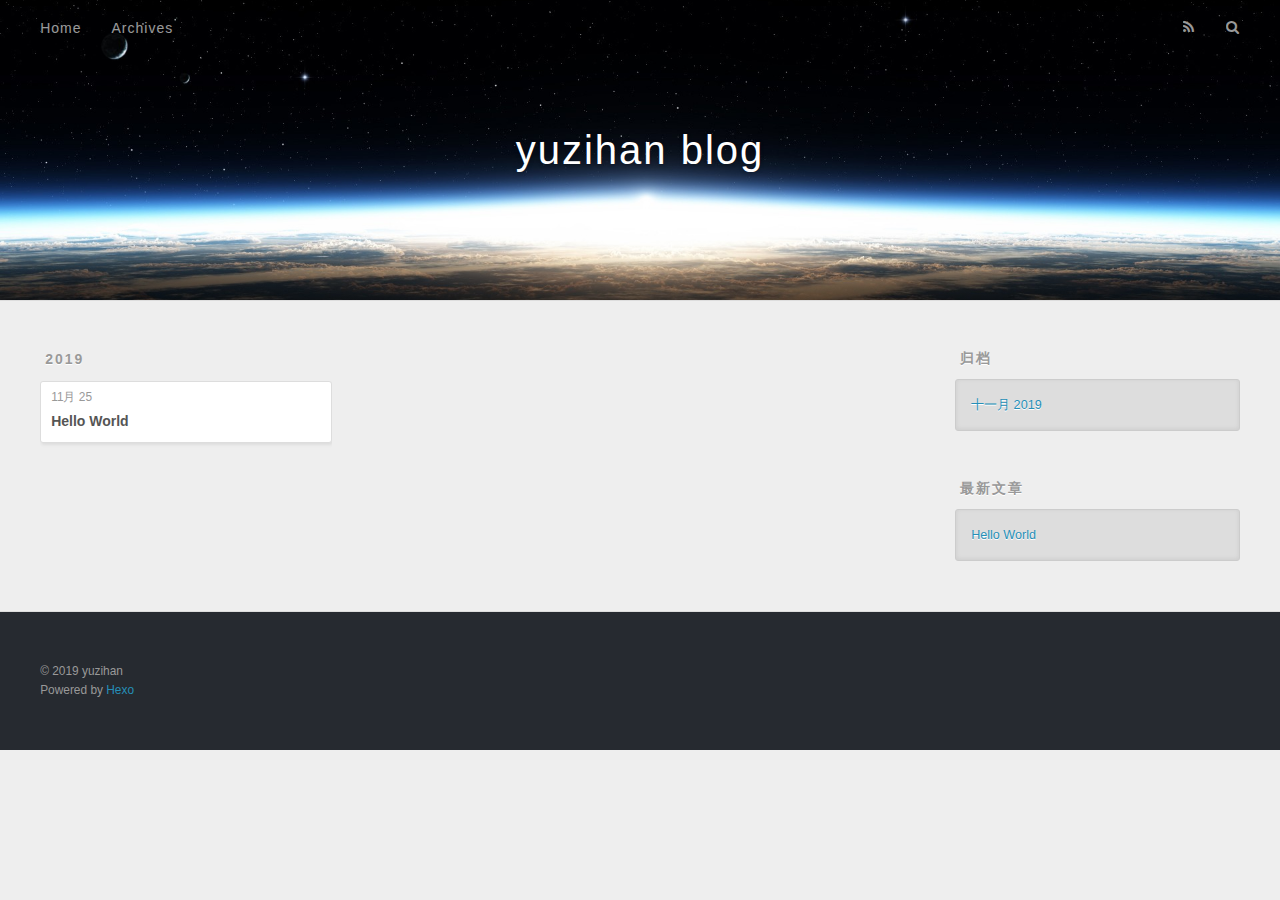
==== archives/index.html @ 75a19552 "Site updated: 2019-11-25 08:47:24" ====
<!DOCTYPE html>
<html>
<head>
  <meta charset="utf-8">
  

  
  <title>归档 | yuzihan blog</title>
  <meta name="viewport" content="width=device-width, initial-scale=1, maximum-scale=1">
  <meta name="description" content="个人技术博客，以前端技术生态为核心，偶尔写写其它方向的热门前沿技术">
<meta name="keywords" content="html css js vue react webpack">
<meta property="og:type" content="website">
<meta property="og:title" content="yuzihan blog">
<meta property="og:url" content="http:&#x2F;&#x2F;yoursite.com&#x2F;archives&#x2F;index.html">
<meta property="og:site_name" content="yuzihan blog">
<meta property="og:description" content="个人技术博客，以前端技术生态为核心，偶尔写写其它方向的热门前沿技术">
<meta property="og:locale" content="zh-CN">
<meta name="twitter:card" content="summary">
  
    <link rel="alternate" href="/atom.xml" title="yuzihan blog" type="application/atom+xml">
  
  
    <link rel="icon" href="/favicon.png">
  
  
    <link href="//fonts.googleapis.com/css?family=Source+Code+Pro" rel="stylesheet" type="text/css">
  
  <link rel="stylesheet" href="/css/style.css">
</head>

<body>
  <div id="container">
    <div id="wrap">
      <header id="header">
  <div id="banner"></div>
  <div id="header-outer" class="outer">
    <div id="header-title" class="inner">
      <h1 id="logo-wrap">
        <a href="/" id="logo">yuzihan blog</a>
      </h1>
      
    </div>
    <div id="header-inner" class="inner">
      <nav id="main-nav">
        <a id="main-nav-toggle" class="nav-icon"></a>
        
          <a class="main-nav-link" href="/">Home</a>
        
          <a class="main-nav-link" href="/archives">Archives</a>
        
      </nav>
      <nav id="sub-nav">
        
          <a id="nav-rss-link" class="nav-icon" href="/atom.xml" title="RSS Feed"></a>
        
        <a id="nav-search-btn" class="nav-icon" title="搜索"></a>
      </nav>
      <div id="search-form-wrap">
        <form action="//google.com/search" method="get" accept-charset="UTF-8" class="search-form"><input type="search" name="q" class="search-form-input" placeholder="Search"><button type="submit" class="search-form-submit">&#xF002;</button><input type="hidden" name="sitesearch" value="http://yoursite.com"></form>
      </div>
    </div>
  </div>
</header>
      <div class="outer">
        <section id="main">
  
  
    
    
      
      
      <section class="archives-wrap">
        <div class="archive-year-wrap">
          <a href="/archives/2019" class="archive-year">2019</a>
        </div>
        <div class="archives">
    
    <article class="archive-article archive-type-post">
  <div class="archive-article-inner">
    <header class="archive-article-header">
      <a href="/2019/11/25/hello-world/" class="archive-article-date">
  <time datetime="2019-11-25T00:35:42.345Z" itemprop="datePublished">11月 25</time>
</a>
      
  
    <h1 itemprop="name">
      <a class="archive-article-title" href="/2019/11/25/hello-world/">Hello World</a>
    </h1>
  

    </header>
  </div>
</article>
  
  
    </div></section>
  


</section>
        
          <aside id="sidebar">
  
    

  
    

  
    
  
    
  <div class="widget-wrap">
    <h3 class="widget-title">归档</h3>
    <div class="widget">
      <ul class="archive-list"><li class="archive-list-item"><a class="archive-list-link" href="/archives/2019/11/">十一月 2019</a></li></ul>
    </div>
  </div>


  
    
  <div class="widget-wrap">
    <h3 class="widget-title">最新文章</h3>
    <div class="widget">
      <ul>
        
          <li>
            <a href="/2019/11/25/hello-world/">Hello World</a>
          </li>
        
      </ul>
    </div>
  </div>

  
</aside>
        
      </div>
      <footer id="footer">
  
  <div class="outer">
    <div id="footer-info" class="inner">
      &copy; 2019 yuzihan<br>
      Powered by <a href="http://hexo.io/" target="_blank">Hexo</a>
    </div>
  </div>
</footer>
    </div>
    <nav id="mobile-nav">
  
    <a href="/" class="mobile-nav-link">Home</a>
  
    <a href="/archives" class="mobile-nav-link">Archives</a>
  
</nav>
    

<script src="//ajax.googleapis.com/ajax/libs/jquery/2.0.3/jquery.min.js"></script>


  <link rel="stylesheet" href="/fancybox/jquery.fancybox.css">
  <script src="/fancybox/jquery.fancybox.pack.js"></script>


<script src="/js/script.js"></script>



  </div>
</body>
</html>
---- css/style.css ----
body {
  width: 100%;
}
body:before,
body:after {
  content: "";
  display: table;
}
body:after {
  clear: both;
}
html,
body,
div,
span,
applet,
object,
iframe,
h1,
h2,
h3,
h4,
h5,
h6,
p,
blockquote,
pre,
a,
abbr,
acronym,
address,
big,
cite,
code,
del,
dfn,
em,
img,
ins,
kbd,
q,
s,
samp,
small,
strike,
strong,
sub,
sup,
tt,
var,
dl,
dt,
dd,
ol,
ul,
li,
fieldset,
form,
label,
legend,
table,
caption,
tbody,
tfoot,
thead,
tr,
th,
td {
  margin: 0;
  padding: 0;
  border: 0;
  outline: 0;
  font-weight: inherit;
  font-style: inherit;
  font-family: inherit;
  font-size: 100%;
  vertical-align: baseline;
}
body {
  line-height: 1;
  color: #000;
  background: #fff;
}
ol,
ul {
  list-style: none;
}
table {
  border-collapse: separate;
  border-spacing: 0;
  vertical-align: middle;
}
caption,
th,
td {
  text-align: left;
  font-weight: normal;
  vertical-align: middle;
}
a img {
  border: none;
}
input,
button {
  margin: 0;
  padding: 0;
}
input::-moz-focus-inner,
button::-moz-focus-inner {
  border: 0;
  padding: 0;
}
@font-face {
  font-family: FontAwesome;
  font-style: normal;
  font-weight: normal;
  src: url("fonts/fontawesome-webfont.eot?v=#4.0.3");
  src: url("fonts/fontawesome-webfont.eot?#iefix&v=#4.0.3") format("embedded-opentype"), url("fonts/fontawesome-webfont.woff?v=#4.0.3") format("woff"), url("fonts/fontawesome-webfont.ttf?v=#4.0.3") format("truetype"), url("fonts/fontawesome-webfont.svg#fontawesomeregular?v=#4.0.3") format("svg");
}
html,
body,
#container {
  height: 100%;
}
body {
  background: #eee;
  font: 14px -apple-system, BlinkMacSystemFont, "Segoe UI", "Roboto", "Oxygen", "Ubuntu", "Cantarell", "Fira Sans", "Droid Sans", "Helvetica Neue", sans-serif;
  -webkit-text-size-adjust: 100%;
}
.outer {
  max-width: 1220px;
  margin: 0 auto;
  padding: 0 20px;
}
.outer:before,
.outer:after {
  content: "";
  display: table;
}
.outer:after {
  clear: both;
}
.inner {
  display: inline;
  float: left;
  width: 98.33333333333333%;
  margin: 0 0.833333333333333%;
}
.left,
.alignleft {
  float: left;
}
.right,
.alignright {
  float: right;
}
.clear {
  clear: both;
}
#container {
  position: relative;
}
.mobile-nav-on {
  overflow: hidden;
}
#wrap {
  height: 100%;
  width: 100%;
  position: absolute;
  top: 0;
  left: 0;
  -webkit-transition: 0.2s ease-out;
  -moz-transition: 0.2s ease-out;
  -ms-transition: 0.2s ease-out;
  transition: 0.2s ease-out;
  z-index: 1;
  background: #eee;
}
.mobile-nav-on #wrap {
  left: 280px;
}
@media screen and (min-width: 768px) {
  #main {
    display: inline;
    float: left;
    width: 73.33333333333333%;
    margin: 0 0.833333333333333%;
  }
}
.article-date,
.article-category-link,
.archive-year,
.widget-title {
  text-decoration: none;
  text-transform: uppercase;
  letter-spacing: 2px;
  color: #999;
  margin-bottom: 1em;
  margin-left: 5px;
  line-height: 1em;
  text-shadow: 0 1px #fff;
  font-weight: bold;
}
.article-inner,
.archive-article-inner {
  background: #fff;
  -webkit-box-shadow: 1px 2px 3px #ddd;
  box-shadow: 1px 2px 3px #ddd;
  border: 1px solid #ddd;
  border-radius: 3px;
}
.article-entry h1,
.widget h1 {
  font-size: 2em;
}
.article-entry h2,
.widget h2 {
  font-size: 1.5em;
}
.article-entry h3,
.widget h3 {
  font-size: 1.3em;
}
.article-entry h4,
.widget h4 {
  font-size: 1.2em;
}
.article-entry h5,
.widget h5 {
  font-size: 1em;
}
.article-entry h6,
.widget h6 {
  font-size: 1em;
  color: #999;
}
.article-entry hr,
.widget hr {
  border: 1px dashed #ddd;
}
.article-entry strong,
.widget strong {
  font-weight: bold;
}
.article-entry em,
.widget em,
.article-entry cite,
.widget cite {
  font-style: italic;
}
.article-entry sup,
.widget sup,
.article-entry sub,
.widget sub {
  font-size: 0.75em;
  line-height: 0;
  position: relative;
  vertical-align: baseline;
}
.article-entry sup,
.widget sup {
  top: -0.5em;
}
.article-entry sub,
.widget sub {
  bottom: -0.2em;
}
.article-entry small,
.widget small {
  font-size: 0.85em;
}
.article-entry acronym,
.widget acronym,
.article-entry abbr,
.widget abbr {
  border-bottom: 1px dotted;
}
.article-entry ul,
.widget ul,
.article-entry ol,
.widget ol,
.article-entry dl,
.widget dl {
  margin: 0 20px;
  line-height: 1.6em;
}
.article-entry ul ul,
.widget ul ul,
.article-entry ol ul,
.widget ol ul,
.article-entry ul ol,
.widget ul ol,
.article-entry ol ol,
.widget ol ol {
  margin-top: 0;
  margin-bottom: 0;
}
.article-entry ul,
.widget ul {
  list-style: disc;
}
.article-entry ol,
.widget ol {
  list-style: decimal;
}
.article-entry dt,
.widget dt {
  font-weight: bold;
}
#header {
  height: 300px;
  position: relative;
  border-bottom: 1px solid #ddd;
}
#header:before,
#header:after {
  content: "";
  position: absolute;
  left: 0;
  right: 0;
  height: 40px;
}
#header:before {
  top: 0;
  background: -webkit-linear-gradient(rgba(0,0,0,0.2), transparent);
  background: -moz-linear-gradient(rgba(0,0,0,0.2), transparent);
  background: -ms-linear-gradient(rgba(0,0,0,0.2), transparent);
  background: linear-gradient(rgba(0,0,0,0.2), transparent);
}
#header:after {
  bottom: 0;
  background: -webkit-linear-gradient(transparent, rgba(0,0,0,0.2));
  background: -moz-linear-gradient(transparent, rgba(0,0,0,0.2));
  background: -ms-linear-gradient(transparent, rgba(0,0,0,0.2));
  background: linear-gradient(transparent, rgba(0,0,0,0.2));
}
#header-outer {
  height: 100%;
  position: relative;
}
#header-inner {
  position: relative;
  overflow: hidden;
}
#banner {
  position: absolute;
  top: 0;
  left: 0;
  width: 100%;
  height: 100%;
  background: url("images/banner.jpg") center #000;
  -webkit-background-size: cover;
  -moz-background-size: cover;
  background-size: cover;
  z-index: -1;
}
#header-title {
  text-align: center;
  height: 40px;
  position: absolute;
  top: 50%;
  left: 0;
  margin-top: -20px;
}
#logo,
#subtitle {
  text-decoration: none;
  color: #fff;
  font-weight: 300;
  text-shadow: 0 1px 4px rgba(0,0,0,0.3);
}
#logo {
  font-size: 40px;
  line-height: 40px;
  letter-spacing: 2px;
}
#subtitle {
  font-size: 16px;
  line-height: 16px;
  letter-spacing: 1px;
}
#subtitle-wrap {
  margin-top: 16px;
}
#main-nav {
  float: left;
  margin-left: -15px;
}
.nav-icon,
.main-nav-link {
  float: left;
  color: #fff;
  opacity: 0.6;
  text-decoration: none;
  text-shadow: 0 1px rgba(0,0,0,0.2);
  -webkit-transition: opacity 0.2s;
  -moz-transition: opacity 0.2s;
  -ms-transition: opacity 0.2s;
  transition: opacity 0.2s;
  display: block;
  padding: 20px 15px;
}
.nav-icon:hover,
.main-nav-link:hover {
  opacity: 1;
}
.nav-icon {
  font-family: FontAwesome;
  text-align: center;
  font-size: 14px;
  width: 14px;
  height: 14px;
  padding: 20px 15px;
  position: relative;
  cursor: pointer;
}
.main-nav-link {
  font-weight: 300;
  letter-spacing: 1px;
}
@media screen and (max-width: 479px) {
  .main-nav-link {
    display: none;
  }
}
#main-nav-toggle {
  display: none;
}
#main-nav-toggle:before {
  content: "\f0c9";
}
@media screen and (max-width: 479px) {
  #main-nav-toggle {
    display: block;
  }
}
#sub-nav {
  float: right;
  margin-right: -15px;
}
#nav-rss-link:before {
  content: "\f09e";
}
#nav-search-btn:before {
  content: "\f002";
}
#search-form-wrap {
  position: absolute;
  top: 15px;
  width: 150px;
  height: 30px;
  right: -150px;
  opacity: 0;
  -webkit-transition: 0.2s ease-out;
  -moz-transition: 0.2s ease-out;
  -ms-transition: 0.2s ease-out;
  transition: 0.2s ease-out;
}
#search-form-wrap.on {
  opacity: 1;
  right: 0;
}
@media screen and (max-width: 479px) {
  #search-form-wrap {
    width: 100%;
    right: -100%;
  }
}
.search-form {
  position: absolute;
  top: 0;
  left: 0;
  right: 0;
  background: #fff;
  padding: 5px 15px;
  border-radius: 15px;
  -webkit-box-shadow: 0 0 10px rgba(0,0,0,0.3);
  box-shadow: 0 0 10px rgba(0,0,0,0.3);
}
.search-form-input {
  border: none;
  background: none;
  color: #555;
  width: 100%;
  font: 13px -apple-system, BlinkMacSystemFont, "Segoe UI", "Roboto", "Oxygen", "Ubuntu", "Cantarell", "Fira Sans", "Droid Sans", "Helvetica Neue", sans-serif;
  outline: none;
}
.search-form-input::-webkit-search-results-decoration,
.search-form-input::-webkit-search-cancel-button {
  -webkit-appearance: none;
}
.search-form-submit {
  position: absolute;
  top: 50%;
  right: 10px;
  margin-top: -7px;
  font: 13px FontAwesome;
  border: none;
  background: none;
  color: #bbb;
  cursor: pointer;
}
.search-form-submit:hover,
.search-form-submit:focus {
  color: #777;
}
.article {
  margin: 50px 0;
}
.article-inner {
  overflow: hidden;
}
.article-meta:before,
.article-meta:after {
  content: "";
  display: table;
}
.article-meta:after {
  clear: both;
}
.article-date {
  float: left;
}
.article-category {
  float: left;
  line-height: 1em;
  color: #ccc;
  text-shadow: 0 1px #fff;
  margin-left: 8px;
}
.article-category:before {
  content: "\2022";
}
.article-category-link {
  margin: 0 12px 1em;
}
.article-header {
  padding: 20px 20px 0;
}
.article-title {
  text-decoration: none;
  font-size: 2em;
  font-weight: bold;
  color: #555;
  line-height: 1.1em;
  -webkit-transition: color 0.2s;
  -moz-transition: color 0.2s;
  -ms-transition: color 0.2s;
  transition: color 0.2s;
}
a.article-title:hover {
  color: #258fb8;
}
.article-entry {
  color: #555;
  padding: 0 20px;
}
.article-entry:before,
.article-entry:after {
  content: "";
  display: table;
}
.article-entry:after {
  clear: both;
}
.article-entry p,
.article-entry table {
  line-height: 1.6em;
  margin: 1.6em 0;
}
.article-entry h1,
.article-entry h2,
.article-entry h3,
.article-entry h4,
.article-entry h5,
.article-entry h6 {
  font-weight: bold;
}
.article-entry h1,
.article-entry h2,
.article-entry h3,
.article-entry h4,
.article-entry h5,
.article-entry h6 {
  line-height: 1.1em;
  margin: 1.1em 0;
}
.article-entry a {
  color: #258fb8;
  text-decoration: none;
}
.article-entry a:hover {
  text-decoration: underline;
}
.article-entry ul,
.article-entry ol,
.article-entry dl {
  margin-top: 1.6em;
  margin-bottom: 1.6em;
}
.article-entry img,
.article-entry video {
  max-width: 100%;
  height: auto;
  display: block;
  margin: auto;
}
.article-entry iframe {
  border: none;
}
.article-entry table {
  width: 100%;
  border-collapse: collapse;
  border-spacing: 0;
}
.article-entry th {
  font-weight: bold;
  border-bottom: 3px solid #ddd;
  padding-bottom: 0.5em;
}
.article-entry td {
  border-bottom: 1px solid #ddd;
  padding: 10px 0;
}
.article-entry blockquote {
  font-family: Georgia, "Times New Roman", serif;
  font-size: 1.4em;
  margin: 1.6em 20px;
  text-align: center;
}
.article-entry blockquote footer {
  font-size: 14px;
  margin: 1.6em 0;
  font-family: -apple-system, BlinkMacSystemFont, "Segoe UI", "Roboto", "Oxygen", "Ubuntu", "Cantarell", "Fira Sans", "Droid Sans", "Helvetica Neue", sans-serif;
}
.article-entry blockquote footer cite:before {
  content: "—";
  padding: 0 0.5em;
}
.article-entry .pullquote {
  text-align: left;
  width: 45%;
  margin: 0;
}
.article-entry .pullquote.left {
  margin-left: 0.5em;
  margin-right: 1em;
}
.article-entry .pullquote.right {
  margin-right: 0.5em;
  margin-left: 1em;
}
.article-entry .caption {
  color: #999;
  display: block;
  font-size: 0.9em;
  margin-top: 0.5em;
  position: relative;
  text-align: center;
}
.article-entry .video-container {
  position: relative;
  padding-top: 56.25%;
  height: 0;
  overflow: hidden;
}
.article-entry .video-container iframe,
.article-entry .video-container object,
.article-entry .video-container embed {
  position: absolute;
  top: 0;
  left: 0;
  width: 100%;
  height: 100%;
  margin-top: 0;
}
.article-more-link a {
  display: inline-block;
  line-height: 1em;
  padding: 6px 15px;
  border-radius: 15px;
  background: #eee;
  color: #999;
  text-shadow: 0 1px #fff;
  text-decoration: none;
}
.article-more-link a:hover {
  background: #258fb8;
  color: #fff;
  text-decoration: none;
  text-shadow: 0 1px #1e7293;
}
.article-footer {
  font-size: 0.85em;
  line-height: 1.6em;
  border-top: 1px solid #ddd;
  padding-top: 1.6em;
  margin: 0 20px 20px;
}
.article-footer:before,
.article-footer:after {
  content: "";
  display: table;
}
.article-footer:after {
  clear: both;
}
.article-footer a {
  color: #999;
  text-decoration: none;
}
.article-footer a:hover {
  color: #555;
}
.article-tag-list-item {
  float: left;
  margin-right: 10px;
}
.article-tag-list-link:before {
  content: "#";
}
.article-comment-link {
  float: right;
}
.article-comment-link:before {
  content: "\f075";
  font-family: FontAwesome;
  padding-right: 8px;
}
.article-share-link {
  cursor: pointer;
  float: right;
  margin-left: 20px;
}
.article-share-link:before {
  content: "\f064";
  font-family: FontAwesome;
  padding-right: 6px;
}
#article-nav {
  position: relative;
}
#article-nav:before,
#article-nav:after {
  content: "";
  display: table;
}
#article-nav:after {
  clear: both;
}
@media screen and (min-width: 768px) {
  #article-nav {
    margin: 50px 0;
  }
  #article-nav:before {
    width: 8px;
    height: 8px;
    position: absolute;
    top: 50%;
    left: 50%;
    margin-top: -4px;
    margin-left: -4px;
    content: "";
    border-radius: 50%;
    background: #ddd;
    -webkit-box-shadow: 0 1px 2px #fff;
    box-shadow: 0 1px 2px #fff;
  }
}
.article-nav-link-wrap {
  text-decoration: none;
  text-shadow: 0 1px #fff;
  color: #999;
  -webkit-box-sizing: border-box;
  -moz-box-sizing: border-box;
  box-sizing: border-box;
  margin-top: 50px;
  text-align: center;
  display: block;
}
.article-nav-link-wrap:hover {
  color: #555;
}
@media screen and (min-width: 768px) {
  .article-nav-link-wrap {
    width: 50%;
    margin-top: 0;
  }
}
@media screen and (min-width: 768px) {
  #article-nav-newer {
    float: left;
    text-align: right;
    padding-right: 20px;
  }
}
@media screen and (min-width: 768px) {
  #article-nav-older {
    float: right;
    text-align: left;
    padding-left: 20px;
  }
}
.article-nav-caption {
  text-transform: uppercase;
  letter-spacing: 2px;
  color: #ddd;
  line-height: 1em;
  font-weight: bold;
}
#article-nav-newer .article-nav-caption {
  margin-right: -2px;
}
.article-nav-title {
  font-size: 0.85em;
  line-height: 1.6em;
  margin-top: 0.5em;
}
.article-share-box {
  position: absolute;
  display: none;
  background: #fff;
  -webkit-box-shadow: 1px 2px 10px rgba(0,0,0,0.2);
  box-shadow: 1px 2px 10px rgba(0,0,0,0.2);
  border-radius: 3px;
  margin-left: -145px;
  overflow: hidden;
  z-index: 1;
}
.article-share-box.on {
  display: block;
}
.article-share-input {
  width: 100%;
  background: none;
  -webkit-box-sizing: border-box;
  -moz-box-sizing: border-box;
  box-sizing: border-box;
  font: 14px -apple-system, BlinkMacSystemFont, "Segoe UI", "Roboto", "Oxygen", "Ubuntu", "Cantarell", "Fira Sans", "Droid Sans", "Helvetica Neue", sans-serif;
  padding: 0 15px;
  color: #555;
  outline: none;
  border: 1px solid #ddd;
  border-radius: 3px 3px 0 0;
  height: 36px;
  line-height: 36px;
}
.article-share-links {
  background: #eee;
}
.article-share-links:before,
.article-share-links:after {
  content: "";
  display: table;
}
.article-share-links:after {
  clear: both;
}
.article-share-twitter,
.article-share-facebook,
.article-share-pinterest,
.article-share-google {
  width: 50px;
  height: 36px;
  display: block;
  float: left;
  position: relative;
  color: #999;
  text-shadow: 0 1px #fff;
}
.article-share-twitter:before,
.article-share-facebook:before,
.article-share-pinterest:before,
.article-share-google:before {
  font-size: 20px;
  font-family: FontAwesome;
  width: 20px;
  height: 20px;
  position: absolute;
  top: 50%;
  left: 50%;
  margin-top: -10px;
  margin-left: -10px;
  text-align: center;
}
.article-share-twitter:hover,
.article-share-facebook:hover,
.article-share-pinterest:hover,
.article-share-google:hover {
  color: #fff;
}
.article-share-twitter:before {
  content: "\f099";
}
.article-share-twitter:hover {
  background: #00aced;
  text-shadow: 0 1px #008abe;
}
.article-share-facebook:before {
  content: "\f09a";
}
.article-share-facebook:hover {
  background: #3b5998;
  text-shadow: 0 1px #2f477a;
}
.article-share-pinterest:before {
  content: "\f0d2";
}
.article-share-pinterest:hover {
  background: #cb2027;
  text-shadow: 0 1px #a21a1f;
}
.article-share-google:before {
  content: "\f0d5";
}
.article-share-google:hover {
  background: #dd4b39;
  text-shadow: 0 1px #be3221;
}
.article-gallery {
  background: #000;
  position: relative;
}
.article-gallery-photos {
  position: relative;
  overflow: hidden;
}
.article-gallery-img {
  display: none;
  max-width: 100%;
}
.article-gallery-img:first-child {
  display: block;
}
.article-gallery-img.loaded {
  position: absolute;
  display: block;
}
.article-gallery-img img {
  display: block;
  max-width: 100%;
  margin: 0 auto;
}
#comments {
  background: #fff;
  -webkit-box-shadow: 1px 2px 3px #ddd;
  box-shadow: 1px 2px 3px #ddd;
  padding: 20px;
  border: 1px solid #ddd;
  border-radius: 3px;
  margin: 50px 0;
}
#comments a {
  color: #258fb8;
}
.archives-wrap {
  margin: 50px 0;
}
.archives:before,
.archives:after {
  content: "";
  display: table;
}
.archives:after {
  clear: both;
}
.archive-year-wrap {
  margin-bottom: 1em;
}
.archives {
  -webkit-column-gap: 10px;
  -moz-column-gap: 10px;
  column-gap: 10px;
}
@media screen and (min-width: 480px) and (max-width: 767px) {
  .archives {
    -webkit-column-count: 2;
    -moz-column-count: 2;
    column-count: 2;
  }
}
@media screen and (min-width: 768px) {
  .archives {
    -webkit-column-count: 3;
    -moz-column-count: 3;
    column-count: 3;
  }
}
.archive-article {
  -webkit-column-break-inside: avoid;
  page-break-inside: avoid;
  overflow: hidden;
  break-inside: avoid-column;
}
.archive-article-inner {
  padding: 10px;
  margin-bottom: 15px;
}
.archive-article-title {
  text-decoration: none;
  font-weight: bold;
  color: #555;
  -webkit-transition: color 0.2s;
  -moz-transition: color 0.2s;
  -ms-transition: color 0.2s;
  transition: color 0.2s;
  line-height: 1.6em;
}
.archive-article-title:hover {
  color: #258fb8;
}
.archive-article-footer {
  margin-top: 1em;
}
.archive-article-date {
  color: #999;
  text-decoration: none;
  font-size: 0.85em;
  line-height: 1em;
  margin-bottom: 0.5em;
  display: block;
}
#page-nav {
  margin: 50px auto;
  background: #fff;
  -webkit-box-shadow: 1px 2px 3px #ddd;
  box-shadow: 1px 2px 3px #ddd;
  border: 1px solid #ddd;
  border-radius: 3px;
  text-align: center;
  color: #999;
  overflow: hidden;
}
#page-nav:before,
#page-nav:after {
  content: "";
  display: table;
}
#page-nav:after {
  clear: both;
}
#page-nav a,
#page-nav span {
  padding: 10px 20px;
  line-height: 1;
  height: 2ex;
}
#page-nav a {
  color: #999;
  text-decoration: none;
}
#page-nav a:hover {
  background: #999;
  color: #fff;
}
#page-nav .prev {
  float: left;
}
#page-nav .next {
  float: right;
}
#page-nav .page-number {
  display: inline-block;
}
@media screen and (max-width: 479px) {
  #page-nav .page-number {
    display: none;
  }
}
#page-nav .current {
  color: #555;
  font-weight: bold;
}
#page-nav .space {
  color: #ddd;
}
#footer {
  background: #262a30;
  padding: 50px 0;
  border-top: 1px solid #ddd;
  color: #999;
}
#footer a {
  color: #258fb8;
  text-decoration: none;
}
#footer a:hover {
  text-decoration: underline;
}
#footer-info {
  line-height: 1.6em;
  font-size: 0.85em;
}
.article-entry pre,
.article-entry .highlight {
  background: #2d2d2d;
  margin: 0 -20px;
  padding: 15px 20px;
  border-style: solid;
  border-color: #ddd;
  border-width: 1px 0;
  overflow: auto;
  color: #ccc;
  line-height: 22.400000000000002px;
}
.article-entry .highlight .gutter pre,
.article-entry .gist .gist-file .gist-data .line-numbers {
  color: #666;
  font-size: 0.85em;
}
.article-entry pre,
.article-entry code {
  font-family: "Source Code Pro", Consolas, Monaco, Menlo, Consolas, monospace;
}
.article-entry code {
  background: #eee;
  text-shadow: 0 1px #fff;
  padding: 0 0.3em;
}
.article-entry pre code {
  background: none;
  text-shadow: none;
  padding: 0;
}
.article-entry .highlight pre {
  border: none;
  margin: 0;
  padding: 0;
}
.article-entry .highlight table {
  margin: 0;
  width: auto;
}
.article-entry .highlight td {
  border: none;
  padding: 0;
}
.article-entry .highlight figcaption {
  font-size: 0.85em;
  color: #999;
  line-height: 1em;
  margin-bottom: 1em;
}
.article-entry .highlight figcaption:before,
.article-entry .highlight figcaption:after {
  content: "";
  display: table;
}
.article-entry .highlight figcaption:after {
  clear: both;
}
.article-entry .highlight figcaption a {
  float: right;
}
.article-entry .highlight .gutter pre {
  text-align: right;
  padding-right: 20px;
}
.article-entry .highlight .line {
  height: 22.400000000000002px;
}
.article-entry .highlight .line.marked {
  background: #515151;
}
.article-entry .gist {
  margin: 0 -20px;
  border-style: solid;
  border-color: #ddd;
  border-width: 1px 0;
  background: #2d2d2d;
  padding: 15px 20px 15px 0;
}
.article-entry .gist .gist-file {
  border: none;
  font-family: "Source Code Pro", Consolas, Monaco, Menlo, Consolas, monospace;
  margin: 0;
}
.article-entry .gist .gist-file .gist-data {
  background: none;
  border: none;
}
.article-entry .gist .gist-file .gist-data .line-numbers {
  background: none;
  border: none;
  padding: 0 20px 0 0;
}
.article-entry .gist .gist-file .gist-data .line-data {
  padding: 0 !important;
}
.article-entry .gist .gist-file .highlight {
  margin: 0;
  padding: 0;
  border: none;
}
.article-entry .gist .gist-file .gist-meta {
  background: #2d2d2d;
  color: #999;
  font: 0.85em -apple-system, BlinkMacSystemFont, "Segoe UI", "Roboto", "Oxygen", "Ubuntu", "Cantarell", "Fira Sans", "Droid Sans", "Helvetica Neue", sans-serif;
  text-shadow: 0 0;
  padding: 0;
  margin-top: 1em;
  margin-left: 20px;
}
.article-entry .gist .gist-file .gist-meta a {
  color: #258fb8;
  font-weight: normal;
}
.article-entry .gist .gist-file .gist-meta a:hover {
  text-decoration: underline;
}
pre .comment,
pre .title {
  color: #999;
}
pre .variable,
pre .attribute,
pre .tag,
pre .regexp,
pre .ruby .constant,
pre .xml .tag .title,
pre .xml .pi,
pre .xml .doctype,
pre .html .doctype,
pre .css .id,
pre .css .class,
pre .css .pseudo {
  color: #f2777a;
}
pre .number,
pre .preprocessor,
pre .built_in,
pre .literal,
pre .params,
pre .constant {
  color: #f99157;
}
pre .class,
pre .ruby .class .title,
pre .css .rules .attribute {
  color: #9c9;
}
pre .string,
pre .value,
pre .inheritance,
pre .header,
pre .ruby .symbol,
pre .xml .cdata {
  color: #9c9;
}
pre .css .hexcolor {
  color: #6cc;
}
pre .function,
pre .python .decorator,
pre .python .title,
pre .ruby .function .title,
pre .ruby .title .keyword,
pre .perl .sub,
pre .javascript .title,
pre .coffeescript .title {
  color: #69c;
}
pre .keyword,
pre .javascript .function {
  color: #c9c;
}
@media screen and (max-width: 479px) {
  #mobile-nav {
    position: absolute;
    top: 0;
    left: 0;
    width: 280px;
    height: 100%;
    background: #191919;
    border-right: 1px solid #fff;
  }
}
@media screen and (max-width: 479px) {
  .mobile-nav-link {
    display: block;
    color: #999;
    text-decoration: none;
    padding: 15px 20px;
    font-weight: bold;
  }
  .mobile-nav-link:hover {
    color: #fff;
  }
}
@media screen and (min-width: 768px) {
  #sidebar {
    display: inline;
    float: left;
    width: 23.333333333333332%;
    margin: 0 0.833333333333333%;
  }
}
.widget-wrap {
  margin: 50px 0;
}
.widget {
  color: #777;
  text-shadow: 0 1px #fff;
  background: #ddd;
  -webkit-box-shadow: 0 -1px 4px #ccc inset;
  box-shadow: 0 -1px 4px #ccc inset;
  border: 1px solid #ccc;
  padding: 15px;
  border-radius: 3px;
}
.widget a {
  color: #258fb8;
  text-decoration: none;
}
.widget a:hover {
  text-decoration: underline;
}
.widget ul ul,
.widget ol ul,
.widget dl ul,
.widget ul ol,
.widget ol ol,
.widget dl ol,
.widget ul dl,
.widget ol dl,
.widget dl dl {
  margin-left: 15px;
  list-style: disc;
}
.widget {
  line-height: 1.6em;
  word-wrap: break-word;
  font-size: 0.9em;
}
.widget ul,
.widget ol {
  list-style: none;
  margin: 0;
}
.widget ul ul,
.widget ol ul,
.widget ul ol,
.widget ol ol {
  margin: 0 20px;
}
.widget ul ul,
.widget ol ul {
  list-style: disc;
}
.widget ul ol,
.widget ol ol {
  list-style: decimal;
}
.category-list-count,
.tag-list-count,
.archive-list-count {
  padding-left: 5px;
  color: #999;
  font-size: 0.85em;
}
.category-list-count:before,
.tag-list-count:before,
.archive-list-count:before {
  content: "(";
}
.category-list-count:after,
.tag-list-count:after,
.archive-list-count:after {
  content: ")";
}
.tagcloud a {
  margin-right: 5px;
  display: inline-block;
}
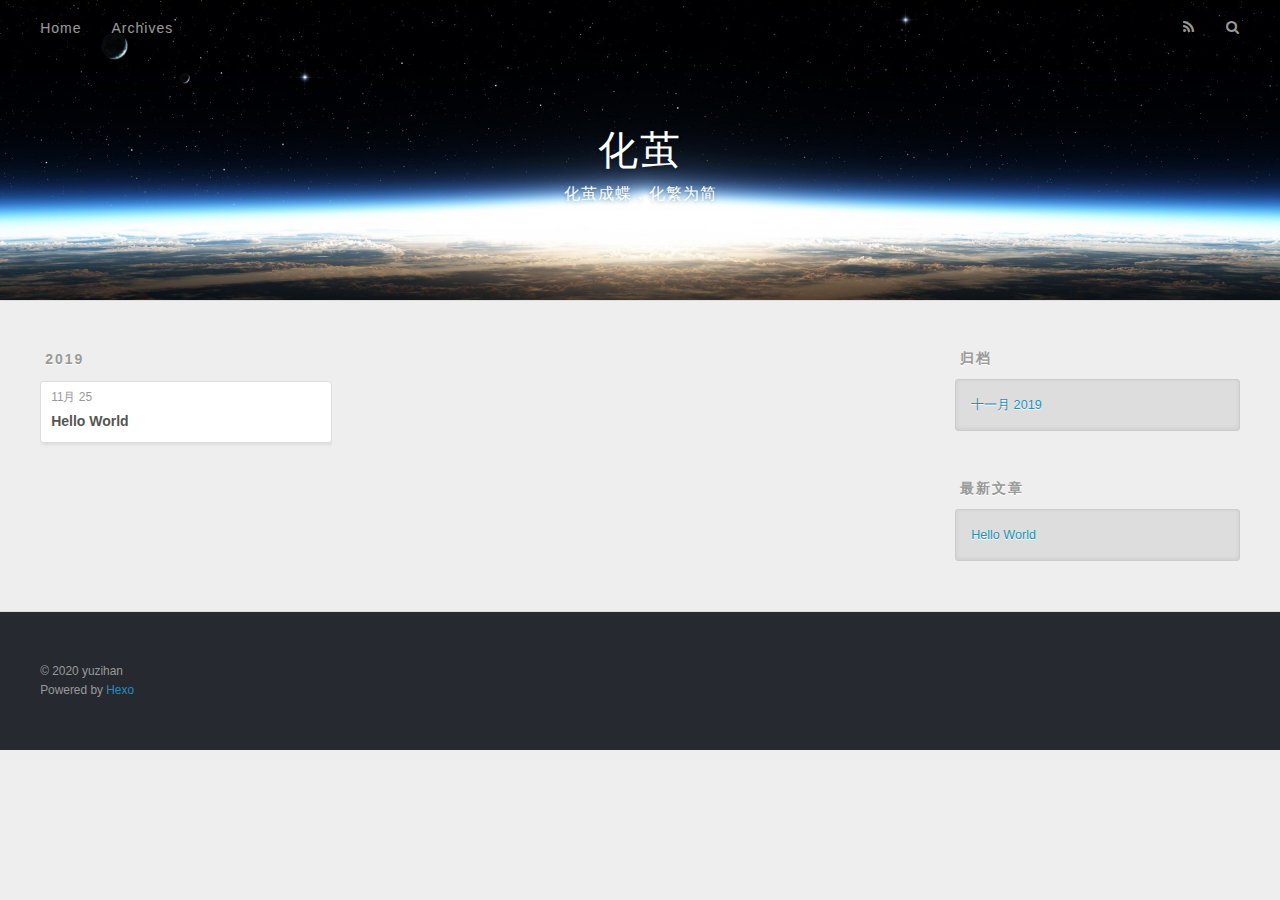
==== commit f657d965: "Site updated: 2020-11-20 22:49:04" ====
--- a/archives/index.html
+++ b/archives/index.html
@@ -5,19 +5,19 @@
   
 
   
-  <title>归档 | yuzihan blog</title>
+  <title>归档 | 化茧</title>
   <meta name="viewport" content="width=device-width, initial-scale=1, maximum-scale=1">
-  <meta name="description" content="个人技术博客，以前端技术生态为核心，偶尔写写其它方向的热门前沿技术">
-<meta name="keywords" content="html css js vue react webpack">
+  <meta name="description" content="个人技术博客，以算法方向为核心，偶尔写写其它方向的热门前沿技术">
+<meta name="keywords" content="ML DL NLP CV REC">
 <meta property="og:type" content="website">
-<meta property="og:title" content="yuzihan blog">
-<meta property="og:url" content="http:&#x2F;&#x2F;yoursite.com&#x2F;archives&#x2F;index.html">
-<meta property="og:site_name" content="yuzihan blog">
-<meta property="og:description" content="个人技术博客，以前端技术生态为核心，偶尔写写其它方向的热门前沿技术">
+<meta property="og:title" content="化茧">
+<meta property="og:url" content="https:&#x2F;&#x2F;yuzihan.tech&#x2F;archives&#x2F;index.html">
+<meta property="og:site_name" content="化茧">
+<meta property="og:description" content="个人技术博客，以算法方向为核心，偶尔写写其它方向的热门前沿技术">
 <meta property="og:locale" content="zh-CN">
 <meta name="twitter:card" content="summary">
   
-    <link rel="alternate" href="/atom.xml" title="yuzihan blog" type="application/atom+xml">
+    <link rel="alternate" href="/atom.xml" title="化茧" type="application/atom+xml">
   
   
     <link rel="icon" href="/favicon.png">
@@ -36,8 +36,12 @@
   <div id="header-outer" class="outer">
     <div id="header-title" class="inner">
       <h1 id="logo-wrap">
-        <a href="/" id="logo">yuzihan blog</a>
+        <a href="/" id="logo">化茧</a>
       </h1>
+      
+        <h2 id="subtitle-wrap">
+          <a href="/" id="subtitle">化茧成蝶，化繁为简</a>
+        </h2>
       
     </div>
     <div id="header-inner" class="inner">
@@ -56,7 +60,7 @@
         <a id="nav-search-btn" class="nav-icon" title="搜索"></a>
       </nav>
       <div id="search-form-wrap">
-        <form action="//google.com/search" method="get" accept-charset="UTF-8" class="search-form"><input type="search" name="q" class="search-form-input" placeholder="Search"><button type="submit" class="search-form-submit">&#xF002;</button><input type="hidden" name="sitesearch" value="http://yoursite.com"></form>
+        <form action="//google.com/search" method="get" accept-charset="UTF-8" class="search-form"><input type="search" name="q" class="search-form-input" placeholder="Search"><button type="submit" class="search-form-submit">&#xF002;</button><input type="hidden" name="sitesearch" value="https://yuzihan.tech"></form>
       </div>
     </div>
   </div>
@@ -141,7 +145,7 @@
   
   <div class="outer">
     <div id="footer-info" class="inner">
-      &copy; 2019 yuzihan<br>
+      &copy; 2020 yuzihan<br>
       Powered by <a href="http://hexo.io/" target="_blank">Hexo</a>
     </div>
   </div>
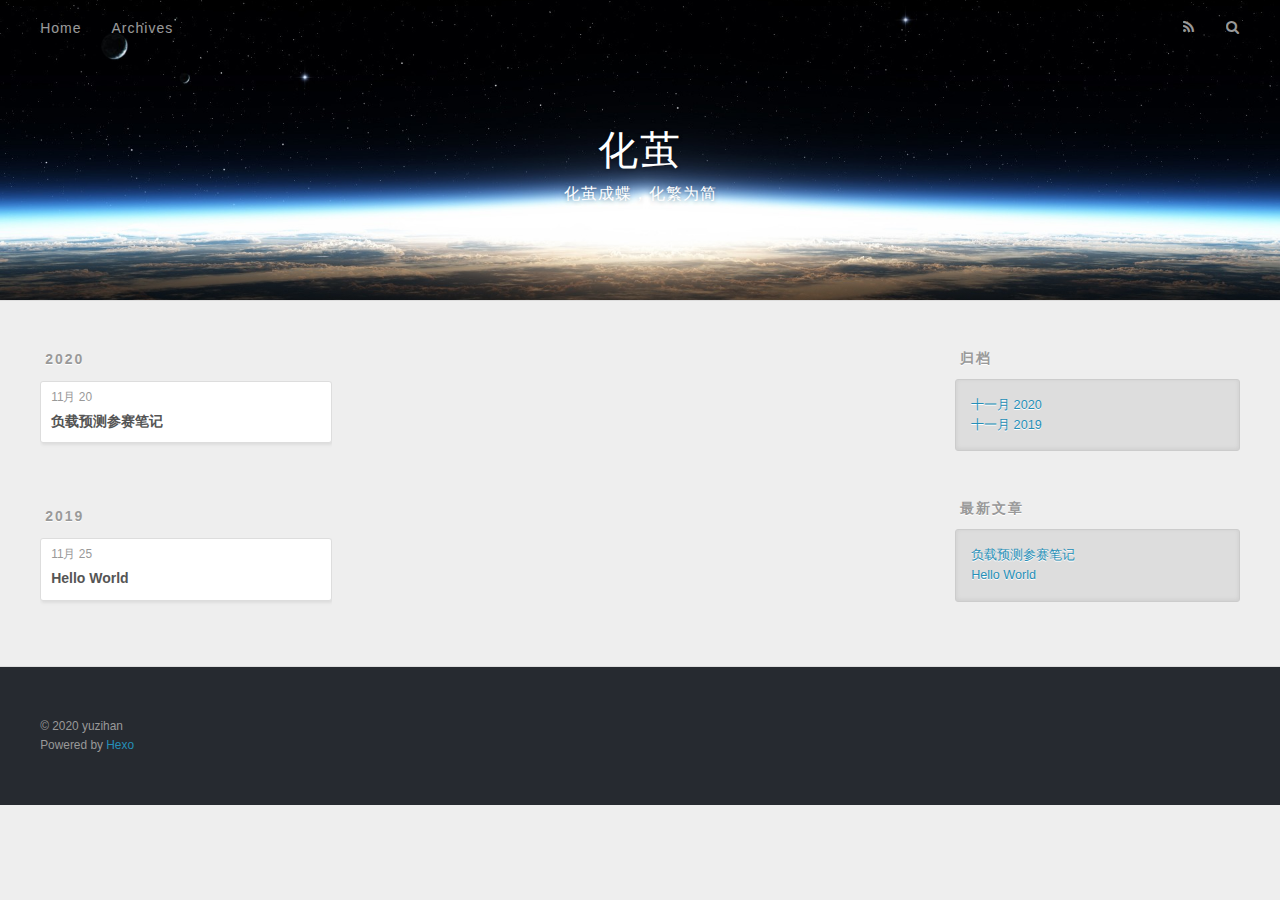
==== commit 9a05ddb6: "Site updated: 2020-11-20 22:59:40" ====
--- a/archives/index.html
+++ b/archives/index.html
@@ -75,6 +75,35 @@
       
       <section class="archives-wrap">
         <div class="archive-year-wrap">
+          <a href="/archives/2020" class="archive-year">2020</a>
+        </div>
+        <div class="archives">
+    
+    <article class="archive-article archive-type-post">
+  <div class="archive-article-inner">
+    <header class="archive-article-header">
+      <a href="/2020/11/20/%E8%B4%9F%E8%BD%BD%E9%A2%84%E6%B5%8B%E5%8F%82%E8%B5%9B%E7%AC%94%E8%AE%B0/" class="archive-article-date">
+  <time datetime="2020-11-20T14:58:23.000Z" itemprop="datePublished">11月 20</time>
+</a>
+      
+  
+    <h1 itemprop="name">
+      <a class="archive-article-title" href="/2020/11/20/%E8%B4%9F%E8%BD%BD%E9%A2%84%E6%B5%8B%E5%8F%82%E8%B5%9B%E7%AC%94%E8%AE%B0/">负载预测参赛笔记</a>
+    </h1>
+  
+
+    </header>
+  </div>
+</article>
+  
+    
+    
+      
+        </div></section>
+      
+      
+      <section class="archives-wrap">
+        <div class="archive-year-wrap">
           <a href="/archives/2019" class="archive-year">2019</a>
         </div>
         <div class="archives">
@@ -117,7 +146,7 @@
   <div class="widget-wrap">
     <h3 class="widget-title">归档</h3>
     <div class="widget">
-      <ul class="archive-list"><li class="archive-list-item"><a class="archive-list-link" href="/archives/2019/11/">十一月 2019</a></li></ul>
+      <ul class="archive-list"><li class="archive-list-item"><a class="archive-list-link" href="/archives/2020/11/">十一月 2020</a></li><li class="archive-list-item"><a class="archive-list-link" href="/archives/2019/11/">十一月 2019</a></li></ul>
     </div>
   </div>
 
@@ -130,6 +159,10 @@
       <ul>
         
           <li>
+            <a href="/2020/11/20/%E8%B4%9F%E8%BD%BD%E9%A2%84%E6%B5%8B%E5%8F%82%E8%B5%9B%E7%AC%94%E8%AE%B0/">负载预测参赛笔记</a>
+          </li>
+        
+          <li>
             <a href="/2019/11/25/hello-world/">Hello World</a>
           </li>
         
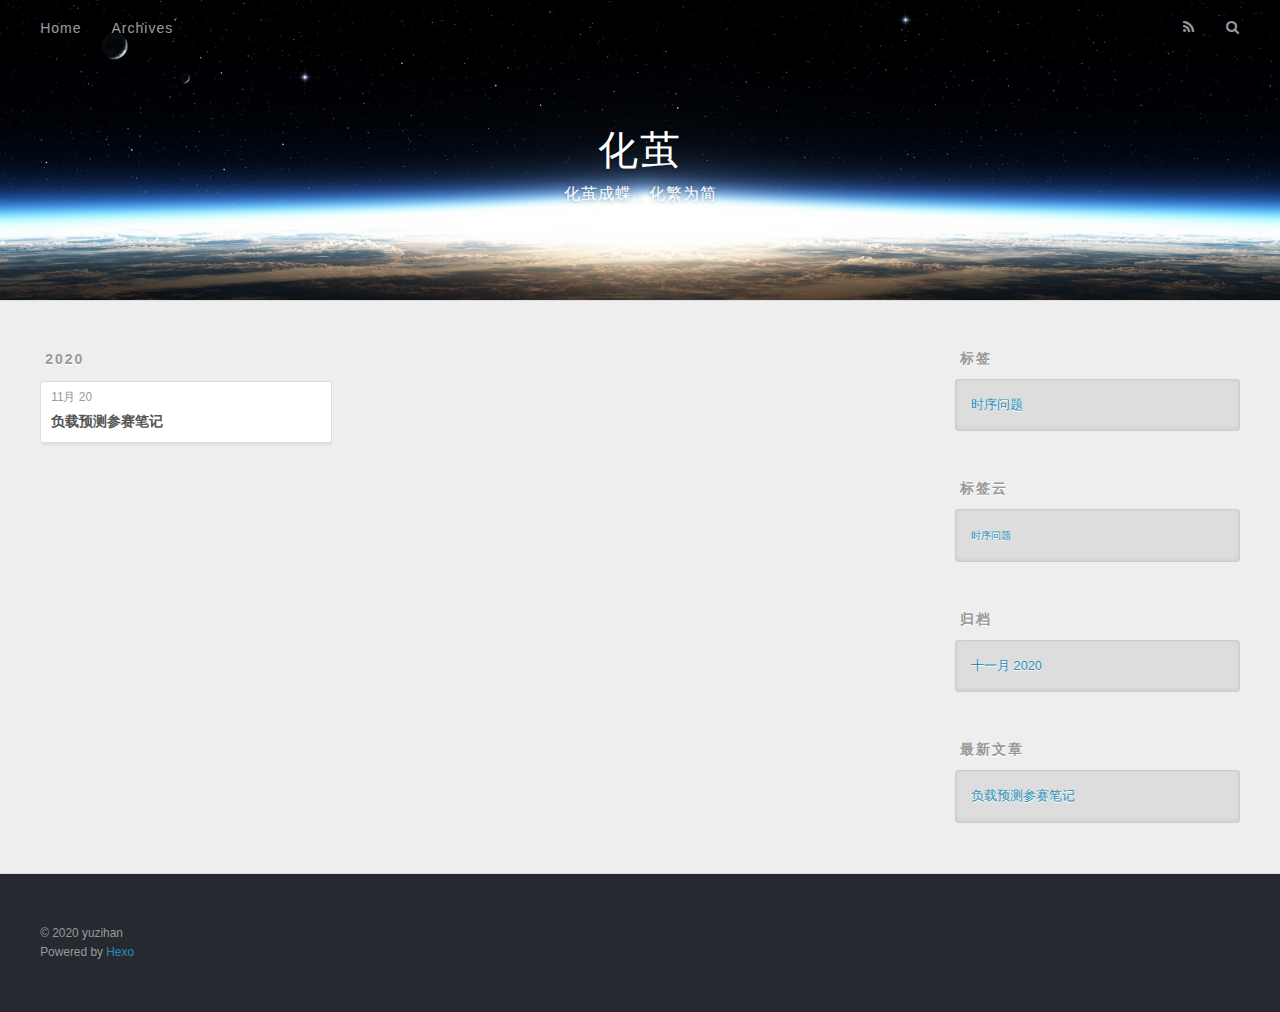
==== commit c3820d1a: "Site updated: 2020-11-21 08:37:28" ====
--- a/archives/index.html
+++ b/archives/index.html
@@ -11,7 +11,7 @@
 <meta name="keywords" content="ML DL NLP CV REC">
 <meta property="og:type" content="website">
 <meta property="og:title" content="化茧">
-<meta property="og:url" content="https:&#x2F;&#x2F;yuzihan.tech&#x2F;archives&#x2F;index.html">
+<meta property="og:url" content="http:&#x2F;&#x2F;yoursite.com&#x2F;archives&#x2F;index.html">
 <meta property="og:site_name" content="化茧">
 <meta property="og:description" content="个人技术博客，以算法方向为核心，偶尔写写其它方向的热门前沿技术">
 <meta property="og:locale" content="zh-CN">
@@ -60,7 +60,7 @@
         <a id="nav-search-btn" class="nav-icon" title="搜索"></a>
       </nav>
       <div id="search-form-wrap">
-        <form action="//google.com/search" method="get" accept-charset="UTF-8" class="search-form"><input type="search" name="q" class="search-form-input" placeholder="Search"><button type="submit" class="search-form-submit">&#xF002;</button><input type="hidden" name="sitesearch" value="https://yuzihan.tech"></form>
+        <form action="//google.com/search" method="get" accept-charset="UTF-8" class="search-form"><input type="search" name="q" class="search-form-input" placeholder="Search"><button type="submit" class="search-form-submit">&#xF002;</button><input type="hidden" name="sitesearch" value="http://yoursite.com"></form>
       </div>
     </div>
   </div>
@@ -96,35 +96,6 @@
   </div>
 </article>
   
-    
-    
-      
-        </div></section>
-      
-      
-      <section class="archives-wrap">
-        <div class="archive-year-wrap">
-          <a href="/archives/2019" class="archive-year">2019</a>
-        </div>
-        <div class="archives">
-    
-    <article class="archive-article archive-type-post">
-  <div class="archive-article-inner">
-    <header class="archive-article-header">
-      <a href="/2019/11/25/hello-world/" class="archive-article-date">
-  <time datetime="2019-11-25T00:35:42.345Z" itemprop="datePublished">11月 25</time>
-</a>
-      
-  
-    <h1 itemprop="name">
-      <a class="archive-article-title" href="/2019/11/25/hello-world/">Hello World</a>
-    </h1>
-  
-
-    </header>
-  </div>
-</article>
-  
   
     </div></section>
   
@@ -138,15 +109,29 @@
 
   
     
+  <div class="widget-wrap">
+    <h3 class="widget-title">标签</h3>
+    <div class="widget">
+      <ul class="tag-list" itemprop="keywords"><li class="tag-list-item"><a class="tag-list-link" href="/tags/%E6%97%B6%E5%BA%8F%E9%97%AE%E9%A2%98/" rel="tag">时序问题</a></li></ul>
+    </div>
+  </div>
+
 
   
     
+  <div class="widget-wrap">
+    <h3 class="widget-title">标签云</h3>
+    <div class="widget tagcloud">
+      <a href="/tags/%E6%97%B6%E5%BA%8F%E9%97%AE%E9%A2%98/" style="font-size: 10px;">时序问题</a>
+    </div>
+  </div>
+
   
     
   <div class="widget-wrap">
     <h3 class="widget-title">归档</h3>
     <div class="widget">
-      <ul class="archive-list"><li class="archive-list-item"><a class="archive-list-link" href="/archives/2020/11/">十一月 2020</a></li><li class="archive-list-item"><a class="archive-list-link" href="/archives/2019/11/">十一月 2019</a></li></ul>
+      <ul class="archive-list"><li class="archive-list-item"><a class="archive-list-link" href="/archives/2020/11/">十一月 2020</a></li></ul>
     </div>
   </div>
 
@@ -160,10 +145,6 @@
         
           <li>
             <a href="/2020/11/20/%E8%B4%9F%E8%BD%BD%E9%A2%84%E6%B5%8B%E5%8F%82%E8%B5%9B%E7%AC%94%E8%AE%B0/">负载预测参赛笔记</a>
-          </li>
-        
-          <li>
-            <a href="/2019/11/25/hello-world/">Hello World</a>
           </li>
         
       </ul>
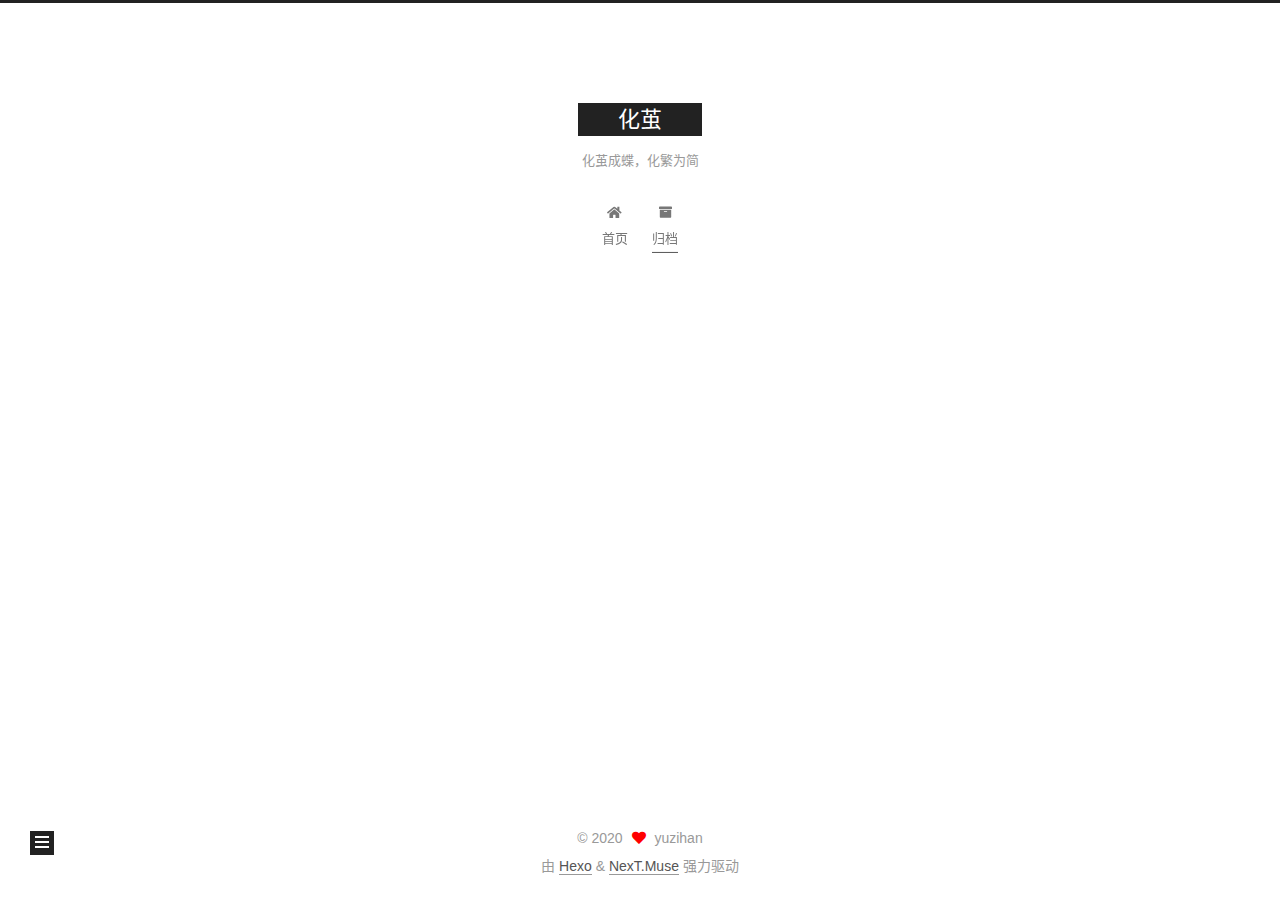
==== commit 19c762df: "Site updated: 2020-11-21 10:15:17" ====
--- a/archives/index.html
+++ b/archives/index.html
@@ -1,190 +1,339 @@
 <!DOCTYPE html>
-<html>
+<html lang="zh-CN">
 <head>
-  <meta charset="utf-8">
-  
-
-  
-  <title>归档 | 化茧</title>
-  <meta name="viewport" content="width=device-width, initial-scale=1, maximum-scale=1">
+  <meta charset="UTF-8">
+<meta name="viewport" content="width=device-width, initial-scale=1, maximum-scale=2">
+<meta name="theme-color" content="#222">
+<meta name="generator" content="Hexo 4.0.0">
+  <link rel="apple-touch-icon" sizes="180x180" href="/images/apple-touch-icon-next.png">
+  <link rel="icon" type="image/png" sizes="32x32" href="/images/favicon-32x32-next.png">
+  <link rel="icon" type="image/png" sizes="16x16" href="/images/favicon-16x16-next.png">
+  <link rel="mask-icon" href="/images/logo.svg" color="#222">
+
+<link rel="stylesheet" href="/css/main.css">
+
+
+<link rel="stylesheet" href="/lib/font-awesome/css/all.min.css">
+
+<script id="hexo-configurations">
+    var NexT = window.NexT || {};
+    var CONFIG = {"hostname":"yuzihan.tech","root":"/","scheme":"Muse","version":"7.8.0","exturl":false,"sidebar":{"position":"left","display":"post","padding":18,"offset":12,"onmobile":false},"copycode":{"enable":false,"show_result":false,"style":null},"back2top":{"enable":true,"sidebar":false,"scrollpercent":false},"bookmark":{"enable":false,"color":"#222","save":"auto"},"fancybox":false,"mediumzoom":false,"lazyload":false,"pangu":false,"comments":{"style":"tabs","active":null,"storage":true,"lazyload":false,"nav":null},"algolia":{"hits":{"per_page":10},"labels":{"input_placeholder":"Search for Posts","hits_empty":"We didn't find any results for the search: ${query}","hits_stats":"${hits} results found in ${time} ms"}},"localsearch":{"enable":false,"trigger":"auto","top_n_per_article":1,"unescape":false,"preload":false},"motion":{"enable":true,"async":false,"transition":{"post_block":"fadeIn","post_header":"slideDownIn","post_body":"slideDownIn","coll_header":"slideLeftIn","sidebar":"slideUpIn"}}};
+  </script>
+
   <meta name="description" content="个人技术博客，以算法方向为核心，偶尔写写其它方向的热门前沿技术">
 <meta name="keywords" content="ML DL NLP CV REC">
 <meta property="og:type" content="website">
 <meta property="og:title" content="化茧">
-<meta property="og:url" content="http:&#x2F;&#x2F;yoursite.com&#x2F;archives&#x2F;index.html">
+<meta property="og:url" content="https:&#x2F;&#x2F;yuzihan.tech&#x2F;archives&#x2F;index.html">
 <meta property="og:site_name" content="化茧">
 <meta property="og:description" content="个人技术博客，以算法方向为核心，偶尔写写其它方向的热门前沿技术">
 <meta property="og:locale" content="zh-CN">
 <meta name="twitter:card" content="summary">
-  
-    <link rel="alternate" href="/atom.xml" title="化茧" type="application/atom+xml">
-  
-  
-    <link rel="icon" href="/favicon.png">
-  
-  
-    <link href="//fonts.googleapis.com/css?family=Source+Code+Pro" rel="stylesheet" type="text/css">
-  
-  <link rel="stylesheet" href="/css/style.css">
+
+<link rel="canonical" href="https://yuzihan.tech/archives/">
+
+
+<script id="page-configurations">
+  // https://hexo.io/docs/variables.html
+  CONFIG.page = {
+    sidebar: "",
+    isHome : false,
+    isPost : false,
+    lang   : 'zh-CN'
+  };
+</script>
+
+  <title>归档 | 化茧</title>
+  
+
+
+
+
+
+
+  <noscript>
+  <style>
+  .use-motion .brand,
+  .use-motion .menu-item,
+  .sidebar-inner,
+  .use-motion .post-block,
+  .use-motion .pagination,
+  .use-motion .comments,
+  .use-motion .post-header,
+  .use-motion .post-body,
+  .use-motion .collection-header { opacity: initial; }
+
+  .use-motion .site-title,
+  .use-motion .site-subtitle {
+    opacity: initial;
+    top: initial;
+  }
+
+  .use-motion .logo-line-before i { left: initial; }
+  .use-motion .logo-line-after i { right: initial; }
+  </style>
+</noscript>
+
 </head>
 
-<body>
-  <div id="container">
-    <div id="wrap">
-      <header id="header">
-  <div id="banner"></div>
-  <div id="header-outer" class="outer">
-    <div id="header-title" class="inner">
-      <h1 id="logo-wrap">
-        <a href="/" id="logo">化茧</a>
-      </h1>
+<body itemscope itemtype="http://schema.org/WebPage">
+  <div class="container use-motion">
+    <div class="headband"></div>
+
+    <header class="header" itemscope itemtype="http://schema.org/WPHeader">
+      <div class="header-inner"><div class="site-brand-container">
+  <div class="site-nav-toggle">
+    <div class="toggle" aria-label="切换导航栏">
+      <span class="toggle-line toggle-line-first"></span>
+      <span class="toggle-line toggle-line-middle"></span>
+      <span class="toggle-line toggle-line-last"></span>
+    </div>
+  </div>
+
+  <div class="site-meta">
+
+    <a href="/" class="brand" rel="start">
+      <span class="logo-line-before"><i></i></span>
+      <h1 class="site-title">化茧</h1>
+      <span class="logo-line-after"><i></i></span>
+    </a>
+      <p class="site-subtitle" itemprop="description">化茧成蝶，化繁为简</p>
+  </div>
+
+  <div class="site-nav-right">
+    <div class="toggle popup-trigger">
+    </div>
+  </div>
+</div>
+
+
+
+
+<nav class="site-nav">
+  <ul id="menu" class="main-menu menu">
+        <li class="menu-item menu-item-home">
+
+    <a href="/" rel="section"><i class="fa fa-home fa-fw"></i>首页</a>
+
+  </li>
+        <li class="menu-item menu-item-archives">
+
+    <a href="/archives/" rel="section"><i class="fa fa-archive fa-fw"></i>归档</a>
+
+  </li>
+  </ul>
+</nav>
+
+
+
+
+</div>
+    </header>
+
+    
+  <div class="back-to-top">
+    <i class="fa fa-arrow-up"></i>
+    <span>0%</span>
+  </div>
+
+
+    <main class="main">
+      <div class="main-inner">
+        <div class="content-wrap">
+          
+
+          <div class="content archive">
+            
+
+  
+  
+  
+  <div class="post-block">
+    <div class="posts-collapse">
+      <div class="collection-title">
+        <span class="collection-header">嗯..! 目前共计 1 篇日志。 继续努力。</span>
+      </div>
+
       
-        <h2 id="subtitle-wrap">
-          <a href="/" id="subtitle">化茧成蝶，化繁为简</a>
-        </h2>
-      
-    </div>
-    <div id="header-inner" class="inner">
-      <nav id="main-nav">
-        <a id="main-nav-toggle" class="nav-icon"></a>
+    <div class="collection-year">
+      <span class="collection-header">2020</span>
+    </div>
+
+  <article itemscope itemtype="http://schema.org/Article">
+    <header class="post-header">
+
+      <div class="post-meta">
+        <time itemprop="dateCreated"
+              datetime="2020-11-20T22:58:23+08:00"
+              content="2020-11-20">
+          11-20
+        </time>
+      </div>
+
+      <div class="post-title">
+          <a class="post-title-link" href="/2020/11/20/%E8%B4%9F%E8%BD%BD%E9%A2%84%E6%B5%8B%E5%8F%82%E8%B5%9B%E7%AC%94%E8%AE%B0/" itemprop="url">
+            <span itemprop="name">负载预测参赛笔记</span>
+          </a>
+      </div>
+
+    </header>
+  </article>
+
+
+    </div>
+  </div>
+  
+  
+  
+
+  
+
+
+
+          </div>
+          
+
+<script>
+  window.addEventListener('tabs:register', () => {
+    let { activeClass } = CONFIG.comments;
+    if (CONFIG.comments.storage) {
+      activeClass = localStorage.getItem('comments_active') || activeClass;
+    }
+    if (activeClass) {
+      let activeTab = document.querySelector(`a[href="#comment-${activeClass}"]`);
+      if (activeTab) {
+        activeTab.click();
+      }
+    }
+  });
+  if (CONFIG.comments.storage) {
+    window.addEventListener('tabs:click', event => {
+      if (!event.target.matches('.tabs-comment .tab-content .tab-pane')) return;
+      let commentClass = event.target.classList[1];
+      localStorage.setItem('comments_active', commentClass);
+    });
+  }
+</script>
+
+        </div>
+          
+  
+  <div class="toggle sidebar-toggle">
+    <span class="toggle-line toggle-line-first"></span>
+    <span class="toggle-line toggle-line-middle"></span>
+    <span class="toggle-line toggle-line-last"></span>
+  </div>
+
+  <aside class="sidebar">
+    <div class="sidebar-inner">
+
+      <ul class="sidebar-nav motion-element">
+        <li class="sidebar-nav-toc">
+          文章目录
+        </li>
+        <li class="sidebar-nav-overview">
+          站点概览
+        </li>
+      </ul>
+
+      <!--noindex-->
+      <div class="post-toc-wrap sidebar-panel">
+      </div>
+      <!--/noindex-->
+
+      <div class="site-overview-wrap sidebar-panel">
+        <div class="site-author motion-element" itemprop="author" itemscope itemtype="http://schema.org/Person">
+  <p class="site-author-name" itemprop="name">yuzihan</p>
+  <div class="site-description" itemprop="description">个人技术博客，以算法方向为核心，偶尔写写其它方向的热门前沿技术</div>
+</div>
+<div class="site-state-wrap motion-element">
+  <nav class="site-state">
+      <div class="site-state-item site-state-posts">
+          <a href="/archives/">
         
-          <a class="main-nav-link" href="/">Home</a>
+          <span class="site-state-item-count">1</span>
+          <span class="site-state-item-name">日志</span>
+        </a>
+      </div>
+      <div class="site-state-item site-state-tags">
+        <span class="site-state-item-count">1</span>
+        <span class="site-state-item-name">标签</span>
+      </div>
+  </nav>
+</div>
+
+
+
+      </div>
+
+    </div>
+  </aside>
+  <div id="sidebar-dimmer"></div>
+
+
+      </div>
+    </main>
+
+    <footer class="footer">
+      <div class="footer-inner">
         
-          <a class="main-nav-link" href="/archives">Archives</a>
+
         
-      </nav>
-      <nav id="sub-nav">
+
+<div class="copyright">
+  
+  &copy; 
+  <span itemprop="copyrightYear">2020</span>
+  <span class="with-love">
+    <i class="fa fa-heart"></i>
+  </span>
+  <span class="author" itemprop="copyrightHolder">yuzihan</span>
+</div>
+  <div class="powered-by">由 <a href="https://hexo.io/" class="theme-link" rel="noopener" target="_blank">Hexo</a> & <a href="https://muse.theme-next.org/" class="theme-link" rel="noopener" target="_blank">NexT.Muse</a> 强力驱动
+  </div>
+
         
-          <a id="nav-rss-link" class="nav-icon" href="/atom.xml" title="RSS Feed"></a>
-        
-        <a id="nav-search-btn" class="nav-icon" title="搜索"></a>
-      </nav>
-      <div id="search-form-wrap">
-        <form action="//google.com/search" method="get" accept-charset="UTF-8" class="search-form"><input type="search" name="q" class="search-form-input" placeholder="Search"><button type="submit" class="search-form-submit">&#xF002;</button><input type="hidden" name="sitesearch" value="http://yoursite.com"></form>
-      </div>
-    </div>
-  </div>
-</header>
-      <div class="outer">
-        <section id="main">
-  
-  
-    
-    
-      
-      
-      <section class="archives-wrap">
-        <div class="archive-year-wrap">
-          <a href="/archives/2020" class="archive-year">2020</a>
-        </div>
-        <div class="archives">
-    
-    <article class="archive-article archive-type-post">
-  <div class="archive-article-inner">
-    <header class="archive-article-header">
-      <a href="/2020/11/20/%E8%B4%9F%E8%BD%BD%E9%A2%84%E6%B5%8B%E5%8F%82%E8%B5%9B%E7%AC%94%E8%AE%B0/" class="archive-article-date">
-  <time datetime="2020-11-20T14:58:23.000Z" itemprop="datePublished">11月 20</time>
-</a>
-      
-  
-    <h1 itemprop="name">
-      <a class="archive-article-title" href="/2020/11/20/%E8%B4%9F%E8%BD%BD%E9%A2%84%E6%B5%8B%E5%8F%82%E8%B5%9B%E7%AC%94%E8%AE%B0/">负载预测参赛笔记</a>
-    </h1>
-  
-
-    </header>
-  </div>
-</article>
-  
-  
-    </div></section>
-  
-
-
-</section>
-        
-          <aside id="sidebar">
-  
-    
-
-  
-    
-  <div class="widget-wrap">
-    <h3 class="widget-title">标签</h3>
-    <div class="widget">
-      <ul class="tag-list" itemprop="keywords"><li class="tag-list-item"><a class="tag-list-link" href="/tags/%E6%97%B6%E5%BA%8F%E9%97%AE%E9%A2%98/" rel="tag">时序问题</a></li></ul>
-    </div>
-  </div>
-
-
-  
-    
-  <div class="widget-wrap">
-    <h3 class="widget-title">标签云</h3>
-    <div class="widget tagcloud">
-      <a href="/tags/%E6%97%B6%E5%BA%8F%E9%97%AE%E9%A2%98/" style="font-size: 10px;">时序问题</a>
-    </div>
-  </div>
-
-  
-    
-  <div class="widget-wrap">
-    <h3 class="widget-title">归档</h3>
-    <div class="widget">
-      <ul class="archive-list"><li class="archive-list-item"><a class="archive-list-link" href="/archives/2020/11/">十一月 2020</a></li></ul>
-    </div>
-  </div>
-
-
-  
-    
-  <div class="widget-wrap">
-    <h3 class="widget-title">最新文章</h3>
-    <div class="widget">
-      <ul>
-        
-          <li>
-            <a href="/2020/11/20/%E8%B4%9F%E8%BD%BD%E9%A2%84%E6%B5%8B%E5%8F%82%E8%B5%9B%E7%AC%94%E8%AE%B0/">负载预测参赛笔记</a>
-          </li>
-        
-      </ul>
-    </div>
-  </div>
-
-  
-</aside>
-        
-      </div>
-      <footer id="footer">
-  
-  <div class="outer">
-    <div id="footer-info" class="inner">
-      &copy; 2020 yuzihan<br>
-      Powered by <a href="http://hexo.io/" target="_blank">Hexo</a>
-    </div>
-  </div>
-</footer>
-    </div>
-    <nav id="mobile-nav">
-  
-    <a href="/" class="mobile-nav-link">Home</a>
-  
-    <a href="/archives" class="mobile-nav-link">Archives</a>
-  
-</nav>
-    
-
-<script src="//ajax.googleapis.com/ajax/libs/jquery/2.0.3/jquery.min.js"></script>
-
-
-  <link rel="stylesheet" href="/fancybox/jquery.fancybox.css">
-  <script src="/fancybox/jquery.fancybox.pack.js"></script>
-
-
-<script src="/js/script.js"></script>
-
-
-
-  </div>
+
+
+
+
+
+
+
+
+      </div>
+    </footer>
+  </div>
+
+  
+  <script src="/lib/anime.min.js"></script>
+  <script src="/lib/velocity/velocity.min.js"></script>
+  <script src="/lib/velocity/velocity.ui.min.js"></script>
+<script src="/js/utils.js"></script><script src="/js/motion.js"></script>
+<script src="/js/schemes/muse.js"></script>
+<script src="/js/next-boot.js"></script>
+
+
+
+  
+
+
+
+
+
+
+
+
+
+
+
+
+
+
+
+  
+
+  
+
 </body>
-</html>+</html>
--- a/css/main.css
+++ b/css/main.css
@@ -0,0 +1,2291 @@
+:root {
+  --body-bg-color: #fff;
+  --content-bg-color: #fff;
+  --card-bg-color: #f5f5f5;
+  --text-color: #555;
+  --blockquote-color: #666;
+  --link-color: #555;
+  --link-hover-color: #222;
+  --brand-color: #fff;
+  --brand-hover-color: #fff;
+  --table-row-odd-bg-color: #f9f9f9;
+  --table-row-hover-bg-color: #f5f5f5;
+  --menu-item-bg-color: #f5f5f5;
+  --btn-default-bg: #222;
+  --btn-default-color: #fff;
+  --btn-default-border-color: #222;
+  --btn-default-hover-bg: #fff;
+  --btn-default-hover-color: #222;
+  --btn-default-hover-border-color: #222;
+}
+html {
+  line-height: 1.15; /* 1 */
+  -webkit-text-size-adjust: 100%; /* 2 */
+}
+body {
+  margin: 0;
+}
+main {
+  display: block;
+}
+h1 {
+  font-size: 2em;
+  margin: 0.67em 0;
+}
+hr {
+  box-sizing: content-box; /* 1 */
+  height: 0; /* 1 */
+  overflow: visible; /* 2 */
+}
+pre {
+  font-family: monospace, monospace; /* 1 */
+  font-size: 1em; /* 2 */
+}
+a {
+  background: transparent;
+}
+abbr[title] {
+  border-bottom: none; /* 1 */
+  text-decoration: underline; /* 2 */
+  text-decoration: underline dotted; /* 2 */
+}
+b,
+strong {
+  font-weight: bolder;
+}
+code,
+kbd,
+samp {
+  font-family: monospace, monospace; /* 1 */
+  font-size: 1em; /* 2 */
+}
+small {
+  font-size: 80%;
+}
+sub,
+sup {
+  font-size: 75%;
+  line-height: 0;
+  position: relative;
+  vertical-align: baseline;
+}
+sub {
+  bottom: -0.25em;
+}
+sup {
+  top: -0.5em;
+}
+img {
+  border-style: none;
+}
+button,
+input,
+optgroup,
+select,
+textarea {
+  font-family: inherit; /* 1 */
+  font-size: 100%; /* 1 */
+  line-height: 1.15; /* 1 */
+  margin: 0; /* 2 */
+}
+button,
+input {
+/* 1 */
+  overflow: visible;
+}
+button,
+select {
+/* 1 */
+  text-transform: none;
+}
+button,
+[type='button'],
+[type='reset'],
+[type='submit'] {
+  -webkit-appearance: button;
+}
+button::-moz-focus-inner,
+[type='button']::-moz-focus-inner,
+[type='reset']::-moz-focus-inner,
+[type='submit']::-moz-focus-inner {
+  border-style: none;
+  padding: 0;
+}
+button:-moz-focusring,
+[type='button']:-moz-focusring,
+[type='reset']:-moz-focusring,
+[type='submit']:-moz-focusring {
+  outline: 1px dotted ButtonText;
+}
+fieldset {
+  padding: 0.35em 0.75em 0.625em;
+}
+legend {
+  box-sizing: border-box; /* 1 */
+  color: inherit; /* 2 */
+  display: table; /* 1 */
+  max-width: 100%; /* 1 */
+  padding: 0; /* 3 */
+  white-space: normal; /* 1 */
+}
+progress {
+  vertical-align: baseline;
+}
+textarea {
+  overflow: auto;
+}
+[type='checkbox'],
+[type='radio'] {
+  box-sizing: border-box; /* 1 */
+  padding: 0; /* 2 */
+}
+[type='number']::-webkit-inner-spin-button,
+[type='number']::-webkit-outer-spin-button {
+  height: auto;
+}
+[type='search'] {
+  outline-offset: -2px; /* 2 */
+  -webkit-appearance: textfield; /* 1 */
+}
+[type='search']::-webkit-search-decoration {
+  -webkit-appearance: none;
+}
+::-webkit-file-upload-button {
+  font: inherit; /* 2 */
+  -webkit-appearance: button; /* 1 */
+}
+details {
+  display: block;
+}
+summary {
+  display: list-item;
+}
+template {
+  display: none;
+}
+[hidden] {
+  display: none;
+}
+::selection {
+  background: #262a30;
+  color: #eee;
+}
+html,
+body {
+  height: 100%;
+}
+body {
+  background: var(--body-bg-color);
+  color: var(--text-color);
+  font-family: 'Lato', "PingFang SC", "Microsoft YaHei", sans-serif;
+  font-size: 1em;
+  line-height: 2;
+}
+@media (max-width: 991px) {
+  body {
+    padding-left: 0 !important;
+    padding-right: 0 !important;
+  }
+}
+h1,
+h2,
+h3,
+h4,
+h5,
+h6 {
+  font-family: 'Lato', "PingFang SC", "Microsoft YaHei", sans-serif;
+  font-weight: bold;
+  line-height: 1.5;
+  margin: 20px 0 15px;
+}
+h1 {
+  font-size: 1.5em;
+}
+h2 {
+  font-size: 1.375em;
+}
+h3 {
+  font-size: 1.25em;
+}
+h4 {
+  font-size: 1.125em;
+}
+h5 {
+  font-size: 1em;
+}
+h6 {
+  font-size: 0.875em;
+}
+p {
+  margin: 0 0 20px 0;
+}
+a,
+span.exturl {
+  border-bottom: 1px solid #999;
+  color: var(--link-color);
+  outline: 0;
+  text-decoration: none;
+  overflow-wrap: break-word;
+  word-wrap: break-word;
+  cursor: pointer;
+}
+a:hover,
+span.exturl:hover {
+  border-bottom-color: var(--link-hover-color);
+  color: var(--link-hover-color);
+}
+iframe,
+img,
+video {
+  display: block;
+  margin-left: auto;
+  margin-right: auto;
+  max-width: 100%;
+}
+hr {
+  background-image: repeating-linear-gradient(-45deg, #ddd, #ddd 4px, transparent 4px, transparent 8px);
+  border: 0;
+  height: 3px;
+  margin: 40px 0;
+}
+blockquote {
+  border-left: 4px solid #ddd;
+  color: var(--blockquote-color);
+  margin: 0;
+  padding: 0 15px;
+}
+blockquote cite::before {
+  content: '-';
+  padding: 0 5px;
+}
+dt {
+  font-weight: bold;
+}
+dd {
+  margin: 0;
+  padding: 0;
+}
+kbd {
+  background-color: #f5f5f5;
+  background-image: linear-gradient(#eee, #fff, #eee);
+  border: 1px solid #ccc;
+  border-radius: 0.2em;
+  box-shadow: 0.1em 0.1em 0.2em rgba(0,0,0,0.1);
+  color: #555;
+  font-family: inherit;
+  padding: 0.1em 0.3em;
+  white-space: nowrap;
+}
+.table-container {
+  overflow: auto;
+}
+table {
+  border-collapse: collapse;
+  border-spacing: 0;
+  font-size: 0.875em;
+  margin: 0 0 20px 0;
+  width: 100%;
+}
+tbody tr:nth-of-type(odd) {
+  background: var(--table-row-odd-bg-color);
+}
+tbody tr:hover {
+  background: var(--table-row-hover-bg-color);
+}
+caption,
+th,
+td {
+  font-weight: normal;
+  padding: 8px;
+  vertical-align: middle;
+}
+th,
+td {
+  border: 1px solid #ddd;
+  border-bottom: 3px solid #ddd;
+}
+th {
+  font-weight: 700;
+  padding-bottom: 10px;
+}
+td {
+  border-bottom-width: 1px;
+}
+.btn {
+  background: var(--btn-default-bg);
+  border: 2px solid var(--btn-default-border-color);
+  border-radius: 0;
+  color: var(--btn-default-color);
+  display: inline-block;
+  font-size: 0.875em;
+  line-height: 2;
+  padding: 0 20px;
+  text-decoration: none;
+  transition-property: background-color;
+  transition-delay: 0s;
+  transition-duration: 0.2s;
+  transition-timing-function: ease-in-out;
+}
+.btn:hover {
+  background: var(--btn-default-hover-bg);
+  border-color: var(--btn-default-hover-border-color);
+  color: var(--btn-default-hover-color);
+}
+.btn + .btn {
+  margin: 0 0 8px 8px;
+}
+.btn .fa-fw {
+  text-align: left;
+  width: 1.285714285714286em;
+}
+.toggle {
+  line-height: 0;
+}
+.toggle .toggle-line {
+  background: #fff;
+  display: inline-block;
+  height: 2px;
+  left: 0;
+  position: relative;
+  top: 0;
+  transition: all 0.4s;
+  vertical-align: top;
+  width: 100%;
+}
+.toggle .toggle-line:not(:first-child) {
+  margin-top: 3px;
+}
+.toggle.toggle-arrow .toggle-line-first {
+  left: 50%;
+  top: 2px;
+  transform: rotate(45deg);
+  width: 50%;
+}
+.toggle.toggle-arrow .toggle-line-middle {
+  left: 2px;
+  width: 90%;
+}
+.toggle.toggle-arrow .toggle-line-last {
+  left: 50%;
+  top: -2px;
+  transform: rotate(-45deg);
+  width: 50%;
+}
+.toggle.toggle-close .toggle-line-first {
+  transform: rotate(-45deg);
+  top: 5px;
+}
+.toggle.toggle-close .toggle-line-middle {
+  opacity: 0;
+}
+.toggle.toggle-close .toggle-line-last {
+  transform: rotate(45deg);
+  top: -5px;
+}
+.highlight,
+pre {
+  background: #f7f7f7;
+  color: #4d4d4c;
+  line-height: 1.6;
+  margin: 0 auto 20px;
+}
+pre,
+code {
+  font-family: consolas, Menlo, monospace, "PingFang SC", "Microsoft YaHei";
+}
+code {
+  background: #eee;
+  border-radius: 3px;
+  color: #555;
+  padding: 2px 4px;
+  overflow-wrap: break-word;
+  word-wrap: break-word;
+}
+.highlight *::selection {
+  background: #d6d6d6;
+}
+.highlight pre {
+  border: 0;
+  margin: 0;
+  padding: 10px 0;
+}
+.highlight table {
+  border: 0;
+  margin: 0;
+  width: auto;
+}
+.highlight td {
+  border: 0;
+  padding: 0;
+}
+.highlight figcaption {
+  background: #eff2f3;
+  color: #4d4d4c;
+  display: flex;
+  font-size: 0.875em;
+  justify-content: space-between;
+  line-height: 1.2;
+  padding: 0.5em;
+}
+.highlight figcaption a {
+  color: #4d4d4c;
+}
+.highlight figcaption a:hover {
+  border-bottom-color: #4d4d4c;
+}
+.highlight .gutter {
+  -moz-user-select: none;
+  -ms-user-select: none;
+  -webkit-user-select: none;
+  user-select: none;
+}
+.highlight .gutter pre {
+  background: #eff2f3;
+  color: #869194;
+  padding-left: 10px;
+  padding-right: 10px;
+  text-align: right;
+}
+.highlight .code pre {
+  background: #f7f7f7;
+  padding-left: 10px;
+  width: 100%;
+}
+.gist table {
+  width: auto;
+}
+.gist table td {
+  border: 0;
+}
+pre {
+  overflow: auto;
+  padding: 10px;
+}
+pre code {
+  background: none;
+  color: #4d4d4c;
+  font-size: 0.875em;
+  padding: 0;
+  text-shadow: none;
+}
+pre .deletion {
+  background: #fdd;
+}
+pre .addition {
+  background: #dfd;
+}
+pre .meta {
+  color: #eab700;
+  -moz-user-select: none;
+  -ms-user-select: none;
+  -webkit-user-select: none;
+  user-select: none;
+}
+pre .comment {
+  color: #8e908c;
+}
+pre .variable,
+pre .attribute,
+pre .tag,
+pre .name,
+pre .regexp,
+pre .ruby .constant,
+pre .xml .tag .title,
+pre .xml .pi,
+pre .xml .doctype,
+pre .html .doctype,
+pre .css .id,
+pre .css .class,
+pre .css .pseudo {
+  color: #c82829;
+}
+pre .number,
+pre .preprocessor,
+pre .built_in,
+pre .builtin-name,
+pre .literal,
+pre .params,
+pre .constant,
+pre .command {
+  color: #f5871f;
+}
+pre .ruby .class .title,
+pre .css .rules .attribute,
+pre .string,
+pre .symbol,
+pre .value,
+pre .inheritance,
+pre .header,
+pre .ruby .symbol,
+pre .xml .cdata,
+pre .special,
+pre .formula {
+  color: #718c00;
+}
+pre .title,
+pre .css .hexcolor {
+  color: #3e999f;
+}
+pre .function,
+pre .python .decorator,
+pre .python .title,
+pre .ruby .function .title,
+pre .ruby .title .keyword,
+pre .perl .sub,
+pre .javascript .title,
+pre .coffeescript .title {
+  color: #4271ae;
+}
+pre .keyword,
+pre .javascript .function {
+  color: #8959a8;
+}
+.blockquote-center {
+  border-left: none;
+  margin: 40px 0;
+  padding: 0;
+  position: relative;
+  text-align: center;
+}
+.blockquote-center .fa {
+  display: block;
+  opacity: 0.6;
+  position: absolute;
+  width: 100%;
+}
+.blockquote-center .fa-quote-left {
+  border-top: 1px solid #ccc;
+  text-align: left;
+  top: -20px;
+}
+.blockquote-center .fa-quote-right {
+  border-bottom: 1px solid #ccc;
+  text-align: right;
+  bottom: -20px;
+}
+.blockquote-center p,
+.blockquote-center div {
+  text-align: center;
+}
+.post-body .group-picture img {
+  margin: 0 auto;
+  padding: 0 3px;
+}
+.group-picture-row {
+  margin-bottom: 6px;
+  overflow: hidden;
+}
+.group-picture-column {
+  float: left;
+  margin-bottom: 10px;
+}
+.post-body .label {
+  color: #555;
+  display: inline;
+  padding: 0 2px;
+}
+.post-body .label.default {
+  background: #f0f0f0;
+}
+.post-body .label.primary {
+  background: #efe6f7;
+}
+.post-body .label.info {
+  background: #e5f2f8;
+}
+.post-body .label.success {
+  background: #e7f4e9;
+}
+.post-body .label.warning {
+  background: #fcf6e1;
+}
+.post-body .label.danger {
+  background: #fae8eb;
+}
+.post-body .tabs {
+  margin-bottom: 20px;
+}
+.post-body .tabs,
+.tabs-comment {
+  display: block;
+  padding-top: 10px;
+  position: relative;
+}
+.post-body .tabs ul.nav-tabs,
+.tabs-comment ul.nav-tabs {
+  display: flex;
+  flex-wrap: wrap;
+  margin: 0;
+  margin-bottom: -1px;
+  padding: 0;
+}
+@media (max-width: 413px) {
+  .post-body .tabs ul.nav-tabs,
+  .tabs-comment ul.nav-tabs {
+    display: block;
+    margin-bottom: 5px;
+  }
+}
+.post-body .tabs ul.nav-tabs li.tab,
+.tabs-comment ul.nav-tabs li.tab {
+  border-bottom: 1px solid #ddd;
+  border-left: 1px solid transparent;
+  border-right: 1px solid transparent;
+  border-top: 3px solid transparent;
+  flex-grow: 1;
+  list-style-type: none;
+  border-radius: 0 0 0 0;
+}
+@media (max-width: 413px) {
+  .post-body .tabs ul.nav-tabs li.tab,
+  .tabs-comment ul.nav-tabs li.tab {
+    border-bottom: 1px solid transparent;
+    border-left: 3px solid transparent;
+    border-right: 1px solid transparent;
+    border-top: 1px solid transparent;
+  }
+}
+@media (max-width: 413px) {
+  .post-body .tabs ul.nav-tabs li.tab,
+  .tabs-comment ul.nav-tabs li.tab {
+    border-radius: 0;
+  }
+}
+.post-body .tabs ul.nav-tabs li.tab a,
+.tabs-comment ul.nav-tabs li.tab a {
+  border-bottom: initial;
+  display: block;
+  line-height: 1.8;
+  outline: 0;
+  padding: 0.25em 0.75em;
+  text-align: center;
+  transition-delay: 0s;
+  transition-duration: 0.2s;
+  transition-timing-function: ease-out;
+}
+.post-body .tabs ul.nav-tabs li.tab a i,
+.tabs-comment ul.nav-tabs li.tab a i {
+  width: 1.285714285714286em;
+}
+.post-body .tabs ul.nav-tabs li.tab.active,
+.tabs-comment ul.nav-tabs li.tab.active {
+  border-bottom: 1px solid transparent;
+  border-left: 1px solid #ddd;
+  border-right: 1px solid #ddd;
+  border-top: 3px solid #fc6423;
+}
+@media (max-width: 413px) {
+  .post-body .tabs ul.nav-tabs li.tab.active,
+  .tabs-comment ul.nav-tabs li.tab.active {
+    border-bottom: 1px solid #ddd;
+    border-left: 3px solid #fc6423;
+    border-right: 1px solid #ddd;
+    border-top: 1px solid #ddd;
+  }
+}
+.post-body .tabs ul.nav-tabs li.tab.active a,
+.tabs-comment ul.nav-tabs li.tab.active a {
+  color: var(--link-color);
+  cursor: default;
+}
+.post-body .tabs .tab-content .tab-pane,
+.tabs-comment .tab-content .tab-pane {
+  border: 1px solid #ddd;
+  border-top: 0;
+  padding: 20px 20px 0 20px;
+  border-radius: 0;
+}
+.post-body .tabs .tab-content .tab-pane:not(.active),
+.tabs-comment .tab-content .tab-pane:not(.active) {
+  display: none;
+}
+.post-body .tabs .tab-content .tab-pane.active,
+.tabs-comment .tab-content .tab-pane.active {
+  display: block;
+}
+.post-body .tabs .tab-content .tab-pane.active:nth-of-type(1),
+.tabs-comment .tab-content .tab-pane.active:nth-of-type(1) {
+  border-radius: 0 0 0 0;
+}
+@media (max-width: 413px) {
+  .post-body .tabs .tab-content .tab-pane.active:nth-of-type(1),
+  .tabs-comment .tab-content .tab-pane.active:nth-of-type(1) {
+    border-radius: 0;
+  }
+}
+.post-body .note {
+  border-radius: 3px;
+  margin-bottom: 20px;
+  padding: 1em;
+  position: relative;
+  border: 1px solid #eee;
+  border-left-width: 5px;
+}
+.post-body .note h2,
+.post-body .note h3,
+.post-body .note h4,
+.post-body .note h5,
+.post-body .note h6 {
+  margin-top: 0;
+  border-bottom: initial;
+  margin-bottom: 0;
+  padding-top: 0;
+}
+.post-body .note p:first-child,
+.post-body .note ul:first-child,
+.post-body .note ol:first-child,
+.post-body .note table:first-child,
+.post-body .note pre:first-child,
+.post-body .note blockquote:first-child,
+.post-body .note img:first-child {
+  margin-top: 0;
+}
+.post-body .note p:last-child,
+.post-body .note ul:last-child,
+.post-body .note ol:last-child,
+.post-body .note table:last-child,
+.post-body .note pre:last-child,
+.post-body .note blockquote:last-child,
+.post-body .note img:last-child {
+  margin-bottom: 0;
+}
+.post-body .note.default {
+  border-left-color: #777;
+}
+.post-body .note.default h2,
+.post-body .note.default h3,
+.post-body .note.default h4,
+.post-body .note.default h5,
+.post-body .note.default h6 {
+  color: #777;
+}
+.post-body .note.primary {
+  border-left-color: #6f42c1;
+}
+.post-body .note.primary h2,
+.post-body .note.primary h3,
+.post-body .note.primary h4,
+.post-body .note.primary h5,
+.post-body .note.primary h6 {
+  color: #6f42c1;
+}
+.post-body .note.info {
+  border-left-color: #428bca;
+}
+.post-body .note.info h2,
+.post-body .note.info h3,
+.post-body .note.info h4,
+.post-body .note.info h5,
+.post-body .note.info h6 {
+  color: #428bca;
+}
+.post-body .note.success {
+  border-left-color: #5cb85c;
+}
+.post-body .note.success h2,
+.post-body .note.success h3,
+.post-body .note.success h4,
+.post-body .note.success h5,
+.post-body .note.success h6 {
+  color: #5cb85c;
+}
+.post-body .note.warning {
+  border-left-color: #f0ad4e;
+}
+.post-body .note.warning h2,
+.post-body .note.warning h3,
+.post-body .note.warning h4,
+.post-body .note.warning h5,
+.post-body .note.warning h6 {
+  color: #f0ad4e;
+}
+.post-body .note.danger {
+  border-left-color: #d9534f;
+}
+.post-body .note.danger h2,
+.post-body .note.danger h3,
+.post-body .note.danger h4,
+.post-body .note.danger h5,
+.post-body .note.danger h6 {
+  color: #d9534f;
+}
+.pagination .prev,
+.pagination .next,
+.pagination .page-number,
+.pagination .space {
+  display: inline-block;
+  margin: 0 10px;
+  padding: 0 11px;
+  position: relative;
+  top: -1px;
+}
+@media (max-width: 767px) {
+  .pagination .prev,
+  .pagination .next,
+  .pagination .page-number,
+  .pagination .space {
+    margin: 0 5px;
+  }
+}
+.pagination {
+  border-top: 1px solid #eee;
+  margin: 120px 0 0;
+  text-align: center;
+}
+.pagination .prev,
+.pagination .next,
+.pagination .page-number {
+  border-bottom: 0;
+  border-top: 1px solid #eee;
+  transition-property: border-color;
+  transition-delay: 0s;
+  transition-duration: 0.2s;
+  transition-timing-function: ease-in-out;
+}
+.pagination .prev:hover,
+.pagination .next:hover,
+.pagination .page-number:hover {
+  border-top-color: #222;
+}
+.pagination .space {
+  margin: 0;
+  padding: 0;
+}
+.pagination .prev {
+  margin-left: 0;
+}
+.pagination .next {
+  margin-right: 0;
+}
+.pagination .page-number.current {
+  background: #ccc;
+  border-top-color: #ccc;
+  color: #fff;
+}
+@media (max-width: 767px) {
+  .pagination {
+    border-top: none;
+  }
+  .pagination .prev,
+  .pagination .next,
+  .pagination .page-number {
+    border-bottom: 1px solid #eee;
+    border-top: 0;
+    margin-bottom: 10px;
+    padding: 0 10px;
+  }
+  .pagination .prev:hover,
+  .pagination .next:hover,
+  .pagination .page-number:hover {
+    border-bottom-color: #222;
+  }
+}
+.comments {
+  margin-top: 60px;
+  overflow: hidden;
+}
+.comment-button-group {
+  display: flex;
+  flex-wrap: wrap-reverse;
+  justify-content: center;
+  margin: 1em 0;
+}
+.comment-button-group .comment-button {
+  margin: 0.1em 0.2em;
+}
+.comment-button-group .comment-button.active {
+  background: var(--btn-default-hover-bg);
+  border-color: var(--btn-default-hover-border-color);
+  color: var(--btn-default-hover-color);
+}
+.comment-position {
+  display: none;
+}
+.comment-position.active {
+  display: block;
+}
+.tabs-comment {
+  background: var(--content-bg-color);
+  margin-top: 4em;
+  padding-top: 0;
+}
+.tabs-comment .comments {
+  border: 0;
+  box-shadow: none;
+  margin-top: 0;
+  padding-top: 0;
+}
+.container {
+  min-height: 100%;
+  position: relative;
+}
+.main-inner {
+  margin: 0 auto;
+  width: 700px;
+}
+@media (min-width: 1200px) {
+  .main-inner {
+    width: 800px;
+  }
+}
+@media (min-width: 1600px) {
+  .main-inner {
+    width: 900px;
+  }
+}
+@media (max-width: 767px) {
+  .content-wrap {
+    padding: 0 20px;
+  }
+}
+.header {
+  background: transparent;
+}
+.header-inner {
+  margin: 0 auto;
+  width: 700px;
+}
+@media (min-width: 1200px) {
+  .header-inner {
+    width: 800px;
+  }
+}
+@media (min-width: 1600px) {
+  .header-inner {
+    width: 900px;
+  }
+}
+.site-brand-container {
+  display: flex;
+  flex-shrink: 0;
+  padding: 0 10px;
+}
+.headband {
+  background: #222;
+  height: 3px;
+}
+.site-meta {
+  flex-grow: 1;
+  text-align: center;
+}
+@media (max-width: 767px) {
+  .site-meta {
+    text-align: center;
+  }
+}
+.brand {
+  border-bottom: none;
+  color: var(--brand-color);
+  display: inline-block;
+  line-height: 1.375em;
+  padding: 0 40px;
+  position: relative;
+}
+.brand:hover {
+  color: var(--brand-hover-color);
+}
+.site-title {
+  font-family: 'Lato', "PingFang SC", "Microsoft YaHei", sans-serif;
+  font-size: 1.375em;
+  font-weight: normal;
+  margin: 0;
+}
+.site-subtitle {
+  color: #999;
+  font-size: 0.8125em;
+  margin: 10px 0;
+}
+.use-motion .brand {
+  opacity: 0;
+}
+.use-motion .site-title,
+.use-motion .site-subtitle,
+.use-motion .custom-logo-image {
+  opacity: 0;
+  position: relative;
+  top: -10px;
+}
+.site-nav-toggle,
+.site-nav-right {
+  display: none;
+}
+@media (max-width: 767px) {
+  .site-nav-toggle,
+  .site-nav-right {
+    display: flex;
+    flex-direction: column;
+    justify-content: center;
+  }
+}
+.site-nav-toggle .toggle,
+.site-nav-right .toggle {
+  color: var(--text-color);
+  padding: 10px;
+  width: 22px;
+}
+.site-nav-toggle .toggle .toggle-line,
+.site-nav-right .toggle .toggle-line {
+  background: var(--text-color);
+  border-radius: 1px;
+}
+.site-nav {
+  display: block;
+}
+@media (max-width: 767px) {
+  .site-nav {
+    clear: both;
+    display: none;
+  }
+}
+.site-nav.site-nav-on {
+  display: block;
+}
+.menu {
+  margin-top: 20px;
+  padding-left: 0;
+  text-align: center;
+}
+.menu-item {
+  display: inline-block;
+  list-style: none;
+  margin: 0 10px;
+}
+@media (max-width: 767px) {
+  .menu-item {
+    display: block;
+    margin-top: 10px;
+  }
+  .menu-item.menu-item-search {
+    display: none;
+  }
+}
+.menu-item a,
+.menu-item span.exturl {
+  border-bottom: 0;
+  display: block;
+  font-size: 0.8125em;
+  transition-property: border-color;
+  transition-delay: 0s;
+  transition-duration: 0.2s;
+  transition-timing-function: ease-in-out;
+}
+@media (hover: none) {
+  .menu-item a:hover,
+  .menu-item span.exturl:hover {
+    border-bottom-color: transparent !important;
+  }
+}
+.menu-item .fa,
+.menu-item .fab,
+.menu-item .far,
+.menu-item .fas {
+  margin-right: 8px;
+}
+.menu-item .badge {
+  display: inline-block;
+  font-weight: bold;
+  line-height: 1;
+  margin-left: 0.35em;
+  margin-top: 0.35em;
+  text-align: center;
+  white-space: nowrap;
+}
+@media (max-width: 767px) {
+  .menu-item .badge {
+    float: right;
+    margin-left: 0;
+  }
+}
+.menu-item-active a,
+.menu .menu-item a:hover,
+.menu .menu-item span.exturl:hover {
+  background: var(--menu-item-bg-color);
+}
+.use-motion .menu-item {
+  opacity: 0;
+}
+.sidebar {
+  background: #222;
+  bottom: 0;
+  box-shadow: inset 0 2px 6px #000;
+  position: fixed;
+  top: 0;
+}
+@media (max-width: 991px) {
+  .sidebar {
+    display: none;
+  }
+}
+.sidebar-inner {
+  color: #999;
+  padding: 18px 10px;
+  text-align: center;
+}
+.cc-license {
+  margin-top: 10px;
+  text-align: center;
+}
+.cc-license .cc-opacity {
+  border-bottom: none;
+  opacity: 0.7;
+}
+.cc-license .cc-opacity:hover {
+  opacity: 0.9;
+}
+.cc-license img {
+  display: inline-block;
+}
+.site-author-image {
+  border: 2px solid #333;
+  display: block;
+  margin: 0 auto;
+  max-width: 96px;
+  padding: 2px;
+}
+.site-author-name {
+  color: #f5f5f5;
+  font-weight: normal;
+  margin: 5px 0 0;
+  text-align: center;
+}
+.site-description {
+  color: #999;
+  font-size: 1em;
+  margin-top: 5px;
+  text-align: center;
+}
+.links-of-author {
+  margin-top: 15px;
+}
+.links-of-author a,
+.links-of-author span.exturl {
+  border-bottom-color: #555;
+  display: inline-block;
+  font-size: 0.8125em;
+  margin-bottom: 10px;
+  margin-right: 10px;
+  vertical-align: middle;
+}
+.links-of-author a::before,
+.links-of-author span.exturl::before {
+  background: #8a0950;
+  border-radius: 50%;
+  content: ' ';
+  display: inline-block;
+  height: 4px;
+  margin-right: 3px;
+  vertical-align: middle;
+  width: 4px;
+}
+.sidebar-button {
+  margin-top: 15px;
+}
+.sidebar-button a {
+  border: 1px solid #fc6423;
+  border-radius: 4px;
+  color: #fc6423;
+  display: inline-block;
+  padding: 0 15px;
+}
+.sidebar-button a .fa,
+.sidebar-button a .fab,
+.sidebar-button a .far,
+.sidebar-button a .fas {
+  margin-right: 5px;
+}
+.sidebar-button a:hover {
+  background: #fc6423;
+  border: 1px solid #fc6423;
+  color: #fff;
+}
+.sidebar-button a:hover .fa,
+.sidebar-button a:hover .fab,
+.sidebar-button a:hover .far,
+.sidebar-button a:hover .fas {
+  color: #fff;
+}
+.links-of-blogroll {
+  font-size: 0.8125em;
+  margin-top: 10px;
+}
+.links-of-blogroll-title {
+  font-size: 0.875em;
+  font-weight: 600;
+  margin-top: 0;
+}
+.links-of-blogroll-list {
+  list-style: none;
+  margin: 0;
+  padding: 0;
+}
+#sidebar-dimmer {
+  display: none;
+}
+@media (max-width: 767px) {
+  #sidebar-dimmer {
+    background: #000;
+    display: block;
+    height: 100%;
+    left: 100%;
+    opacity: 0;
+    position: fixed;
+    top: 0;
+    width: 100%;
+    z-index: 1100;
+  }
+  .sidebar-active + #sidebar-dimmer {
+    opacity: 0.7;
+    transform: translateX(-100%);
+    transition: opacity 0.5s;
+  }
+}
+.sidebar-nav {
+  margin: 0;
+  padding-bottom: 20px;
+  padding-left: 0;
+}
+.sidebar-nav li {
+  border-bottom: 1px solid transparent;
+  color: #666;
+  cursor: pointer;
+  display: inline-block;
+  font-size: 0.875em;
+}
+.sidebar-nav li.sidebar-nav-overview {
+  margin-left: 10px;
+}
+.sidebar-nav li:hover {
+  color: #f5f5f5;
+}
+.sidebar-nav .sidebar-nav-active {
+  border-bottom-color: #87daff;
+  color: #87daff;
+}
+.sidebar-nav .sidebar-nav-active:hover {
+  color: #87daff;
+}
+.sidebar-panel {
+  display: none;
+  overflow-x: hidden;
+  overflow-y: auto;
+}
+.sidebar-panel-active {
+  display: block;
+}
+.sidebar-toggle {
+  background: #222;
+  bottom: 45px;
+  cursor: pointer;
+  height: 14px;
+  left: 30px;
+  padding: 5px;
+  position: fixed;
+  width: 14px;
+  z-index: 1300;
+}
+@media (max-width: 991px) {
+  .sidebar-toggle {
+    left: 20px;
+    opacity: 0.8;
+    display: none;
+  }
+}
+.sidebar-toggle:hover .toggle-line {
+  background: #87daff;
+}
+.post-toc {
+  font-size: 0.875em;
+}
+.post-toc ol {
+  list-style: none;
+  margin: 0;
+  padding: 0 2px 5px 10px;
+  text-align: left;
+}
+.post-toc ol > ol {
+  padding-left: 0;
+}
+.post-toc ol a {
+  transition-property: all;
+  transition-delay: 0s;
+  transition-duration: 0.2s;
+  transition-timing-function: ease-in-out;
+}
+.post-toc .nav-item {
+  line-height: 1.8;
+  overflow: hidden;
+  text-overflow: ellipsis;
+  white-space: nowrap;
+}
+.post-toc .nav .nav-child {
+  display: none;
+}
+.post-toc .nav .active > .nav-child {
+  display: block;
+}
+.post-toc .nav .active-current > .nav-child {
+  display: block;
+}
+.post-toc .nav .active-current > .nav-child > .nav-item {
+  display: block;
+}
+.post-toc .nav .active > a {
+  border-bottom-color: #87daff;
+  color: #87daff;
+}
+.post-toc .nav .active-current > a {
+  color: #87daff;
+}
+.post-toc .nav .active-current > a:hover {
+  color: #87daff;
+}
+.site-state {
+  display: flex;
+  justify-content: center;
+  line-height: 1.4;
+  margin-top: 10px;
+  overflow: hidden;
+  text-align: center;
+  white-space: nowrap;
+}
+.site-state-item {
+  padding: 0 15px;
+}
+.site-state-item:not(:first-child) {
+  border-left: 1px solid #333;
+}
+.site-state-item a {
+  border-bottom: none;
+}
+.site-state-item-count {
+  display: block;
+  font-size: 1.25em;
+  font-weight: 600;
+  text-align: center;
+}
+.site-state-item-name {
+  color: inherit;
+  font-size: 0.875em;
+}
+.footer {
+  color: #999;
+  font-size: 0.875em;
+  padding: 20px 0;
+}
+.footer.footer-fixed {
+  bottom: 0;
+  left: 0;
+  position: absolute;
+  right: 0;
+}
+.footer-inner {
+  box-sizing: border-box;
+  margin: 0 auto;
+  text-align: center;
+  width: 700px;
+}
+@media (min-width: 1200px) {
+  .footer-inner {
+    width: 800px;
+  }
+}
+@media (min-width: 1600px) {
+  .footer-inner {
+    width: 900px;
+  }
+}
+.languages {
+  display: inline-block;
+  font-size: 1.125em;
+  position: relative;
+}
+.languages .lang-select-label span {
+  margin: 0 0.5em;
+}
+.languages .lang-select {
+  height: 100%;
+  left: 0;
+  opacity: 0;
+  position: absolute;
+  top: 0;
+  width: 100%;
+}
+.with-love {
+  color: #ff0000;
+  display: inline-block;
+  margin: 0 5px;
+}
+.powered-by,
+.theme-info {
+  display: inline-block;
+}
+@-moz-keyframes iconAnimate {
+  0%, 100% {
+    transform: scale(1);
+  }
+  10%, 30% {
+    transform: scale(0.9);
+  }
+  20%, 40%, 60%, 80% {
+    transform: scale(1.1);
+  }
+  50%, 70% {
+    transform: scale(1.1);
+  }
+}
+@-webkit-keyframes iconAnimate {
+  0%, 100% {
+    transform: scale(1);
+  }
+  10%, 30% {
+    transform: scale(0.9);
+  }
+  20%, 40%, 60%, 80% {
+    transform: scale(1.1);
+  }
+  50%, 70% {
+    transform: scale(1.1);
+  }
+}
+@-o-keyframes iconAnimate {
+  0%, 100% {
+    transform: scale(1);
+  }
+  10%, 30% {
+    transform: scale(0.9);
+  }
+  20%, 40%, 60%, 80% {
+    transform: scale(1.1);
+  }
+  50%, 70% {
+    transform: scale(1.1);
+  }
+}
+@keyframes iconAnimate {
+  0%, 100% {
+    transform: scale(1);
+  }
+  10%, 30% {
+    transform: scale(0.9);
+  }
+  20%, 40%, 60%, 80% {
+    transform: scale(1.1);
+  }
+  50%, 70% {
+    transform: scale(1.1);
+  }
+}
+.back-to-top {
+  font-size: 12px;
+  text-align: center;
+  transition-delay: 0s;
+  transition-duration: 0.2s;
+  transition-timing-function: ease-in-out;
+}
+.back-to-top {
+  background: #222;
+  bottom: -100px;
+  box-sizing: border-box;
+  color: #fff;
+  cursor: pointer;
+  left: 30px;
+  opacity: 1;
+  padding: 0 6px;
+  position: fixed;
+  transition-property: bottom;
+  z-index: 1300;
+  width: 24px;
+}
+.back-to-top span {
+  display: none;
+}
+.back-to-top:hover {
+  color: #87daff;
+}
+.back-to-top.back-to-top-on {
+  bottom: 19px;
+}
+@media (max-width: 991px) {
+  .back-to-top {
+    left: 20px;
+    opacity: 0.8;
+  }
+}
+.post-body {
+  font-family: 'Lato', "PingFang SC", "Microsoft YaHei", sans-serif;
+  overflow-wrap: break-word;
+  word-wrap: break-word;
+}
+@media (min-width: 1200px) {
+  .post-body {
+    font-size: 1.125em;
+  }
+}
+.post-body .exturl .fa {
+  font-size: 0.875em;
+  margin-left: 4px;
+}
+.post-body .image-caption,
+.post-body .figure .caption {
+  color: #999;
+  font-size: 0.875em;
+  font-weight: bold;
+  line-height: 1;
+  margin: -20px auto 15px;
+  text-align: center;
+}
+.post-sticky-flag {
+  display: inline-block;
+  transform: rotate(30deg);
+}
+.post-button {
+  margin-top: 40px;
+  text-align: center;
+}
+.use-motion .post-block,
+.use-motion .pagination,
+.use-motion .comments {
+  opacity: 0;
+}
+.use-motion .post-header {
+  opacity: 0;
+}
+.use-motion .post-body {
+  opacity: 0;
+}
+.use-motion .collection-header {
+  opacity: 0;
+}
+.posts-collapse {
+  margin-left: 35px;
+  position: relative;
+}
+@media (max-width: 767px) {
+  .posts-collapse {
+    margin-left: 0px;
+    margin-right: 0px;
+  }
+}
+.posts-collapse .collection-title {
+  font-size: 1.125em;
+  position: relative;
+}
+.posts-collapse .collection-title::before {
+  background: #999;
+  border: 1px solid #fff;
+  border-radius: 50%;
+  content: ' ';
+  height: 10px;
+  left: 0;
+  margin-left: -6px;
+  margin-top: -4px;
+  position: absolute;
+  top: 50%;
+  width: 10px;
+}
+.posts-collapse .collection-year {
+  font-size: 1.5em;
+  font-weight: bold;
+  margin: 60px 0;
+  position: relative;
+}
+.posts-collapse .collection-year::before {
+  background: #bbb;
+  border-radius: 50%;
+  content: ' ';
+  height: 8px;
+  left: 0;
+  margin-left: -4px;
+  margin-top: -4px;
+  position: absolute;
+  top: 50%;
+  width: 8px;
+}
+.posts-collapse .collection-header {
+  display: block;
+  margin: 0 0 0 20px;
+}
+.posts-collapse .collection-header small {
+  color: #bbb;
+  margin-left: 5px;
+}
+.posts-collapse .post-header {
+  border-bottom: 1px dashed #ccc;
+  margin: 30px 0;
+  padding-left: 15px;
+  position: relative;
+  transition-property: border;
+  transition-delay: 0s;
+  transition-duration: 0.2s;
+  transition-timing-function: ease-in-out;
+}
+.posts-collapse .post-header::before {
+  background: #bbb;
+  border: 1px solid #fff;
+  border-radius: 50%;
+  content: ' ';
+  height: 6px;
+  left: 0;
+  margin-left: -4px;
+  position: absolute;
+  top: 0.75em;
+  transition-property: background;
+  width: 6px;
+  transition-delay: 0s;
+  transition-duration: 0.2s;
+  transition-timing-function: ease-in-out;
+}
+.posts-collapse .post-header:hover {
+  border-bottom-color: #666;
+}
+.posts-collapse .post-header:hover::before {
+  background: #222;
+}
+.posts-collapse .post-meta {
+  display: inline;
+  font-size: 0.75em;
+  margin-right: 10px;
+}
+.posts-collapse .post-title {
+  display: inline;
+}
+.posts-collapse .post-title a,
+.posts-collapse .post-title span.exturl {
+  border-bottom: none;
+  color: var(--link-color);
+}
+.posts-collapse .post-title .fa-external-link-alt {
+  font-size: 0.875em;
+  margin-left: 5px;
+}
+.posts-collapse::before {
+  background: #f5f5f5;
+  content: ' ';
+  height: 100%;
+  left: 0;
+  margin-left: -2px;
+  position: absolute;
+  top: 1.25em;
+  width: 4px;
+}
+.post-eof {
+  background: #ccc;
+  height: 1px;
+  margin: 80px auto 60px;
+  text-align: center;
+  width: 8%;
+}
+.post-block:last-of-type .post-eof {
+  display: none;
+}
+.content {
+  padding-top: 40px;
+}
+@media (min-width: 992px) {
+  .post-body {
+    text-align: justify;
+  }
+}
+@media (max-width: 991px) {
+  .post-body {
+    text-align: justify;
+  }
+}
+.post-body h1,
+.post-body h2,
+.post-body h3,
+.post-body h4,
+.post-body h5,
+.post-body h6 {
+  padding-top: 10px;
+}
+.post-body h1 .header-anchor,
+.post-body h2 .header-anchor,
+.post-body h3 .header-anchor,
+.post-body h4 .header-anchor,
+.post-body h5 .header-anchor,
+.post-body h6 .header-anchor {
+  border-bottom-style: none;
+  color: #ccc;
+  float: right;
+  margin-left: 10px;
+  visibility: hidden;
+}
+.post-body h1 .header-anchor:hover,
+.post-body h2 .header-anchor:hover,
+.post-body h3 .header-anchor:hover,
+.post-body h4 .header-anchor:hover,
+.post-body h5 .header-anchor:hover,
+.post-body h6 .header-anchor:hover {
+  color: inherit;
+}
+.post-body h1:hover .header-anchor,
+.post-body h2:hover .header-anchor,
+.post-body h3:hover .header-anchor,
+.post-body h4:hover .header-anchor,
+.post-body h5:hover .header-anchor,
+.post-body h6:hover .header-anchor {
+  visibility: visible;
+}
+.post-body iframe,
+.post-body img,
+.post-body video {
+  margin-bottom: 20px;
+}
+.post-body .video-container {
+  height: 0;
+  margin-bottom: 20px;
+  overflow: hidden;
+  padding-top: 75%;
+  position: relative;
+  width: 100%;
+}
+.post-body .video-container iframe,
+.post-body .video-container object,
+.post-body .video-container embed {
+  height: 100%;
+  left: 0;
+  margin: 0;
+  position: absolute;
+  top: 0;
+  width: 100%;
+}
+.post-gallery {
+  align-items: center;
+  display: grid;
+  grid-gap: 10px;
+  grid-template-columns: 1fr 1fr 1fr;
+  margin-bottom: 20px;
+}
+@media (max-width: 767px) {
+  .post-gallery {
+    grid-template-columns: 1fr 1fr;
+  }
+}
+.post-gallery a {
+  border: 0;
+}
+.post-gallery img {
+  margin: 0;
+}
+.posts-expand .post-header {
+  font-size: 1.125em;
+}
+.posts-expand .post-title {
+  font-size: 1.5em;
+  font-weight: normal;
+  margin: initial;
+  text-align: center;
+  overflow-wrap: break-word;
+  word-wrap: break-word;
+}
+.posts-expand .post-title-link {
+  border-bottom: none;
+  color: var(--link-color);
+  display: inline-block;
+  position: relative;
+  vertical-align: top;
+}
+.posts-expand .post-title-link::before {
+  background: var(--link-color);
+  bottom: 0;
+  content: '';
+  height: 2px;
+  left: 0;
+  position: absolute;
+  transform: scaleX(0);
+  visibility: hidden;
+  width: 100%;
+  transition-delay: 0s;
+  transition-duration: 0.2s;
+  transition-timing-function: ease-in-out;
+}
+.posts-expand .post-title-link:hover::before {
+  transform: scaleX(1);
+  visibility: visible;
+}
+.posts-expand .post-title-link .fa-external-link-alt {
+  font-size: 0.875em;
+  margin-left: 5px;
+}
+.posts-expand .post-meta {
+  color: #999;
+  font-family: 'Lato', "PingFang SC", "Microsoft YaHei", sans-serif;
+  font-size: 0.75em;
+  margin: 3px 0 60px 0;
+  text-align: center;
+}
+.posts-expand .post-meta .post-description {
+  font-size: 0.875em;
+  margin-top: 2px;
+}
+.posts-expand .post-meta time {
+  border-bottom: 1px dashed #999;
+  cursor: pointer;
+}
+.post-meta .post-meta-item + .post-meta-item::before {
+  content: '|';
+  margin: 0 0.5em;
+}
+.post-meta-divider {
+  margin: 0 0.5em;
+}
+.post-meta-item-icon {
+  margin-right: 3px;
+}
+@media (max-width: 991px) {
+  .post-meta-item-icon {
+    display: inline-block;
+  }
+}
+@media (max-width: 991px) {
+  .post-meta-item-text {
+    display: none;
+  }
+}
+.post-nav {
+  border-top: 1px solid #eee;
+  display: flex;
+  justify-content: space-between;
+  margin-top: 15px;
+  padding: 10px 5px 0;
+}
+.post-nav-item {
+  flex: 1;
+}
+.post-nav-item a {
+  border-bottom: none;
+  display: block;
+  font-size: 0.875em;
+  line-height: 1.6;
+  position: relative;
+}
+.post-nav-item a:active {
+  top: 2px;
+}
+.post-nav-item .fa {
+  font-size: 0.75em;
+}
+.post-nav-item:first-child {
+  margin-right: 15px;
+}
+.post-nav-item:first-child .fa {
+  margin-right: 5px;
+}
+.post-nav-item:last-child {
+  margin-left: 15px;
+  text-align: right;
+}
+.post-nav-item:last-child .fa {
+  margin-left: 5px;
+}
+.rtl.post-body p,
+.rtl.post-body a,
+.rtl.post-body h1,
+.rtl.post-body h2,
+.rtl.post-body h3,
+.rtl.post-body h4,
+.rtl.post-body h5,
+.rtl.post-body h6,
+.rtl.post-body li,
+.rtl.post-body ul,
+.rtl.post-body ol {
+  direction: rtl;
+  font-family: UKIJ Ekran;
+}
+.rtl.post-title {
+  font-family: UKIJ Ekran;
+}
+.post-tags {
+  margin-top: 40px;
+  text-align: center;
+}
+.post-tags a {
+  display: inline-block;
+  font-size: 0.8125em;
+}
+.post-tags a:not(:last-child) {
+  margin-right: 10px;
+}
+.post-widgets {
+  border-top: 1px solid #eee;
+  margin-top: 15px;
+  text-align: center;
+}
+.wp_rating {
+  height: 20px;
+  line-height: 20px;
+  margin-top: 10px;
+  padding-top: 6px;
+  text-align: center;
+}
+.social-like {
+  display: flex;
+  font-size: 0.875em;
+  justify-content: center;
+  text-align: center;
+}
+.reward-container {
+  margin: 20px auto;
+  padding: 10px 0;
+  text-align: center;
+  width: 90%;
+}
+.reward-container button {
+  background: transparent;
+  border: 1px solid #fc6423;
+  border-radius: 0;
+  color: #fc6423;
+  cursor: pointer;
+  line-height: 2;
+  outline: 0;
+  padding: 0 15px;
+  vertical-align: text-top;
+}
+.reward-container button:hover {
+  background: #fc6423;
+  border: 1px solid transparent;
+  color: #fa9366;
+}
+#qr {
+  padding-top: 20px;
+}
+#qr a {
+  border: 0;
+}
+#qr img {
+  display: inline-block;
+  margin: 0.8em 2em 0 2em;
+  max-width: 100%;
+  width: 180px;
+}
+#qr p {
+  text-align: center;
+}
+.category-all-page .category-all-title {
+  text-align: center;
+}
+.category-all-page .category-all {
+  margin-top: 20px;
+}
+.category-all-page .category-list {
+  list-style: none;
+  margin: 0;
+  padding: 0;
+}
+.category-all-page .category-list-item {
+  margin: 5px 10px;
+}
+.category-all-page .category-list-count {
+  color: #bbb;
+}
+.category-all-page .category-list-count::before {
+  content: ' (';
+  display: inline;
+}
+.category-all-page .category-list-count::after {
+  content: ') ';
+  display: inline;
+}
+.category-all-page .category-list-child {
+  padding-left: 10px;
+}
+.event-list {
+  padding: 0;
+}
+.event-list hr {
+  background: #222;
+  margin: 20px 0 45px 0;
+}
+.event-list hr::after {
+  background: #222;
+  color: #fff;
+  content: 'NOW';
+  display: inline-block;
+  font-weight: bold;
+  padding: 0 5px;
+  text-align: right;
+}
+.event-list .event {
+  background: #222;
+  margin: 20px 0;
+  min-height: 40px;
+  padding: 15px 0 15px 10px;
+}
+.event-list .event .event-summary {
+  color: #fff;
+  margin: 0;
+  padding-bottom: 3px;
+}
+.event-list .event .event-summary::before {
+  animation: dot-flash 1s alternate infinite ease-in-out;
+  color: #fff;
+  content: '\f111';
+  display: inline-block;
+  font-size: 10px;
+  margin-right: 25px;
+  vertical-align: middle;
+  font-family: 'Font Awesome 5 Free';
+  font-weight: 900;
+}
+.event-list .event .event-relative-time {
+  color: #bbb;
+  display: inline-block;
+  font-size: 12px;
+  font-weight: normal;
+  padding-left: 12px;
+}
+.event-list .event .event-details {
+  color: #fff;
+  display: block;
+  line-height: 18px;
+  margin-left: 56px;
+  padding-bottom: 6px;
+  padding-top: 3px;
+  text-indent: -24px;
+}
+.event-list .event .event-details::before {
+  color: #fff;
+  display: inline-block;
+  margin-right: 9px;
+  text-align: center;
+  text-indent: 0;
+  width: 14px;
+  font-family: 'Font Awesome 5 Free';
+  font-weight: 900;
+}
+.event-list .event .event-details.event-location::before {
+  content: '\f041';
+}
+.event-list .event .event-details.event-duration::before {
+  content: '\f017';
+}
+.event-list .event-past {
+  background: #f5f5f5;
+}
+.event-list .event-past .event-summary,
+.event-list .event-past .event-details {
+  color: #bbb;
+  opacity: 0.9;
+}
+.event-list .event-past .event-summary::before,
+.event-list .event-past .event-details::before {
+  animation: none;
+  color: #bbb;
+}
+@-moz-keyframes dot-flash {
+  from {
+    opacity: 1;
+    transform: scale(1);
+  }
+  to {
+    opacity: 0;
+    transform: scale(0.8);
+  }
+}
+@-webkit-keyframes dot-flash {
+  from {
+    opacity: 1;
+    transform: scale(1);
+  }
+  to {
+    opacity: 0;
+    transform: scale(0.8);
+  }
+}
+@-o-keyframes dot-flash {
+  from {
+    opacity: 1;
+    transform: scale(1);
+  }
+  to {
+    opacity: 0;
+    transform: scale(0.8);
+  }
+}
+@keyframes dot-flash {
+  from {
+    opacity: 1;
+    transform: scale(1);
+  }
+  to {
+    opacity: 0;
+    transform: scale(0.8);
+  }
+}
+ul.breadcrumb {
+  font-size: 0.75em;
+  list-style: none;
+  margin: 1em 0;
+  padding: 0 2em;
+  text-align: center;
+}
+ul.breadcrumb li {
+  display: inline;
+}
+ul.breadcrumb li + li::before {
+  content: '/\00a0';
+  font-weight: normal;
+  padding: 0.5em;
+}
+ul.breadcrumb li + li:last-child {
+  font-weight: bold;
+}
+.tag-cloud {
+  text-align: center;
+}
+.tag-cloud a {
+  display: inline-block;
+  margin: 10px;
+}
+.tag-cloud a:hover {
+  color: var(--link-hover-color) !important;
+}
+@media (max-width: 767px) {
+  .header-inner,
+  .main-inner,
+  .footer-inner {
+    width: auto;
+  }
+}
+.header-inner {
+  padding-top: 100px;
+}
+@media (max-width: 767px) {
+  .header-inner {
+    padding-top: 50px;
+  }
+}
+.main-inner {
+  padding-bottom: 60px;
+}
+.content {
+  padding-top: 70px;
+}
+@media (max-width: 767px) {
+  .content {
+    padding-top: 35px;
+  }
+}
+embed {
+  display: block;
+  margin: 0 auto 25px auto;
+}
+.custom-logo .site-meta-headline {
+  text-align: center;
+}
+.custom-logo .site-title {
+  color: #222;
+  margin: 10px auto 0;
+}
+.custom-logo .site-title a {
+  border: 0;
+}
+.custom-logo-image {
+  background: #fff;
+  margin: 0 auto;
+  max-width: 150px;
+  padding: 5px;
+}
+.brand {
+  background: var(--btn-default-bg);
+}
+@media (max-width: 767px) {
+  .site-nav {
+    border-bottom: 1px solid #ddd;
+    border-top: 1px solid #ddd;
+    left: 0;
+    margin: 0;
+    padding: 0;
+    width: 100%;
+  }
+}
+@media (max-width: 767px) {
+  .menu {
+    text-align: left;
+  }
+}
+.menu-item-active a,
+.menu .menu-item a:hover,
+.menu .menu-item span.exturl:hover {
+  background: transparent;
+  border-bottom: 1px solid var(--link-hover-color) !important;
+}
+@media (max-width: 767px) {
+  .menu-item-active a,
+  .menu .menu-item a:hover,
+  .menu .menu-item span.exturl:hover {
+    border-bottom: 1px dotted #ddd !important;
+  }
+}
+@media (max-width: 767px) {
+  .menu .menu-item {
+    margin: 0 10px;
+  }
+}
+.menu .menu-item a,
+.menu .menu-item span.exturl {
+  border-bottom: 1px solid transparent;
+}
+@media (max-width: 767px) {
+  .menu .menu-item a,
+  .menu .menu-item span.exturl {
+    padding: 5px 10px;
+  }
+}
+@media (min-width: 768px) {
+  .menu .menu-item .fa,
+  .menu .menu-item .fab,
+  .menu .menu-item .far,
+  .menu .menu-item .fas {
+    display: block;
+    line-height: 2;
+    margin-right: 0;
+    width: 100%;
+  }
+}
+.menu .menu-item .badge {
+  background: #eee;
+  padding: 1px 4px;
+}
+.sub-menu {
+  margin: 10px 0;
+}
+.sub-menu .menu-item {
+  display: inline-block;
+}
+.sidebar {
+  left: -320px;
+}
+.sidebar.sidebar-active {
+  left: 0;
+}
+.sidebar {
+  width: 320px;
+  z-index: 1200;
+  transition-delay: 0s;
+  transition-duration: 0.2s;
+  transition-timing-function: ease-out;
+}
+.sidebar a,
+.sidebar span.exturl {
+  border-bottom-color: #555;
+  color: #999;
+}
+.sidebar a:hover,
+.sidebar span.exturl:hover {
+  border-bottom-color: #eee;
+  color: #eee;
+}
+.links-of-blogroll-item {
+  padding: 2px 10px;
+}
+.links-of-blogroll-item a,
+.links-of-blogroll-item span.exturl {
+  box-sizing: border-box;
+  display: inline-block;
+  max-width: 280px;
+  overflow: hidden;
+  text-overflow: ellipsis;
+  white-space: nowrap;
+}
--- a/lib/font-awesome/css/all.min.css
+++ b/lib/font-awesome/css/all.min.css
@@ -0,0 +1,5 @@
+/*!
+ * Font Awesome Free 5.13.0 by @fontawesome - https://fontawesome.com
+ * License - https://fontawesome.com/license/free (Icons: CC BY 4.0, Fonts: SIL OFL 1.1, Code: MIT License)
+ */
+.fa,.fab,.fad,.fal,.far,.fas{-moz-osx-font-smoothing:grayscale;-webkit-font-smoothing:antialiased;display:inline-block;font-style:normal;font-variant:normal;text-rendering:auto;line-height:1}.fa-lg{font-size:1.33333em;line-height:.75em;vertical-align:-.0667em}.fa-xs{font-size:.75em}.fa-sm{font-size:.875em}.fa-1x{font-size:1em}.fa-2x{font-size:2em}.fa-3x{font-size:3em}.fa-4x{font-size:4em}.fa-5x{font-size:5em}.fa-6x{font-size:6em}.fa-7x{font-size:7em}.fa-8x{font-size:8em}.fa-9x{font-size:9em}.fa-10x{font-size:10em}.fa-fw{text-align:center;width:1.25em}.fa-ul{list-style-type:none;margin-left:2.5em;padding-left:0}.fa-ul>li{position:relative}.fa-li{left:-2em;position:absolute;text-align:center;width:2em;line-height:inherit}.fa-border{border:.08em solid #eee;border-radius:.1em;padding:.2em .25em .15em}.fa-pull-left{float:left}.fa-pull-right{float:right}.fa.fa-pull-left,.fab.fa-pull-left,.fal.fa-pull-left,.far.fa-pull-left,.fas.fa-pull-left{margin-right:.3em}.fa.fa-pull-right,.fab.fa-pull-right,.fal.fa-pull-right,.far.fa-pull-right,.fas.fa-pull-right{margin-left:.3em}.fa-spin{-webkit-animation:fa-spin 2s linear infinite;animation:fa-spin 2s linear infinite}.fa-pulse{-webkit-animation:fa-spin 1s steps(8) infinite;animation:fa-spin 1s steps(8) infinite}@-webkit-keyframes fa-spin{0%{-webkit-transform:rotate(0deg);transform:rotate(0deg)}to{-webkit-transform:rotate(1turn);transform:rotate(1turn)}}@keyframes fa-spin{0%{-webkit-transform:rotate(0deg);transform:rotate(0deg)}to{-webkit-transform:rotate(1turn);transform:rotate(1turn)}}.fa-rotate-90{-ms-filter:"progid:DXImageTransform.Microsoft.BasicImage(rotation=1)";-webkit-transform:rotate(90deg);transform:rotate(90deg)}.fa-rotate-180{-ms-filter:"progid:DXImageTransform.Microsoft.BasicImage(rotation=2)";-webkit-transform:rotate(180deg);transform:rotate(180deg)}.fa-rotate-270{-ms-filter:"progid:DXImageTransform.Microsoft.BasicImage(rotation=3)";-webkit-transform:rotate(270deg);transform:rotate(270deg)}.fa-flip-horizontal{-ms-filter:"progid:DXImageTransform.Microsoft.BasicImage(rotation=0, mirror=1)";-webkit-transform:scaleX(-1);transform:scaleX(-1)}.fa-flip-vertical{-webkit-transform:scaleY(-1);transform:scaleY(-1)}.fa-flip-both,.fa-flip-horizontal.fa-flip-vertical,.fa-flip-vertical{-ms-filter:"progid:DXImageTransform.Microsoft.BasicImage(rotation=2, mirror=1)"}.fa-flip-both,.fa-flip-horizontal.fa-flip-vertical{-webkit-transform:scale(-1);transform:scale(-1)}:root .fa-flip-both,:root .fa-flip-horizontal,:root .fa-flip-vertical,:root .fa-rotate-90,:root .fa-rotate-180,:root .fa-rotate-270{-webkit-filter:none;filter:none}.fa-stack{display:inline-block;height:2em;line-height:2em;position:relative;vertical-align:middle;width:2.5em}.fa-stack-1x,.fa-stack-2x{left:0;position:absolute;text-align:center;width:100%}.fa-stack-1x{line-height:inherit}.fa-stack-2x{font-size:2em}.fa-inverse{color:#fff}.fa-500px:before{content:"\f26e"}.fa-accessible-icon:before{content:"\f368"}.fa-accusoft:before{content:"\f369"}.fa-acquisitions-incorporated:before{content:"\f6af"}.fa-ad:before{content:"\f641"}.fa-address-book:before{content:"\f2b9"}.fa-address-card:before{content:"\f2bb"}.fa-adjust:before{content:"\f042"}.fa-adn:before{content:"\f170"}.fa-adobe:before{content:"\f778"}.fa-adversal:before{content:"\f36a"}.fa-affiliatetheme:before{content:"\f36b"}.fa-air-freshener:before{content:"\f5d0"}.fa-airbnb:before{content:"\f834"}.fa-algolia:before{content:"\f36c"}.fa-align-center:before{content:"\f037"}.fa-align-justify:before{content:"\f039"}.fa-align-left:before{content:"\f036"}.fa-align-right:before{content:"\f038"}.fa-alipay:before{content:"\f642"}.fa-allergies:before{content:"\f461"}.fa-amazon:before{content:"\f270"}.fa-amazon-pay:before{content:"\f42c"}.fa-ambulance:before{content:"\f0f9"}.fa-american-sign-language-interpreting:before{content:"\f2a3"}.fa-amilia:before{content:"\f36d"}.fa-anchor:before{content:"\f13d"}.fa-android:before{content:"\f17b"}.fa-angellist:before{content:"\f209"}.fa-angle-double-down:before{content:"\f103"}.fa-angle-double-left:before{content:"\f100"}.fa-angle-double-right:before{content:"\f101"}.fa-angle-double-up:before{content:"\f102"}.fa-angle-down:before{content:"\f107"}.fa-angle-left:before{content:"\f104"}.fa-angle-right:before{content:"\f105"}.fa-angle-up:before{content:"\f106"}.fa-angry:before{content:"\f556"}.fa-angrycreative:before{content:"\f36e"}.fa-angular:before{content:"\f420"}.fa-ankh:before{content:"\f644"}.fa-app-store:before{content:"\f36f"}.fa-app-store-ios:before{content:"\f370"}.fa-apper:before{content:"\f371"}.fa-apple:before{content:"\f179"}.fa-apple-alt:before{content:"\f5d1"}.fa-apple-pay:before{content:"\f415"}.fa-archive:before{content:"\f187"}.fa-archway:before{content:"\f557"}.fa-arrow-alt-circle-down:before{content:"\f358"}.fa-arrow-alt-circle-left:before{content:"\f359"}.fa-arrow-alt-circle-right:before{content:"\f35a"}.fa-arrow-alt-circle-up:before{content:"\f35b"}.fa-arrow-circle-down:before{content:"\f0ab"}.fa-arrow-circle-left:before{content:"\f0a8"}.fa-arrow-circle-right:before{content:"\f0a9"}.fa-arrow-circle-up:before{content:"\f0aa"}.fa-arrow-down:before{content:"\f063"}.fa-arrow-left:before{content:"\f060"}.fa-arrow-right:before{content:"\f061"}.fa-arrow-up:before{content:"\f062"}.fa-arrows-alt:before{content:"\f0b2"}.fa-arrows-alt-h:before{content:"\f337"}.fa-arrows-alt-v:before{content:"\f338"}.fa-artstation:before{content:"\f77a"}.fa-assistive-listening-systems:before{content:"\f2a2"}.fa-asterisk:before{content:"\f069"}.fa-asymmetrik:before{content:"\f372"}.fa-at:before{content:"\f1fa"}.fa-atlas:before{content:"\f558"}.fa-atlassian:before{content:"\f77b"}.fa-atom:before{content:"\f5d2"}.fa-audible:before{content:"\f373"}.fa-audio-description:before{content:"\f29e"}.fa-autoprefixer:before{content:"\f41c"}.fa-avianex:before{content:"\f374"}.fa-aviato:before{content:"\f421"}.fa-award:before{content:"\f559"}.fa-aws:before{content:"\f375"}.fa-baby:before{content:"\f77c"}.fa-baby-carriage:before{content:"\f77d"}.fa-backspace:before{content:"\f55a"}.fa-backward:before{content:"\f04a"}.fa-bacon:before{content:"\f7e5"}.fa-bahai:before{content:"\f666"}.fa-balance-scale:before{content:"\f24e"}.fa-balance-scale-left:before{content:"\f515"}.fa-balance-scale-right:before{content:"\f516"}.fa-ban:before{content:"\f05e"}.fa-band-aid:before{content:"\f462"}.fa-bandcamp:before{content:"\f2d5"}.fa-barcode:before{content:"\f02a"}.fa-bars:before{content:"\f0c9"}.fa-baseball-ball:before{content:"\f433"}.fa-basketball-ball:before{content:"\f434"}.fa-bath:before{content:"\f2cd"}.fa-battery-empty:before{content:"\f244"}.fa-battery-full:before{content:"\f240"}.fa-battery-half:before{content:"\f242"}.fa-battery-quarter:before{content:"\f243"}.fa-battery-three-quarters:before{content:"\f241"}.fa-battle-net:before{content:"\f835"}.fa-bed:before{content:"\f236"}.fa-beer:before{content:"\f0fc"}.fa-behance:before{content:"\f1b4"}.fa-behance-square:before{content:"\f1b5"}.fa-bell:before{content:"\f0f3"}.fa-bell-slash:before{content:"\f1f6"}.fa-bezier-curve:before{content:"\f55b"}.fa-bible:before{content:"\f647"}.fa-bicycle:before{content:"\f206"}.fa-biking:before{content:"\f84a"}.fa-bimobject:before{content:"\f378"}.fa-binoculars:before{content:"\f1e5"}.fa-biohazard:before{content:"\f780"}.fa-birthday-cake:before{content:"\f1fd"}.fa-bitbucket:before{content:"\f171"}.fa-bitcoin:before{content:"\f379"}.fa-bity:before{content:"\f37a"}.fa-black-tie:before{content:"\f27e"}.fa-blackberry:before{content:"\f37b"}.fa-blender:before{content:"\f517"}.fa-blender-phone:before{content:"\f6b6"}.fa-blind:before{content:"\f29d"}.fa-blog:before{content:"\f781"}.fa-blogger:before{content:"\f37c"}.fa-blogger-b:before{content:"\f37d"}.fa-bluetooth:before{content:"\f293"}.fa-bluetooth-b:before{content:"\f294"}.fa-bold:before{content:"\f032"}.fa-bolt:before{content:"\f0e7"}.fa-bomb:before{content:"\f1e2"}.fa-bone:before{content:"\f5d7"}.fa-bong:before{content:"\f55c"}.fa-book:before{content:"\f02d"}.fa-book-dead:before{content:"\f6b7"}.fa-book-medical:before{content:"\f7e6"}.fa-book-open:before{content:"\f518"}.fa-book-reader:before{content:"\f5da"}.fa-bookmark:before{content:"\f02e"}.fa-bootstrap:before{content:"\f836"}.fa-border-all:before{content:"\f84c"}.fa-border-none:before{content:"\f850"}.fa-border-style:before{content:"\f853"}.fa-bowling-ball:before{content:"\f436"}.fa-box:before{content:"\f466"}.fa-box-open:before{content:"\f49e"}.fa-box-tissue:before{content:"\f95b"}.fa-boxes:before{content:"\f468"}.fa-braille:before{content:"\f2a1"}.fa-brain:before{content:"\f5dc"}.fa-bread-slice:before{content:"\f7ec"}.fa-briefcase:before{content:"\f0b1"}.fa-briefcase-medical:before{content:"\f469"}.fa-broadcast-tower:before{content:"\f519"}.fa-broom:before{content:"\f51a"}.fa-brush:before{content:"\f55d"}.fa-btc:before{content:"\f15a"}.fa-buffer:before{content:"\f837"}.fa-bug:before{content:"\f188"}.fa-building:before{content:"\f1ad"}.fa-bullhorn:before{content:"\f0a1"}.fa-bullseye:before{content:"\f140"}.fa-burn:before{content:"\f46a"}.fa-buromobelexperte:before{content:"\f37f"}.fa-bus:before{content:"\f207"}.fa-bus-alt:before{content:"\f55e"}.fa-business-time:before{content:"\f64a"}.fa-buy-n-large:before{content:"\f8a6"}.fa-buysellads:before{content:"\f20d"}.fa-calculator:before{content:"\f1ec"}.fa-calendar:before{content:"\f133"}.fa-calendar-alt:before{content:"\f073"}.fa-calendar-check:before{content:"\f274"}.fa-calendar-day:before{content:"\f783"}.fa-calendar-minus:before{content:"\f272"}.fa-calendar-plus:before{content:"\f271"}.fa-calendar-times:before{content:"\f273"}.fa-calendar-week:before{content:"\f784"}.fa-camera:before{content:"\f030"}.fa-camera-retro:before{content:"\f083"}.fa-campground:before{content:"\f6bb"}.fa-canadian-maple-leaf:before{content:"\f785"}.fa-candy-cane:before{content:"\f786"}.fa-cannabis:before{content:"\f55f"}.fa-capsules:before{content:"\f46b"}.fa-car:before{content:"\f1b9"}.fa-car-alt:before{content:"\f5de"}.fa-car-battery:before{content:"\f5df"}.fa-car-crash:before{content:"\f5e1"}.fa-car-side:before{content:"\f5e4"}.fa-caravan:before{content:"\f8ff"}.fa-caret-down:before{content:"\f0d7"}.fa-caret-left:before{content:"\f0d9"}.fa-caret-right:before{content:"\f0da"}.fa-caret-square-down:before{content:"\f150"}.fa-caret-square-left:before{content:"\f191"}.fa-caret-square-right:before{content:"\f152"}.fa-caret-square-up:before{content:"\f151"}.fa-caret-up:before{content:"\f0d8"}.fa-carrot:before{content:"\f787"}.fa-cart-arrow-down:before{content:"\f218"}.fa-cart-plus:before{content:"\f217"}.fa-cash-register:before{content:"\f788"}.fa-cat:before{content:"\f6be"}.fa-cc-amazon-pay:before{content:"\f42d"}.fa-cc-amex:before{content:"\f1f3"}.fa-cc-apple-pay:before{content:"\f416"}.fa-cc-diners-club:before{content:"\f24c"}.fa-cc-discover:before{content:"\f1f2"}.fa-cc-jcb:before{content:"\f24b"}.fa-cc-mastercard:before{content:"\f1f1"}.fa-cc-paypal:before{content:"\f1f4"}.fa-cc-stripe:before{content:"\f1f5"}.fa-cc-visa:before{content:"\f1f0"}.fa-centercode:before{content:"\f380"}.fa-centos:before{content:"\f789"}.fa-certificate:before{content:"\f0a3"}.fa-chair:before{content:"\f6c0"}.fa-chalkboard:before{content:"\f51b"}.fa-chalkboard-teacher:before{content:"\f51c"}.fa-charging-station:before{content:"\f5e7"}.fa-chart-area:before{content:"\f1fe"}.fa-chart-bar:before{content:"\f080"}.fa-chart-line:before{content:"\f201"}.fa-chart-pie:before{content:"\f200"}.fa-check:before{content:"\f00c"}.fa-check-circle:before{content:"\f058"}.fa-check-double:before{content:"\f560"}.fa-check-square:before{content:"\f14a"}.fa-cheese:before{content:"\f7ef"}.fa-chess:before{content:"\f439"}.fa-chess-bishop:before{content:"\f43a"}.fa-chess-board:before{content:"\f43c"}.fa-chess-king:before{content:"\f43f"}.fa-chess-knight:before{content:"\f441"}.fa-chess-pawn:before{content:"\f443"}.fa-chess-queen:before{content:"\f445"}.fa-chess-rook:before{content:"\f447"}.fa-chevron-circle-down:before{content:"\f13a"}.fa-chevron-circle-left:before{content:"\f137"}.fa-chevron-circle-right:before{content:"\f138"}.fa-chevron-circle-up:before{content:"\f139"}.fa-chevron-down:before{content:"\f078"}.fa-chevron-left:before{content:"\f053"}.fa-chevron-right:before{content:"\f054"}.fa-chevron-up:before{content:"\f077"}.fa-child:before{content:"\f1ae"}.fa-chrome:before{content:"\f268"}.fa-chromecast:before{content:"\f838"}.fa-church:before{content:"\f51d"}.fa-circle:before{content:"\f111"}.fa-circle-notch:before{content:"\f1ce"}.fa-city:before{content:"\f64f"}.fa-clinic-medical:before{content:"\f7f2"}.fa-clipboard:before{content:"\f328"}.fa-clipboard-check:before{content:"\f46c"}.fa-clipboard-list:before{content:"\f46d"}.fa-clock:before{content:"\f017"}.fa-clone:before{content:"\f24d"}.fa-closed-captioning:before{content:"\f20a"}.fa-cloud:before{content:"\f0c2"}.fa-cloud-download-alt:before{content:"\f381"}.fa-cloud-meatball:before{content:"\f73b"}.fa-cloud-moon:before{content:"\f6c3"}.fa-cloud-moon-rain:before{content:"\f73c"}.fa-cloud-rain:before{content:"\f73d"}.fa-cloud-showers-heavy:before{content:"\f740"}.fa-cloud-sun:before{content:"\f6c4"}.fa-cloud-sun-rain:before{content:"\f743"}.fa-cloud-upload-alt:before{content:"\f382"}.fa-cloudscale:before{content:"\f383"}.fa-cloudsmith:before{content:"\f384"}.fa-cloudversify:before{content:"\f385"}.fa-cocktail:before{content:"\f561"}.fa-code:before{content:"\f121"}.fa-code-branch:before{content:"\f126"}.fa-codepen:before{content:"\f1cb"}.fa-codiepie:before{content:"\f284"}.fa-coffee:before{content:"\f0f4"}.fa-cog:before{content:"\f013"}.fa-cogs:before{content:"\f085"}.fa-coins:before{content:"\f51e"}.fa-columns:before{content:"\f0db"}.fa-comment:before{content:"\f075"}.fa-comment-alt:before{content:"\f27a"}.fa-comment-dollar:before{content:"\f651"}.fa-comment-dots:before{content:"\f4ad"}.fa-comment-medical:before{content:"\f7f5"}.fa-comment-slash:before{content:"\f4b3"}.fa-comments:before{content:"\f086"}.fa-comments-dollar:before{content:"\f653"}.fa-compact-disc:before{content:"\f51f"}.fa-compass:before{content:"\f14e"}.fa-compress:before{content:"\f066"}.fa-compress-alt:before{content:"\f422"}.fa-compress-arrows-alt:before{content:"\f78c"}.fa-concierge-bell:before{content:"\f562"}.fa-confluence:before{content:"\f78d"}.fa-connectdevelop:before{content:"\f20e"}.fa-contao:before{content:"\f26d"}.fa-cookie:before{content:"\f563"}.fa-cookie-bite:before{content:"\f564"}.fa-copy:before{content:"\f0c5"}.fa-copyright:before{content:"\f1f9"}.fa-cotton-bureau:before{content:"\f89e"}.fa-couch:before{content:"\f4b8"}.fa-cpanel:before{content:"\f388"}.fa-creative-commons:before{content:"\f25e"}.fa-creative-commons-by:before{content:"\f4e7"}.fa-creative-commons-nc:before{content:"\f4e8"}.fa-creative-commons-nc-eu:before{content:"\f4e9"}.fa-creative-commons-nc-jp:before{content:"\f4ea"}.fa-creative-commons-nd:before{content:"\f4eb"}.fa-creative-commons-pd:before{content:"\f4ec"}.fa-creative-commons-pd-alt:before{content:"\f4ed"}.fa-creative-commons-remix:before{content:"\f4ee"}.fa-creative-commons-sa:before{content:"\f4ef"}.fa-creative-commons-sampling:before{content:"\f4f0"}.fa-creative-commons-sampling-plus:before{content:"\f4f1"}.fa-creative-commons-share:before{content:"\f4f2"}.fa-creative-commons-zero:before{content:"\f4f3"}.fa-credit-card:before{content:"\f09d"}.fa-critical-role:before{content:"\f6c9"}.fa-crop:before{content:"\f125"}.fa-crop-alt:before{content:"\f565"}.fa-cross:before{content:"\f654"}.fa-crosshairs:before{content:"\f05b"}.fa-crow:before{content:"\f520"}.fa-crown:before{content:"\f521"}.fa-crutch:before{content:"\f7f7"}.fa-css3:before{content:"\f13c"}.fa-css3-alt:before{content:"\f38b"}.fa-cube:before{content:"\f1b2"}.fa-cubes:before{content:"\f1b3"}.fa-cut:before{content:"\f0c4"}.fa-cuttlefish:before{content:"\f38c"}.fa-d-and-d:before{content:"\f38d"}.fa-d-and-d-beyond:before{content:"\f6ca"}.fa-dailymotion:before{content:"\f952"}.fa-dashcube:before{content:"\f210"}.fa-database:before{content:"\f1c0"}.fa-deaf:before{content:"\f2a4"}.fa-delicious:before{content:"\f1a5"}.fa-democrat:before{content:"\f747"}.fa-deploydog:before{content:"\f38e"}.fa-deskpro:before{content:"\f38f"}.fa-desktop:before{content:"\f108"}.fa-dev:before{content:"\f6cc"}.fa-deviantart:before{content:"\f1bd"}.fa-dharmachakra:before{content:"\f655"}.fa-dhl:before{content:"\f790"}.fa-diagnoses:before{content:"\f470"}.fa-diaspora:before{content:"\f791"}.fa-dice:before{content:"\f522"}.fa-dice-d20:before{content:"\f6cf"}.fa-dice-d6:before{content:"\f6d1"}.fa-dice-five:before{content:"\f523"}.fa-dice-four:before{content:"\f524"}.fa-dice-one:before{content:"\f525"}.fa-dice-six:before{content:"\f526"}.fa-dice-three:before{content:"\f527"}.fa-dice-two:before{content:"\f528"}.fa-digg:before{content:"\f1a6"}.fa-digital-ocean:before{content:"\f391"}.fa-digital-tachograph:before{content:"\f566"}.fa-directions:before{content:"\f5eb"}.fa-discord:before{content:"\f392"}.fa-discourse:before{content:"\f393"}.fa-disease:before{content:"\f7fa"}.fa-divide:before{content:"\f529"}.fa-dizzy:before{content:"\f567"}.fa-dna:before{content:"\f471"}.fa-dochub:before{content:"\f394"}.fa-docker:before{content:"\f395"}.fa-dog:before{content:"\f6d3"}.fa-dollar-sign:before{content:"\f155"}.fa-dolly:before{content:"\f472"}.fa-dolly-flatbed:before{content:"\f474"}.fa-donate:before{content:"\f4b9"}.fa-door-closed:before{content:"\f52a"}.fa-door-open:before{content:"\f52b"}.fa-dot-circle:before{content:"\f192"}.fa-dove:before{content:"\f4ba"}.fa-download:before{content:"\f019"}.fa-draft2digital:before{content:"\f396"}.fa-drafting-compass:before{content:"\f568"}.fa-dragon:before{content:"\f6d5"}.fa-draw-polygon:before{content:"\f5ee"}.fa-dribbble:before{content:"\f17d"}.fa-dribbble-square:before{content:"\f397"}.fa-dropbox:before{content:"\f16b"}.fa-drum:before{content:"\f569"}.fa-drum-steelpan:before{content:"\f56a"}.fa-drumstick-bite:before{content:"\f6d7"}.fa-drupal:before{content:"\f1a9"}.fa-dumbbell:before{content:"\f44b"}.fa-dumpster:before{content:"\f793"}.fa-dumpster-fire:before{content:"\f794"}.fa-dungeon:before{content:"\f6d9"}.fa-dyalog:before{content:"\f399"}.fa-earlybirds:before{content:"\f39a"}.fa-ebay:before{content:"\f4f4"}.fa-edge:before{content:"\f282"}.fa-edit:before{content:"\f044"}.fa-egg:before{content:"\f7fb"}.fa-eject:before{content:"\f052"}.fa-elementor:before{content:"\f430"}.fa-ellipsis-h:before{content:"\f141"}.fa-ellipsis-v:before{content:"\f142"}.fa-ello:before{content:"\f5f1"}.fa-ember:before{content:"\f423"}.fa-empire:before{content:"\f1d1"}.fa-envelope:before{content:"\f0e0"}.fa-envelope-open:before{content:"\f2b6"}.fa-envelope-open-text:before{content:"\f658"}.fa-envelope-square:before{content:"\f199"}.fa-envira:before{content:"\f299"}.fa-equals:before{content:"\f52c"}.fa-eraser:before{content:"\f12d"}.fa-erlang:before{content:"\f39d"}.fa-ethereum:before{content:"\f42e"}.fa-ethernet:before{content:"\f796"}.fa-etsy:before{content:"\f2d7"}.fa-euro-sign:before{content:"\f153"}.fa-evernote:before{content:"\f839"}.fa-exchange-alt:before{content:"\f362"}.fa-exclamation:before{content:"\f12a"}.fa-exclamation-circle:before{content:"\f06a"}.fa-exclamation-triangle:before{content:"\f071"}.fa-expand:before{content:"\f065"}.fa-expand-alt:before{content:"\f424"}.fa-expand-arrows-alt:before{content:"\f31e"}.fa-expeditedssl:before{content:"\f23e"}.fa-external-link-alt:before{content:"\f35d"}.fa-external-link-square-alt:before{content:"\f360"}.fa-eye:before{content:"\f06e"}.fa-eye-dropper:before{content:"\f1fb"}.fa-eye-slash:before{content:"\f070"}.fa-facebook:before{content:"\f09a"}.fa-facebook-f:before{content:"\f39e"}.fa-facebook-messenger:before{content:"\f39f"}.fa-facebook-square:before{content:"\f082"}.fa-fan:before{content:"\f863"}.fa-fantasy-flight-games:before{content:"\f6dc"}.fa-fast-backward:before{content:"\f049"}.fa-fast-forward:before{content:"\f050"}.fa-faucet:before{content:"\f905"}.fa-fax:before{content:"\f1ac"}.fa-feather:before{content:"\f52d"}.fa-feather-alt:before{content:"\f56b"}.fa-fedex:before{content:"\f797"}.fa-fedora:before{content:"\f798"}.fa-female:before{content:"\f182"}.fa-fighter-jet:before{content:"\f0fb"}.fa-figma:before{content:"\f799"}.fa-file:before{content:"\f15b"}.fa-file-alt:before{content:"\f15c"}.fa-file-archive:before{content:"\f1c6"}.fa-file-audio:before{content:"\f1c7"}.fa-file-code:before{content:"\f1c9"}.fa-file-contract:before{content:"\f56c"}.fa-file-csv:before{content:"\f6dd"}.fa-file-download:before{content:"\f56d"}.fa-file-excel:before{content:"\f1c3"}.fa-file-export:before{content:"\f56e"}.fa-file-image:before{content:"\f1c5"}.fa-file-import:before{content:"\f56f"}.fa-file-invoice:before{content:"\f570"}.fa-file-invoice-dollar:before{content:"\f571"}.fa-file-medical:before{content:"\f477"}.fa-file-medical-alt:before{content:"\f478"}.fa-file-pdf:before{content:"\f1c1"}.fa-file-powerpoint:before{content:"\f1c4"}.fa-file-prescription:before{content:"\f572"}.fa-file-signature:before{content:"\f573"}.fa-file-upload:before{content:"\f574"}.fa-file-video:before{content:"\f1c8"}.fa-file-word:before{content:"\f1c2"}.fa-fill:before{content:"\f575"}.fa-fill-drip:before{content:"\f576"}.fa-film:before{content:"\f008"}.fa-filter:before{content:"\f0b0"}.fa-fingerprint:before{content:"\f577"}.fa-fire:before{content:"\f06d"}.fa-fire-alt:before{content:"\f7e4"}.fa-fire-extinguisher:before{content:"\f134"}.fa-firefox:before{content:"\f269"}.fa-firefox-browser:before{content:"\f907"}.fa-first-aid:before{content:"\f479"}.fa-first-order:before{content:"\f2b0"}.fa-first-order-alt:before{content:"\f50a"}.fa-firstdraft:before{content:"\f3a1"}.fa-fish:before{content:"\f578"}.fa-fist-raised:before{content:"\f6de"}.fa-flag:before{content:"\f024"}.fa-flag-checkered:before{content:"\f11e"}.fa-flag-usa:before{content:"\f74d"}.fa-flask:before{content:"\f0c3"}.fa-flickr:before{content:"\f16e"}.fa-flipboard:before{content:"\f44d"}.fa-flushed:before{content:"\f579"}.fa-fly:before{content:"\f417"}.fa-folder:before{content:"\f07b"}.fa-folder-minus:before{content:"\f65d"}.fa-folder-open:before{content:"\f07c"}.fa-folder-plus:before{content:"\f65e"}.fa-font:before{content:"\f031"}.fa-font-awesome:before{content:"\f2b4"}.fa-font-awesome-alt:before{content:"\f35c"}.fa-font-awesome-flag:before{content:"\f425"}.fa-font-awesome-logo-full:before{content:"\f4e6"}.fa-fonticons:before{content:"\f280"}.fa-fonticons-fi:before{content:"\f3a2"}.fa-football-ball:before{content:"\f44e"}.fa-fort-awesome:before{content:"\f286"}.fa-fort-awesome-alt:before{content:"\f3a3"}.fa-forumbee:before{content:"\f211"}.fa-forward:before{content:"\f04e"}.fa-foursquare:before{content:"\f180"}.fa-free-code-camp:before{content:"\f2c5"}.fa-freebsd:before{content:"\f3a4"}.fa-frog:before{content:"\f52e"}.fa-frown:before{content:"\f119"}.fa-frown-open:before{content:"\f57a"}.fa-fulcrum:before{content:"\f50b"}.fa-funnel-dollar:before{content:"\f662"}.fa-futbol:before{content:"\f1e3"}.fa-galactic-republic:before{content:"\f50c"}.fa-galactic-senate:before{content:"\f50d"}.fa-gamepad:before{content:"\f11b"}.fa-gas-pump:before{content:"\f52f"}.fa-gavel:before{content:"\f0e3"}.fa-gem:before{content:"\f3a5"}.fa-genderless:before{content:"\f22d"}.fa-get-pocket:before{content:"\f265"}.fa-gg:before{content:"\f260"}.fa-gg-circle:before{content:"\f261"}.fa-ghost:before{content:"\f6e2"}.fa-gift:before{content:"\f06b"}.fa-gifts:before{content:"\f79c"}.fa-git:before{content:"\f1d3"}.fa-git-alt:before{content:"\f841"}.fa-git-square:before{content:"\f1d2"}.fa-github:before{content:"\f09b"}.fa-github-alt:before{content:"\f113"}.fa-github-square:before{content:"\f092"}.fa-gitkraken:before{content:"\f3a6"}.fa-gitlab:before{content:"\f296"}.fa-gitter:before{content:"\f426"}.fa-glass-cheers:before{content:"\f79f"}.fa-glass-martini:before{content:"\f000"}.fa-glass-martini-alt:before{content:"\f57b"}.fa-glass-whiskey:before{content:"\f7a0"}.fa-glasses:before{content:"\f530"}.fa-glide:before{content:"\f2a5"}.fa-glide-g:before{content:"\f2a6"}.fa-globe:before{content:"\f0ac"}.fa-globe-africa:before{content:"\f57c"}.fa-globe-americas:before{content:"\f57d"}.fa-globe-asia:before{content:"\f57e"}.fa-globe-europe:before{content:"\f7a2"}.fa-gofore:before{content:"\f3a7"}.fa-golf-ball:before{content:"\f450"}.fa-goodreads:before{content:"\f3a8"}.fa-goodreads-g:before{content:"\f3a9"}.fa-google:before{content:"\f1a0"}.fa-google-drive:before{content:"\f3aa"}.fa-google-play:before{content:"\f3ab"}.fa-google-plus:before{content:"\f2b3"}.fa-google-plus-g:before{content:"\f0d5"}.fa-google-plus-square:before{content:"\f0d4"}.fa-google-wallet:before{content:"\f1ee"}.fa-gopuram:before{content:"\f664"}.fa-graduation-cap:before{content:"\f19d"}.fa-gratipay:before{content:"\f184"}.fa-grav:before{content:"\f2d6"}.fa-greater-than:before{content:"\f531"}.fa-greater-than-equal:before{content:"\f532"}.fa-grimace:before{content:"\f57f"}.fa-grin:before{content:"\f580"}.fa-grin-alt:before{content:"\f581"}.fa-grin-beam:before{content:"\f582"}.fa-grin-beam-sweat:before{content:"\f583"}.fa-grin-hearts:before{content:"\f584"}.fa-grin-squint:before{content:"\f585"}.fa-grin-squint-tears:before{content:"\f586"}.fa-grin-stars:before{content:"\f587"}.fa-grin-tears:before{content:"\f588"}.fa-grin-tongue:before{content:"\f589"}.fa-grin-tongue-squint:before{content:"\f58a"}.fa-grin-tongue-wink:before{content:"\f58b"}.fa-grin-wink:before{content:"\f58c"}.fa-grip-horizontal:before{content:"\f58d"}.fa-grip-lines:before{content:"\f7a4"}.fa-grip-lines-vertical:before{content:"\f7a5"}.fa-grip-vertical:before{content:"\f58e"}.fa-gripfire:before{content:"\f3ac"}.fa-grunt:before{content:"\f3ad"}.fa-guitar:before{content:"\f7a6"}.fa-gulp:before{content:"\f3ae"}.fa-h-square:before{content:"\f0fd"}.fa-hacker-news:before{content:"\f1d4"}.fa-hacker-news-square:before{content:"\f3af"}.fa-hackerrank:before{content:"\f5f7"}.fa-hamburger:before{content:"\f805"}.fa-hammer:before{content:"\f6e3"}.fa-hamsa:before{content:"\f665"}.fa-hand-holding:before{content:"\f4bd"}.fa-hand-holding-heart:before{content:"\f4be"}.fa-hand-holding-medical:before{content:"\f95c"}.fa-hand-holding-usd:before{content:"\f4c0"}.fa-hand-holding-water:before{content:"\f4c1"}.fa-hand-lizard:before{content:"\f258"}.fa-hand-middle-finger:before{content:"\f806"}.fa-hand-paper:before{content:"\f256"}.fa-hand-peace:before{content:"\f25b"}.fa-hand-point-down:before{content:"\f0a7"}.fa-hand-point-left:before{content:"\f0a5"}.fa-hand-point-right:before{content:"\f0a4"}.fa-hand-point-up:before{content:"\f0a6"}.fa-hand-pointer:before{content:"\f25a"}.fa-hand-rock:before{content:"\f255"}.fa-hand-scissors:before{content:"\f257"}.fa-hand-sparkles:before{content:"\f95d"}.fa-hand-spock:before{content:"\f259"}.fa-hands:before{content:"\f4c2"}.fa-hands-helping:before{content:"\f4c4"}.fa-hands-wash:before{content:"\f95e"}.fa-handshake:before{content:"\f2b5"}.fa-handshake-alt-slash:before{content:"\f95f"}.fa-handshake-slash:before{content:"\f960"}.fa-hanukiah:before{content:"\f6e6"}.fa-hard-hat:before{content:"\f807"}.fa-hashtag:before{content:"\f292"}.fa-hat-cowboy:before{content:"\f8c0"}.fa-hat-cowboy-side:before{content:"\f8c1"}.fa-hat-wizard:before{content:"\f6e8"}.fa-hdd:before{content:"\f0a0"}.fa-head-side-cough:before{content:"\f961"}.fa-head-side-cough-slash:before{content:"\f962"}.fa-head-side-mask:before{content:"\f963"}.fa-head-side-virus:before{content:"\f964"}.fa-heading:before{content:"\f1dc"}.fa-headphones:before{content:"\f025"}.fa-headphones-alt:before{content:"\f58f"}.fa-headset:before{content:"\f590"}.fa-heart:before{content:"\f004"}.fa-heart-broken:before{content:"\f7a9"}.fa-heartbeat:before{content:"\f21e"}.fa-helicopter:before{content:"\f533"}.fa-highlighter:before{content:"\f591"}.fa-hiking:before{content:"\f6ec"}.fa-hippo:before{content:"\f6ed"}.fa-hips:before{content:"\f452"}.fa-hire-a-helper:before{content:"\f3b0"}.fa-history:before{content:"\f1da"}.fa-hockey-puck:before{content:"\f453"}.fa-holly-berry:before{content:"\f7aa"}.fa-home:before{content:"\f015"}.fa-hooli:before{content:"\f427"}.fa-hornbill:before{content:"\f592"}.fa-horse:before{content:"\f6f0"}.fa-horse-head:before{content:"\f7ab"}.fa-hospital:before{content:"\f0f8"}.fa-hospital-alt:before{content:"\f47d"}.fa-hospital-symbol:before{content:"\f47e"}.fa-hospital-user:before{content:"\f80d"}.fa-hot-tub:before{content:"\f593"}.fa-hotdog:before{content:"\f80f"}.fa-hotel:before{content:"\f594"}.fa-hotjar:before{content:"\f3b1"}.fa-hourglass:before{content:"\f254"}.fa-hourglass-end:before{content:"\f253"}.fa-hourglass-half:before{content:"\f252"}.fa-hourglass-start:before{content:"\f251"}.fa-house-damage:before{content:"\f6f1"}.fa-house-user:before{content:"\f965"}.fa-houzz:before{content:"\f27c"}.fa-hryvnia:before{content:"\f6f2"}.fa-html5:before{content:"\f13b"}.fa-hubspot:before{content:"\f3b2"}.fa-i-cursor:before{content:"\f246"}.fa-ice-cream:before{content:"\f810"}.fa-icicles:before{content:"\f7ad"}.fa-icons:before{content:"\f86d"}.fa-id-badge:before{content:"\f2c1"}.fa-id-card:before{content:"\f2c2"}.fa-id-card-alt:before{content:"\f47f"}.fa-ideal:before{content:"\f913"}.fa-igloo:before{content:"\f7ae"}.fa-image:before{content:"\f03e"}.fa-images:before{content:"\f302"}.fa-imdb:before{content:"\f2d8"}.fa-inbox:before{content:"\f01c"}.fa-indent:before{content:"\f03c"}.fa-industry:before{content:"\f275"}.fa-infinity:before{content:"\f534"}.fa-info:before{content:"\f129"}.fa-info-circle:before{content:"\f05a"}.fa-instagram:before{content:"\f16d"}.fa-instagram-square:before{content:"\f955"}.fa-intercom:before{content:"\f7af"}.fa-internet-explorer:before{content:"\f26b"}.fa-invision:before{content:"\f7b0"}.fa-ioxhost:before{content:"\f208"}.fa-italic:before{content:"\f033"}.fa-itch-io:before{content:"\f83a"}.fa-itunes:before{content:"\f3b4"}.fa-itunes-note:before{content:"\f3b5"}.fa-java:before{content:"\f4e4"}.fa-jedi:before{content:"\f669"}.fa-jedi-order:before{content:"\f50e"}.fa-jenkins:before{content:"\f3b6"}.fa-jira:before{content:"\f7b1"}.fa-joget:before{content:"\f3b7"}.fa-joint:before{content:"\f595"}.fa-joomla:before{content:"\f1aa"}.fa-journal-whills:before{content:"\f66a"}.fa-js:before{content:"\f3b8"}.fa-js-square:before{content:"\f3b9"}.fa-jsfiddle:before{content:"\f1cc"}.fa-kaaba:before{content:"\f66b"}.fa-kaggle:before{content:"\f5fa"}.fa-key:before{content:"\f084"}.fa-keybase:before{content:"\f4f5"}.fa-keyboard:before{content:"\f11c"}.fa-keycdn:before{content:"\f3ba"}.fa-khanda:before{content:"\f66d"}.fa-kickstarter:before{content:"\f3bb"}.fa-kickstarter-k:before{content:"\f3bc"}.fa-kiss:before{content:"\f596"}.fa-kiss-beam:before{content:"\f597"}.fa-kiss-wink-heart:before{content:"\f598"}.fa-kiwi-bird:before{content:"\f535"}.fa-korvue:before{content:"\f42f"}.fa-landmark:before{content:"\f66f"}.fa-language:before{content:"\f1ab"}.fa-laptop:before{content:"\f109"}.fa-laptop-code:before{content:"\f5fc"}.fa-laptop-house:before{content:"\f966"}.fa-laptop-medical:before{content:"\f812"}.fa-laravel:before{content:"\f3bd"}.fa-lastfm:before{content:"\f202"}.fa-lastfm-square:before{content:"\f203"}.fa-laugh:before{content:"\f599"}.fa-laugh-beam:before{content:"\f59a"}.fa-laugh-squint:before{content:"\f59b"}.fa-laugh-wink:before{content:"\f59c"}.fa-layer-group:before{content:"\f5fd"}.fa-leaf:before{content:"\f06c"}.fa-leanpub:before{content:"\f212"}.fa-lemon:before{content:"\f094"}.fa-less:before{content:"\f41d"}.fa-less-than:before{content:"\f536"}.fa-less-than-equal:before{content:"\f537"}.fa-level-down-alt:before{content:"\f3be"}.fa-level-up-alt:before{content:"\f3bf"}.fa-life-ring:before{content:"\f1cd"}.fa-lightbulb:before{content:"\f0eb"}.fa-line:before{content:"\f3c0"}.fa-link:before{content:"\f0c1"}.fa-linkedin:before{content:"\f08c"}.fa-linkedin-in:before{content:"\f0e1"}.fa-linode:before{content:"\f2b8"}.fa-linux:before{content:"\f17c"}.fa-lira-sign:before{content:"\f195"}.fa-list:before{content:"\f03a"}.fa-list-alt:before{content:"\f022"}.fa-list-ol:before{content:"\f0cb"}.fa-list-ul:before{content:"\f0ca"}.fa-location-arrow:before{content:"\f124"}.fa-lock:before{content:"\f023"}.fa-lock-open:before{content:"\f3c1"}.fa-long-arrow-alt-down:before{content:"\f309"}.fa-long-arrow-alt-left:before{content:"\f30a"}.fa-long-arrow-alt-right:before{content:"\f30b"}.fa-long-arrow-alt-up:before{content:"\f30c"}.fa-low-vision:before{content:"\f2a8"}.fa-luggage-cart:before{content:"\f59d"}.fa-lungs:before{content:"\f604"}.fa-lungs-virus:before{content:"\f967"}.fa-lyft:before{content:"\f3c3"}.fa-magento:before{content:"\f3c4"}.fa-magic:before{content:"\f0d0"}.fa-magnet:before{content:"\f076"}.fa-mail-bulk:before{content:"\f674"}.fa-mailchimp:before{content:"\f59e"}.fa-male:before{content:"\f183"}.fa-mandalorian:before{content:"\f50f"}.fa-map:before{content:"\f279"}.fa-map-marked:before{content:"\f59f"}.fa-map-marked-alt:before{content:"\f5a0"}.fa-map-marker:before{content:"\f041"}.fa-map-marker-alt:before{content:"\f3c5"}.fa-map-pin:before{content:"\f276"}.fa-map-signs:before{content:"\f277"}.fa-markdown:before{content:"\f60f"}.fa-marker:before{content:"\f5a1"}.fa-mars:before{content:"\f222"}.fa-mars-double:before{content:"\f227"}.fa-mars-stroke:before{content:"\f229"}.fa-mars-stroke-h:before{content:"\f22b"}.fa-mars-stroke-v:before{content:"\f22a"}.fa-mask:before{content:"\f6fa"}.fa-mastodon:before{content:"\f4f6"}.fa-maxcdn:before{content:"\f136"}.fa-mdb:before{content:"\f8ca"}.fa-medal:before{content:"\f5a2"}.fa-medapps:before{content:"\f3c6"}.fa-medium:before{content:"\f23a"}.fa-medium-m:before{content:"\f3c7"}.fa-medkit:before{content:"\f0fa"}.fa-medrt:before{content:"\f3c8"}.fa-meetup:before{content:"\f2e0"}.fa-megaport:before{content:"\f5a3"}.fa-meh:before{content:"\f11a"}.fa-meh-blank:before{content:"\f5a4"}.fa-meh-rolling-eyes:before{content:"\f5a5"}.fa-memory:before{content:"\f538"}.fa-mendeley:before{content:"\f7b3"}.fa-menorah:before{content:"\f676"}.fa-mercury:before{content:"\f223"}.fa-meteor:before{content:"\f753"}.fa-microblog:before{content:"\f91a"}.fa-microchip:before{content:"\f2db"}.fa-microphone:before{content:"\f130"}.fa-microphone-alt:before{content:"\f3c9"}.fa-microphone-alt-slash:before{content:"\f539"}.fa-microphone-slash:before{content:"\f131"}.fa-microscope:before{content:"\f610"}.fa-microsoft:before{content:"\f3ca"}.fa-minus:before{content:"\f068"}.fa-minus-circle:before{content:"\f056"}.fa-minus-square:before{content:"\f146"}.fa-mitten:before{content:"\f7b5"}.fa-mix:before{content:"\f3cb"}.fa-mixcloud:before{content:"\f289"}.fa-mixer:before{content:"\f956"}.fa-mizuni:before{content:"\f3cc"}.fa-mobile:before{content:"\f10b"}.fa-mobile-alt:before{content:"\f3cd"}.fa-modx:before{content:"\f285"}.fa-monero:before{content:"\f3d0"}.fa-money-bill:before{content:"\f0d6"}.fa-money-bill-alt:before{content:"\f3d1"}.fa-money-bill-wave:before{content:"\f53a"}.fa-money-bill-wave-alt:before{content:"\f53b"}.fa-money-check:before{content:"\f53c"}.fa-money-check-alt:before{content:"\f53d"}.fa-monument:before{content:"\f5a6"}.fa-moon:before{content:"\f186"}.fa-mortar-pestle:before{content:"\f5a7"}.fa-mosque:before{content:"\f678"}.fa-motorcycle:before{content:"\f21c"}.fa-mountain:before{content:"\f6fc"}.fa-mouse:before{content:"\f8cc"}.fa-mouse-pointer:before{content:"\f245"}.fa-mug-hot:before{content:"\f7b6"}.fa-music:before{content:"\f001"}.fa-napster:before{content:"\f3d2"}.fa-neos:before{content:"\f612"}.fa-network-wired:before{content:"\f6ff"}.fa-neuter:before{content:"\f22c"}.fa-newspaper:before{content:"\f1ea"}.fa-nimblr:before{content:"\f5a8"}.fa-node:before{content:"\f419"}.fa-node-js:before{content:"\f3d3"}.fa-not-equal:before{content:"\f53e"}.fa-notes-medical:before{content:"\f481"}.fa-npm:before{content:"\f3d4"}.fa-ns8:before{content:"\f3d5"}.fa-nutritionix:before{content:"\f3d6"}.fa-object-group:before{content:"\f247"}.fa-object-ungroup:before{content:"\f248"}.fa-odnoklassniki:before{content:"\f263"}.fa-odnoklassniki-square:before{content:"\f264"}.fa-oil-can:before{content:"\f613"}.fa-old-republic:before{content:"\f510"}.fa-om:before{content:"\f679"}.fa-opencart:before{content:"\f23d"}.fa-openid:before{content:"\f19b"}.fa-opera:before{content:"\f26a"}.fa-optin-monster:before{content:"\f23c"}.fa-orcid:before{content:"\f8d2"}.fa-osi:before{content:"\f41a"}.fa-otter:before{content:"\f700"}.fa-outdent:before{content:"\f03b"}.fa-page4:before{content:"\f3d7"}.fa-pagelines:before{content:"\f18c"}.fa-pager:before{content:"\f815"}.fa-paint-brush:before{content:"\f1fc"}.fa-paint-roller:before{content:"\f5aa"}.fa-palette:before{content:"\f53f"}.fa-palfed:before{content:"\f3d8"}.fa-pallet:before{content:"\f482"}.fa-paper-plane:before{content:"\f1d8"}.fa-paperclip:before{content:"\f0c6"}.fa-parachute-box:before{content:"\f4cd"}.fa-paragraph:before{content:"\f1dd"}.fa-parking:before{content:"\f540"}.fa-passport:before{content:"\f5ab"}.fa-pastafarianism:before{content:"\f67b"}.fa-paste:before{content:"\f0ea"}.fa-patreon:before{content:"\f3d9"}.fa-pause:before{content:"\f04c"}.fa-pause-circle:before{content:"\f28b"}.fa-paw:before{content:"\f1b0"}.fa-paypal:before{content:"\f1ed"}.fa-peace:before{content:"\f67c"}.fa-pen:before{content:"\f304"}.fa-pen-alt:before{content:"\f305"}.fa-pen-fancy:before{content:"\f5ac"}.fa-pen-nib:before{content:"\f5ad"}.fa-pen-square:before{content:"\f14b"}.fa-pencil-alt:before{content:"\f303"}.fa-pencil-ruler:before{content:"\f5ae"}.fa-penny-arcade:before{content:"\f704"}.fa-people-arrows:before{content:"\f968"}.fa-people-carry:before{content:"\f4ce"}.fa-pepper-hot:before{content:"\f816"}.fa-percent:before{content:"\f295"}.fa-percentage:before{content:"\f541"}.fa-periscope:before{content:"\f3da"}.fa-person-booth:before{content:"\f756"}.fa-phabricator:before{content:"\f3db"}.fa-phoenix-framework:before{content:"\f3dc"}.fa-phoenix-squadron:before{content:"\f511"}.fa-phone:before{content:"\f095"}.fa-phone-alt:before{content:"\f879"}.fa-phone-slash:before{content:"\f3dd"}.fa-phone-square:before{content:"\f098"}.fa-phone-square-alt:before{content:"\f87b"}.fa-phone-volume:before{content:"\f2a0"}.fa-photo-video:before{content:"\f87c"}.fa-php:before{content:"\f457"}.fa-pied-piper:before{content:"\f2ae"}.fa-pied-piper-alt:before{content:"\f1a8"}.fa-pied-piper-hat:before{content:"\f4e5"}.fa-pied-piper-pp:before{content:"\f1a7"}.fa-pied-piper-square:before{content:"\f91e"}.fa-piggy-bank:before{content:"\f4d3"}.fa-pills:before{content:"\f484"}.fa-pinterest:before{content:"\f0d2"}.fa-pinterest-p:before{content:"\f231"}.fa-pinterest-square:before{content:"\f0d3"}.fa-pizza-slice:before{content:"\f818"}.fa-place-of-worship:before{content:"\f67f"}.fa-plane:before{content:"\f072"}.fa-plane-arrival:before{content:"\f5af"}.fa-plane-departure:before{content:"\f5b0"}.fa-plane-slash:before{content:"\f969"}.fa-play:before{content:"\f04b"}.fa-play-circle:before{content:"\f144"}.fa-playstation:before{content:"\f3df"}.fa-plug:before{content:"\f1e6"}.fa-plus:before{content:"\f067"}.fa-plus-circle:before{content:"\f055"}.fa-plus-square:before{content:"\f0fe"}.fa-podcast:before{content:"\f2ce"}.fa-poll:before{content:"\f681"}.fa-poll-h:before{content:"\f682"}.fa-poo:before{content:"\f2fe"}.fa-poo-storm:before{content:"\f75a"}.fa-poop:before{content:"\f619"}.fa-portrait:before{content:"\f3e0"}.fa-pound-sign:before{content:"\f154"}.fa-power-off:before{content:"\f011"}.fa-pray:before{content:"\f683"}.fa-praying-hands:before{content:"\f684"}.fa-prescription:before{content:"\f5b1"}.fa-prescription-bottle:before{content:"\f485"}.fa-prescription-bottle-alt:before{content:"\f486"}.fa-print:before{content:"\f02f"}.fa-procedures:before{content:"\f487"}.fa-product-hunt:before{content:"\f288"}.fa-project-diagram:before{content:"\f542"}.fa-pump-medical:before{content:"\f96a"}.fa-pump-soap:before{content:"\f96b"}.fa-pushed:before{content:"\f3e1"}.fa-puzzle-piece:before{content:"\f12e"}.fa-python:before{content:"\f3e2"}.fa-qq:before{content:"\f1d6"}.fa-qrcode:before{content:"\f029"}.fa-question:before{content:"\f128"}.fa-question-circle:before{content:"\f059"}.fa-quidditch:before{content:"\f458"}.fa-quinscape:before{content:"\f459"}.fa-quora:before{content:"\f2c4"}.fa-quote-left:before{content:"\f10d"}.fa-quote-right:before{content:"\f10e"}.fa-quran:before{content:"\f687"}.fa-r-project:before{content:"\f4f7"}.fa-radiation:before{content:"\f7b9"}.fa-radiation-alt:before{content:"\f7ba"}.fa-rainbow:before{content:"\f75b"}.fa-random:before{content:"\f074"}.fa-raspberry-pi:before{content:"\f7bb"}.fa-ravelry:before{content:"\f2d9"}.fa-react:before{content:"\f41b"}.fa-reacteurope:before{content:"\f75d"}.fa-readme:before{content:"\f4d5"}.fa-rebel:before{content:"\f1d0"}.fa-receipt:before{content:"\f543"}.fa-record-vinyl:before{content:"\f8d9"}.fa-recycle:before{content:"\f1b8"}.fa-red-river:before{content:"\f3e3"}.fa-reddit:before{content:"\f1a1"}.fa-reddit-alien:before{content:"\f281"}.fa-reddit-square:before{content:"\f1a2"}.fa-redhat:before{content:"\f7bc"}.fa-redo:before{content:"\f01e"}.fa-redo-alt:before{content:"\f2f9"}.fa-registered:before{content:"\f25d"}.fa-remove-format:before{content:"\f87d"}.fa-renren:before{content:"\f18b"}.fa-reply:before{content:"\f3e5"}.fa-reply-all:before{content:"\f122"}.fa-replyd:before{content:"\f3e6"}.fa-republican:before{content:"\f75e"}.fa-researchgate:before{content:"\f4f8"}.fa-resolving:before{content:"\f3e7"}.fa-restroom:before{content:"\f7bd"}.fa-retweet:before{content:"\f079"}.fa-rev:before{content:"\f5b2"}.fa-ribbon:before{content:"\f4d6"}.fa-ring:before{content:"\f70b"}.fa-road:before{content:"\f018"}.fa-robot:before{content:"\f544"}.fa-rocket:before{content:"\f135"}.fa-rocketchat:before{content:"\f3e8"}.fa-rockrms:before{content:"\f3e9"}.fa-route:before{content:"\f4d7"}.fa-rss:before{content:"\f09e"}.fa-rss-square:before{content:"\f143"}.fa-ruble-sign:before{content:"\f158"}.fa-ruler:before{content:"\f545"}.fa-ruler-combined:before{content:"\f546"}.fa-ruler-horizontal:before{content:"\f547"}.fa-ruler-vertical:before{content:"\f548"}.fa-running:before{content:"\f70c"}.fa-rupee-sign:before{content:"\f156"}.fa-sad-cry:before{content:"\f5b3"}.fa-sad-tear:before{content:"\f5b4"}.fa-safari:before{content:"\f267"}.fa-salesforce:before{content:"\f83b"}.fa-sass:before{content:"\f41e"}.fa-satellite:before{content:"\f7bf"}.fa-satellite-dish:before{content:"\f7c0"}.fa-save:before{content:"\f0c7"}.fa-schlix:before{content:"\f3ea"}.fa-school:before{content:"\f549"}.fa-screwdriver:before{content:"\f54a"}.fa-scribd:before{content:"\f28a"}.fa-scroll:before{content:"\f70e"}.fa-sd-card:before{content:"\f7c2"}.fa-search:before{content:"\f002"}.fa-search-dollar:before{content:"\f688"}.fa-search-location:before{content:"\f689"}.fa-search-minus:before{content:"\f010"}.fa-search-plus:before{content:"\f00e"}.fa-searchengin:before{content:"\f3eb"}.fa-seedling:before{content:"\f4d8"}.fa-sellcast:before{content:"\f2da"}.fa-sellsy:before{content:"\f213"}.fa-server:before{content:"\f233"}.fa-servicestack:before{content:"\f3ec"}.fa-shapes:before{content:"\f61f"}.fa-share:before{content:"\f064"}.fa-share-alt:before{content:"\f1e0"}.fa-share-alt-square:before{content:"\f1e1"}.fa-share-square:before{content:"\f14d"}.fa-shekel-sign:before{content:"\f20b"}.fa-shield-alt:before{content:"\f3ed"}.fa-shield-virus:before{content:"\f96c"}.fa-ship:before{content:"\f21a"}.fa-shipping-fast:before{content:"\f48b"}.fa-shirtsinbulk:before{content:"\f214"}.fa-shoe-prints:before{content:"\f54b"}.fa-shopify:before{content:"\f957"}.fa-shopping-bag:before{content:"\f290"}.fa-shopping-basket:before{content:"\f291"}.fa-shopping-cart:before{content:"\f07a"}.fa-shopware:before{content:"\f5b5"}.fa-shower:before{content:"\f2cc"}.fa-shuttle-van:before{content:"\f5b6"}.fa-sign:before{content:"\f4d9"}.fa-sign-in-alt:before{content:"\f2f6"}.fa-sign-language:before{content:"\f2a7"}.fa-sign-out-alt:before{content:"\f2f5"}.fa-signal:before{content:"\f012"}.fa-signature:before{content:"\f5b7"}.fa-sim-card:before{content:"\f7c4"}.fa-simplybuilt:before{content:"\f215"}.fa-sistrix:before{content:"\f3ee"}.fa-sitemap:before{content:"\f0e8"}.fa-sith:before{content:"\f512"}.fa-skating:before{content:"\f7c5"}.fa-sketch:before{content:"\f7c6"}.fa-skiing:before{content:"\f7c9"}.fa-skiing-nordic:before{content:"\f7ca"}.fa-skull:before{content:"\f54c"}.fa-skull-crossbones:before{content:"\f714"}.fa-skyatlas:before{content:"\f216"}.fa-skype:before{content:"\f17e"}.fa-slack:before{content:"\f198"}.fa-slack-hash:before{content:"\f3ef"}.fa-slash:before{content:"\f715"}.fa-sleigh:before{content:"\f7cc"}.fa-sliders-h:before{content:"\f1de"}.fa-slideshare:before{content:"\f1e7"}.fa-smile:before{content:"\f118"}.fa-smile-beam:before{content:"\f5b8"}.fa-smile-wink:before{content:"\f4da"}.fa-smog:before{content:"\f75f"}.fa-smoking:before{content:"\f48d"}.fa-smoking-ban:before{content:"\f54d"}.fa-sms:before{content:"\f7cd"}.fa-snapchat:before{content:"\f2ab"}.fa-snapchat-ghost:before{content:"\f2ac"}.fa-snapchat-square:before{content:"\f2ad"}.fa-snowboarding:before{content:"\f7ce"}.fa-snowflake:before{content:"\f2dc"}.fa-snowman:before{content:"\f7d0"}.fa-snowplow:before{content:"\f7d2"}.fa-soap:before{content:"\f96e"}.fa-socks:before{content:"\f696"}.fa-solar-panel:before{content:"\f5ba"}.fa-sort:before{content:"\f0dc"}.fa-sort-alpha-down:before{content:"\f15d"}.fa-sort-alpha-down-alt:before{content:"\f881"}.fa-sort-alpha-up:before{content:"\f15e"}.fa-sort-alpha-up-alt:before{content:"\f882"}.fa-sort-amount-down:before{content:"\f160"}.fa-sort-amount-down-alt:before{content:"\f884"}.fa-sort-amount-up:before{content:"\f161"}.fa-sort-amount-up-alt:before{content:"\f885"}.fa-sort-down:before{content:"\f0dd"}.fa-sort-numeric-down:before{content:"\f162"}.fa-sort-numeric-down-alt:before{content:"\f886"}.fa-sort-numeric-up:before{content:"\f163"}.fa-sort-numeric-up-alt:before{content:"\f887"}.fa-sort-up:before{content:"\f0de"}.fa-soundcloud:before{content:"\f1be"}.fa-sourcetree:before{content:"\f7d3"}.fa-spa:before{content:"\f5bb"}.fa-space-shuttle:before{content:"\f197"}.fa-speakap:before{content:"\f3f3"}.fa-speaker-deck:before{content:"\f83c"}.fa-spell-check:before{content:"\f891"}.fa-spider:before{content:"\f717"}.fa-spinner:before{content:"\f110"}.fa-splotch:before{content:"\f5bc"}.fa-spotify:before{content:"\f1bc"}.fa-spray-can:before{content:"\f5bd"}.fa-square:before{content:"\f0c8"}.fa-square-full:before{content:"\f45c"}.fa-square-root-alt:before{content:"\f698"}.fa-squarespace:before{content:"\f5be"}.fa-stack-exchange:before{content:"\f18d"}.fa-stack-overflow:before{content:"\f16c"}.fa-stackpath:before{content:"\f842"}.fa-stamp:before{content:"\f5bf"}.fa-star:before{content:"\f005"}.fa-star-and-crescent:before{content:"\f699"}.fa-star-half:before{content:"\f089"}.fa-star-half-alt:before{content:"\f5c0"}.fa-star-of-david:before{content:"\f69a"}.fa-star-of-life:before{content:"\f621"}.fa-staylinked:before{content:"\f3f5"}.fa-steam:before{content:"\f1b6"}.fa-steam-square:before{content:"\f1b7"}.fa-steam-symbol:before{content:"\f3f6"}.fa-step-backward:before{content:"\f048"}.fa-step-forward:before{content:"\f051"}.fa-stethoscope:before{content:"\f0f1"}.fa-sticker-mule:before{content:"\f3f7"}.fa-sticky-note:before{content:"\f249"}.fa-stop:before{content:"\f04d"}.fa-stop-circle:before{content:"\f28d"}.fa-stopwatch:before{content:"\f2f2"}.fa-stopwatch-20:before{content:"\f96f"}.fa-store:before{content:"\f54e"}.fa-store-alt:before{content:"\f54f"}.fa-store-alt-slash:before{content:"\f970"}.fa-store-slash:before{content:"\f971"}.fa-strava:before{content:"\f428"}.fa-stream:before{content:"\f550"}.fa-street-view:before{content:"\f21d"}.fa-strikethrough:before{content:"\f0cc"}.fa-stripe:before{content:"\f429"}.fa-stripe-s:before{content:"\f42a"}.fa-stroopwafel:before{content:"\f551"}.fa-studiovinari:before{content:"\f3f8"}.fa-stumbleupon:before{content:"\f1a4"}.fa-stumbleupon-circle:before{content:"\f1a3"}.fa-subscript:before{content:"\f12c"}.fa-subway:before{content:"\f239"}.fa-suitcase:before{content:"\f0f2"}.fa-suitcase-rolling:before{content:"\f5c1"}.fa-sun:before{content:"\f185"}.fa-superpowers:before{content:"\f2dd"}.fa-superscript:before{content:"\f12b"}.fa-supple:before{content:"\f3f9"}.fa-surprise:before{content:"\f5c2"}.fa-suse:before{content:"\f7d6"}.fa-swatchbook:before{content:"\f5c3"}.fa-swift:before{content:"\f8e1"}.fa-swimmer:before{content:"\f5c4"}.fa-swimming-pool:before{content:"\f5c5"}.fa-symfony:before{content:"\f83d"}.fa-synagogue:before{content:"\f69b"}.fa-sync:before{content:"\f021"}.fa-sync-alt:before{content:"\f2f1"}.fa-syringe:before{content:"\f48e"}.fa-table:before{content:"\f0ce"}.fa-table-tennis:before{content:"\f45d"}.fa-tablet:before{content:"\f10a"}.fa-tablet-alt:before{content:"\f3fa"}.fa-tablets:before{content:"\f490"}.fa-tachometer-alt:before{content:"\f3fd"}.fa-tag:before{content:"\f02b"}.fa-tags:before{content:"\f02c"}.fa-tape:before{content:"\f4db"}.fa-tasks:before{content:"\f0ae"}.fa-taxi:before{content:"\f1ba"}.fa-teamspeak:before{content:"\f4f9"}.fa-teeth:before{content:"\f62e"}.fa-teeth-open:before{content:"\f62f"}.fa-telegram:before{content:"\f2c6"}.fa-telegram-plane:before{content:"\f3fe"}.fa-temperature-high:before{content:"\f769"}.fa-temperature-low:before{content:"\f76b"}.fa-tencent-weibo:before{content:"\f1d5"}.fa-tenge:before{content:"\f7d7"}.fa-terminal:before{content:"\f120"}.fa-text-height:before{content:"\f034"}.fa-text-width:before{content:"\f035"}.fa-th:before{content:"\f00a"}.fa-th-large:before{content:"\f009"}.fa-th-list:before{content:"\f00b"}.fa-the-red-yeti:before{content:"\f69d"}.fa-theater-masks:before{content:"\f630"}.fa-themeco:before{content:"\f5c6"}.fa-themeisle:before{content:"\f2b2"}.fa-thermometer:before{content:"\f491"}.fa-thermometer-empty:before{content:"\f2cb"}.fa-thermometer-full:before{content:"\f2c7"}.fa-thermometer-half:before{content:"\f2c9"}.fa-thermometer-quarter:before{content:"\f2ca"}.fa-thermometer-three-quarters:before{content:"\f2c8"}.fa-think-peaks:before{content:"\f731"}.fa-thumbs-down:before{content:"\f165"}.fa-thumbs-up:before{content:"\f164"}.fa-thumbtack:before{content:"\f08d"}.fa-ticket-alt:before{content:"\f3ff"}.fa-times:before{content:"\f00d"}.fa-times-circle:before{content:"\f057"}.fa-tint:before{content:"\f043"}.fa-tint-slash:before{content:"\f5c7"}.fa-tired:before{content:"\f5c8"}.fa-toggle-off:before{content:"\f204"}.fa-toggle-on:before{content:"\f205"}.fa-toilet:before{content:"\f7d8"}.fa-toilet-paper:before{content:"\f71e"}.fa-toilet-paper-slash:before{content:"\f972"}.fa-toolbox:before{content:"\f552"}.fa-tools:before{content:"\f7d9"}.fa-tooth:before{content:"\f5c9"}.fa-torah:before{content:"\f6a0"}.fa-torii-gate:before{content:"\f6a1"}.fa-tractor:before{content:"\f722"}.fa-trade-federation:before{content:"\f513"}.fa-trademark:before{content:"\f25c"}.fa-traffic-light:before{content:"\f637"}.fa-trailer:before{content:"\f941"}.fa-train:before{content:"\f238"}.fa-tram:before{content:"\f7da"}.fa-transgender:before{content:"\f224"}.fa-transgender-alt:before{content:"\f225"}.fa-trash:before{content:"\f1f8"}.fa-trash-alt:before{content:"\f2ed"}.fa-trash-restore:before{content:"\f829"}.fa-trash-restore-alt:before{content:"\f82a"}.fa-tree:before{content:"\f1bb"}.fa-trello:before{content:"\f181"}.fa-tripadvisor:before{content:"\f262"}.fa-trophy:before{content:"\f091"}.fa-truck:before{content:"\f0d1"}.fa-truck-loading:before{content:"\f4de"}.fa-truck-monster:before{content:"\f63b"}.fa-truck-moving:before{content:"\f4df"}.fa-truck-pickup:before{content:"\f63c"}.fa-tshirt:before{content:"\f553"}.fa-tty:before{content:"\f1e4"}.fa-tumblr:before{content:"\f173"}.fa-tumblr-square:before{content:"\f174"}.fa-tv:before{content:"\f26c"}.fa-twitch:before{content:"\f1e8"}.fa-twitter:before{content:"\f099"}.fa-twitter-square:before{content:"\f081"}.fa-typo3:before{content:"\f42b"}.fa-uber:before{content:"\f402"}.fa-ubuntu:before{content:"\f7df"}.fa-uikit:before{content:"\f403"}.fa-umbraco:before{content:"\f8e8"}.fa-umbrella:before{content:"\f0e9"}.fa-umbrella-beach:before{content:"\f5ca"}.fa-underline:before{content:"\f0cd"}.fa-undo:before{content:"\f0e2"}.fa-undo-alt:before{content:"\f2ea"}.fa-uniregistry:before{content:"\f404"}.fa-unity:before{content:"\f949"}.fa-universal-access:before{content:"\f29a"}.fa-university:before{content:"\f19c"}.fa-unlink:before{content:"\f127"}.fa-unlock:before{content:"\f09c"}.fa-unlock-alt:before{content:"\f13e"}.fa-untappd:before{content:"\f405"}.fa-upload:before{content:"\f093"}.fa-ups:before{content:"\f7e0"}.fa-usb:before{content:"\f287"}.fa-user:before{content:"\f007"}.fa-user-alt:before{content:"\f406"}.fa-user-alt-slash:before{content:"\f4fa"}.fa-user-astronaut:before{content:"\f4fb"}.fa-user-check:before{content:"\f4fc"}.fa-user-circle:before{content:"\f2bd"}.fa-user-clock:before{content:"\f4fd"}.fa-user-cog:before{content:"\f4fe"}.fa-user-edit:before{content:"\f4ff"}.fa-user-friends:before{content:"\f500"}.fa-user-graduate:before{content:"\f501"}.fa-user-injured:before{content:"\f728"}.fa-user-lock:before{content:"\f502"}.fa-user-md:before{content:"\f0f0"}.fa-user-minus:before{content:"\f503"}.fa-user-ninja:before{content:"\f504"}.fa-user-nurse:before{content:"\f82f"}.fa-user-plus:before{content:"\f234"}.fa-user-secret:before{content:"\f21b"}.fa-user-shield:before{content:"\f505"}.fa-user-slash:before{content:"\f506"}.fa-user-tag:before{content:"\f507"}.fa-user-tie:before{content:"\f508"}.fa-user-times:before{content:"\f235"}.fa-users:before{content:"\f0c0"}.fa-users-cog:before{content:"\f509"}.fa-usps:before{content:"\f7e1"}.fa-ussunnah:before{content:"\f407"}.fa-utensil-spoon:before{content:"\f2e5"}.fa-utensils:before{content:"\f2e7"}.fa-vaadin:before{content:"\f408"}.fa-vector-square:before{content:"\f5cb"}.fa-venus:before{content:"\f221"}.fa-venus-double:before{content:"\f226"}.fa-venus-mars:before{content:"\f228"}.fa-viacoin:before{content:"\f237"}.fa-viadeo:before{content:"\f2a9"}.fa-viadeo-square:before{content:"\f2aa"}.fa-vial:before{content:"\f492"}.fa-vials:before{content:"\f493"}.fa-viber:before{content:"\f409"}.fa-video:before{content:"\f03d"}.fa-video-slash:before{content:"\f4e2"}.fa-vihara:before{content:"\f6a7"}.fa-vimeo:before{content:"\f40a"}.fa-vimeo-square:before{content:"\f194"}.fa-vimeo-v:before{content:"\f27d"}.fa-vine:before{content:"\f1ca"}.fa-virus:before{content:"\f974"}.fa-virus-slash:before{content:"\f975"}.fa-viruses:before{content:"\f976"}.fa-vk:before{content:"\f189"}.fa-vnv:before{content:"\f40b"}.fa-voicemail:before{content:"\f897"}.fa-volleyball-ball:before{content:"\f45f"}.fa-volume-down:before{content:"\f027"}.fa-volume-mute:before{content:"\f6a9"}.fa-volume-off:before{content:"\f026"}.fa-volume-up:before{content:"\f028"}.fa-vote-yea:before{content:"\f772"}.fa-vr-cardboard:before{content:"\f729"}.fa-vuejs:before{content:"\f41f"}.fa-walking:before{content:"\f554"}.fa-wallet:before{content:"\f555"}.fa-warehouse:before{content:"\f494"}.fa-water:before{content:"\f773"}.fa-wave-square:before{content:"\f83e"}.fa-waze:before{content:"\f83f"}.fa-weebly:before{content:"\f5cc"}.fa-weibo:before{content:"\f18a"}.fa-weight:before{content:"\f496"}.fa-weight-hanging:before{content:"\f5cd"}.fa-weixin:before{content:"\f1d7"}.fa-whatsapp:before{content:"\f232"}.fa-whatsapp-square:before{content:"\f40c"}.fa-wheelchair:before{content:"\f193"}.fa-whmcs:before{content:"\f40d"}.fa-wifi:before{content:"\f1eb"}.fa-wikipedia-w:before{content:"\f266"}.fa-wind:before{content:"\f72e"}.fa-window-close:before{content:"\f410"}.fa-window-maximize:before{content:"\f2d0"}.fa-window-minimize:before{content:"\f2d1"}.fa-window-restore:before{content:"\f2d2"}.fa-windows:before{content:"\f17a"}.fa-wine-bottle:before{content:"\f72f"}.fa-wine-glass:before{content:"\f4e3"}.fa-wine-glass-alt:before{content:"\f5ce"}.fa-wix:before{content:"\f5cf"}.fa-wizards-of-the-coast:before{content:"\f730"}.fa-wolf-pack-battalion:before{content:"\f514"}.fa-won-sign:before{content:"\f159"}.fa-wordpress:before{content:"\f19a"}.fa-wordpress-simple:before{content:"\f411"}.fa-wpbeginner:before{content:"\f297"}.fa-wpexplorer:before{content:"\f2de"}.fa-wpforms:before{content:"\f298"}.fa-wpressr:before{content:"\f3e4"}.fa-wrench:before{content:"\f0ad"}.fa-x-ray:before{content:"\f497"}.fa-xbox:before{content:"\f412"}.fa-xing:before{content:"\f168"}.fa-xing-square:before{content:"\f169"}.fa-y-combinator:before{content:"\f23b"}.fa-yahoo:before{content:"\f19e"}.fa-yammer:before{content:"\f840"}.fa-yandex:before{content:"\f413"}.fa-yandex-international:before{content:"\f414"}.fa-yarn:before{content:"\f7e3"}.fa-yelp:before{content:"\f1e9"}.fa-yen-sign:before{content:"\f157"}.fa-yin-yang:before{content:"\f6ad"}.fa-yoast:before{content:"\f2b1"}.fa-youtube:before{content:"\f167"}.fa-youtube-square:before{content:"\f431"}.fa-zhihu:before{content:"\f63f"}.sr-only{border:0;clip:rect(0,0,0,0);height:1px;margin:-1px;overflow:hidden;padding:0;position:absolute;width:1px}.sr-only-focusable:active,.sr-only-focusable:focus{clip:auto;height:auto;margin:0;overflow:visible;position:static;width:auto}@font-face{font-family:"Font Awesome 5 Brands";font-style:normal;font-weight:400;font-display:block;src:url(../webfonts/fa-brands-400.eot);src:url(../webfonts/fa-brands-400.eot?#iefix) format("embedded-opentype"),url(../webfonts/fa-brands-400.woff2) format("woff2"),url(../webfonts/fa-brands-400.woff) format("woff"),url(../webfonts/fa-brands-400.ttf) format("truetype"),url(../webfonts/fa-brands-400.svg#fontawesome) format("svg")}.fab{font-family:"Font Awesome 5 Brands"}@font-face{font-family:"Font Awesome 5 Free";font-style:normal;font-weight:400;font-display:block;src:url(../webfonts/fa-regular-400.eot);src:url(../webfonts/fa-regular-400.eot?#iefix) format("embedded-opentype"),url(../webfonts/fa-regular-400.woff2) format("woff2"),url(../webfonts/fa-regular-400.woff) format("woff"),url(../webfonts/fa-regular-400.ttf) format("truetype"),url(../webfonts/fa-regular-400.svg#fontawesome) format("svg")}.fab,.far{font-weight:400}@font-face{font-family:"Font Awesome 5 Free";font-style:normal;font-weight:900;font-display:block;src:url(../webfonts/fa-solid-900.eot);src:url(../webfonts/fa-solid-900.eot?#iefix) format("embedded-opentype"),url(../webfonts/fa-solid-900.woff2) format("woff2"),url(../webfonts/fa-solid-900.woff) format("woff"),url(../webfonts/fa-solid-900.ttf) format("truetype"),url(../webfonts/fa-solid-900.svg#fontawesome) format("svg")}.fa,.far,.fas{font-family:"Font Awesome 5 Free"}.fa,.fas{font-weight:900}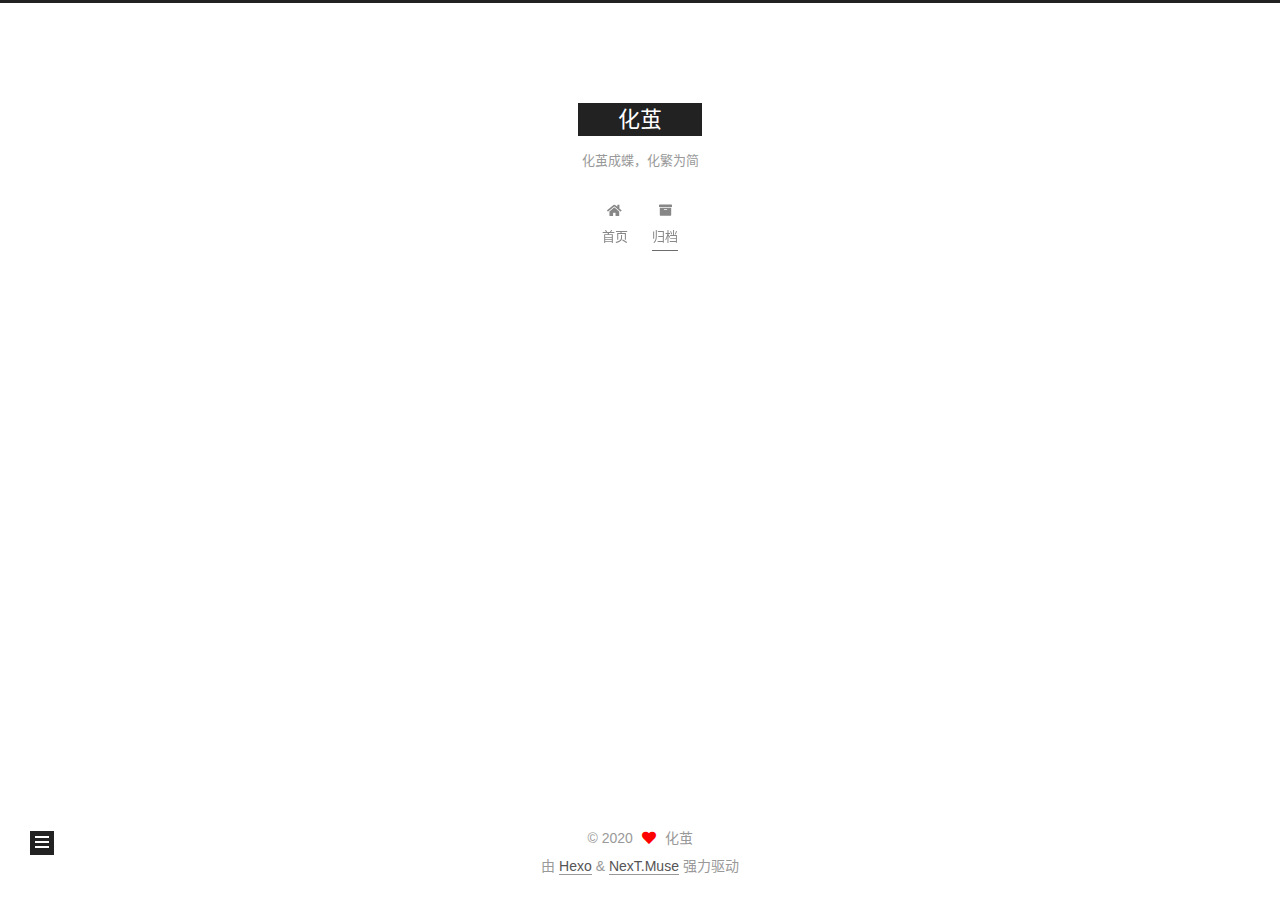
==== commit bc6717a0: "Site updated: 2020-11-21 10:25:27" ====
--- a/archives/index.html
+++ b/archives/index.html
@@ -243,7 +243,7 @@
 
       <div class="site-overview-wrap sidebar-panel">
         <div class="site-author motion-element" itemprop="author" itemscope itemtype="http://schema.org/Person">
-  <p class="site-author-name" itemprop="name">yuzihan</p>
+  <p class="site-author-name" itemprop="name">化茧</p>
   <div class="site-description" itemprop="description">个人技术博客，以算法方向为核心，偶尔写写其它方向的热门前沿技术</div>
 </div>
 <div class="site-state-wrap motion-element">
@@ -287,7 +287,7 @@
   <span class="with-love">
     <i class="fa fa-heart"></i>
   </span>
-  <span class="author" itemprop="copyrightHolder">yuzihan</span>
+  <span class="author" itemprop="copyrightHolder">化茧</span>
 </div>
   <div class="powered-by">由 <a href="https://hexo.io/" class="theme-link" rel="noopener" target="_blank">Hexo</a> & <a href="https://muse.theme-next.org/" class="theme-link" rel="noopener" target="_blank">NexT.Muse</a> 强力驱动
   </div>
